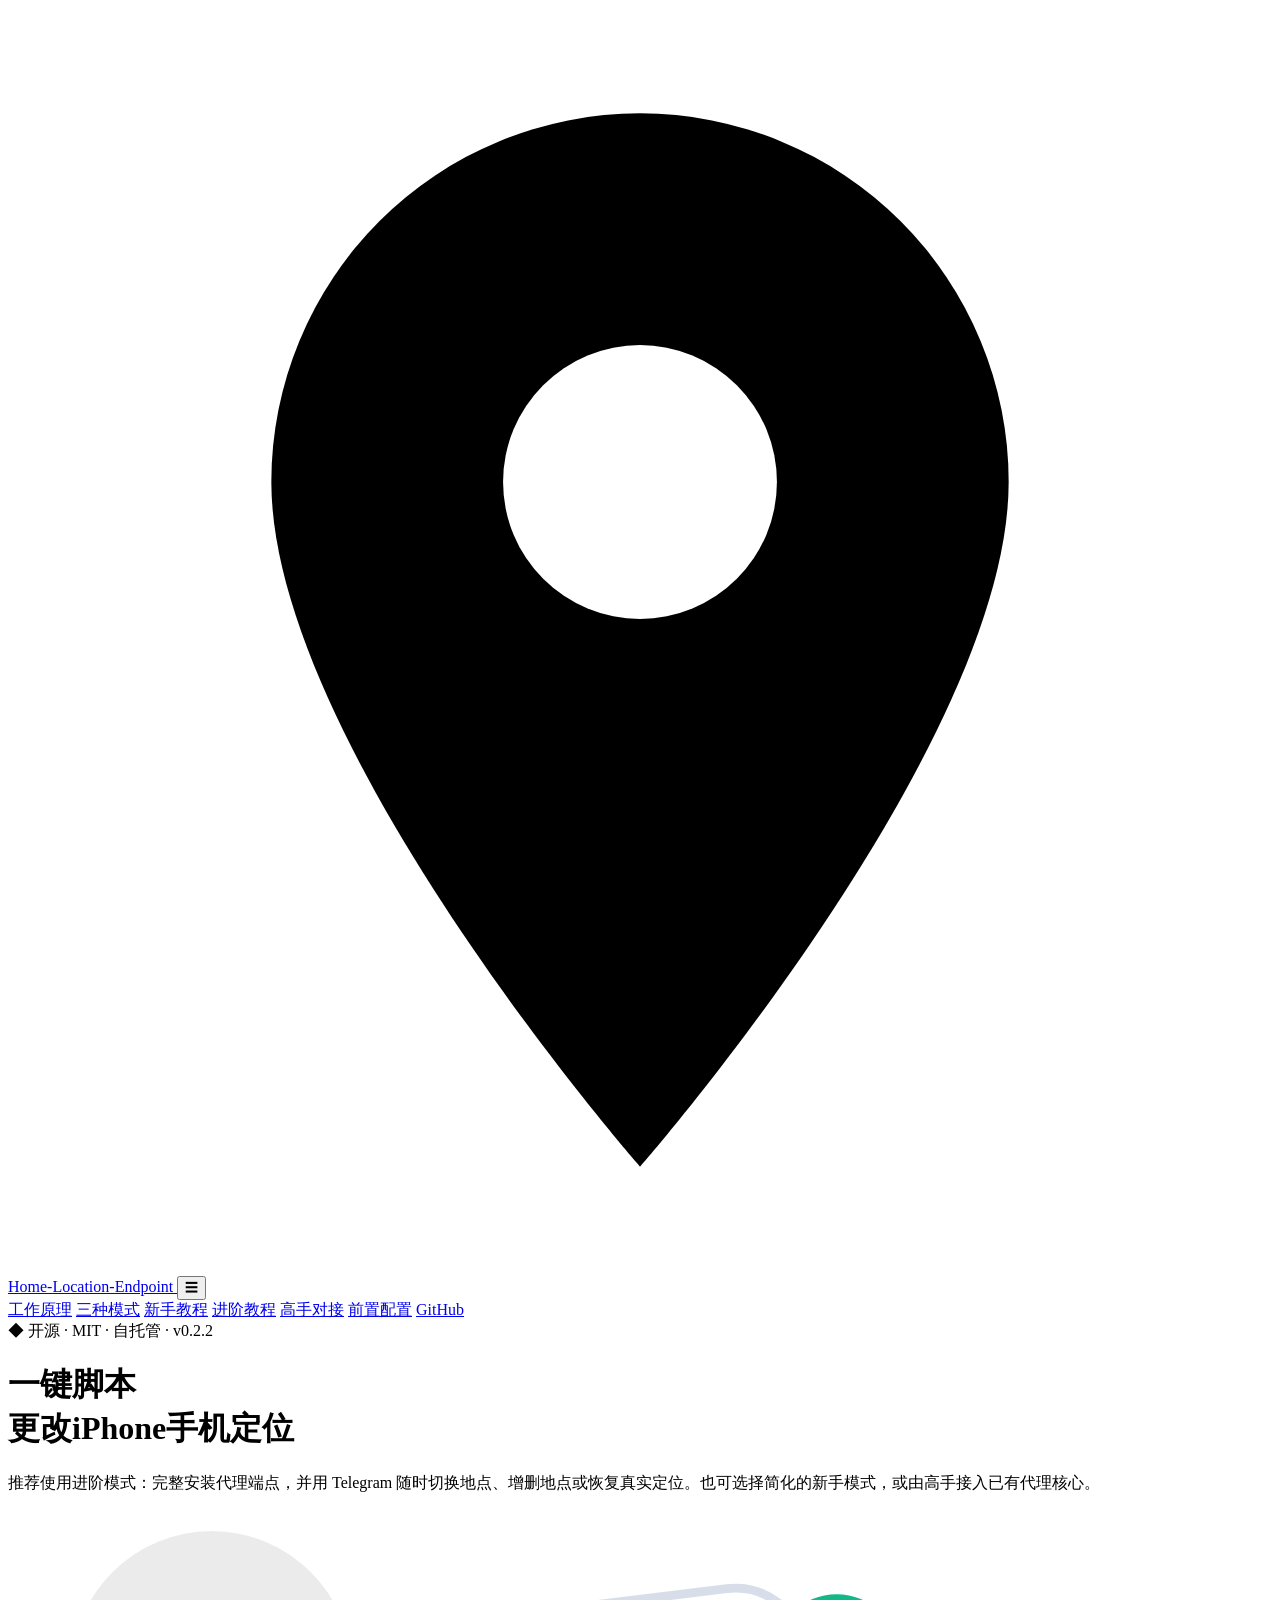
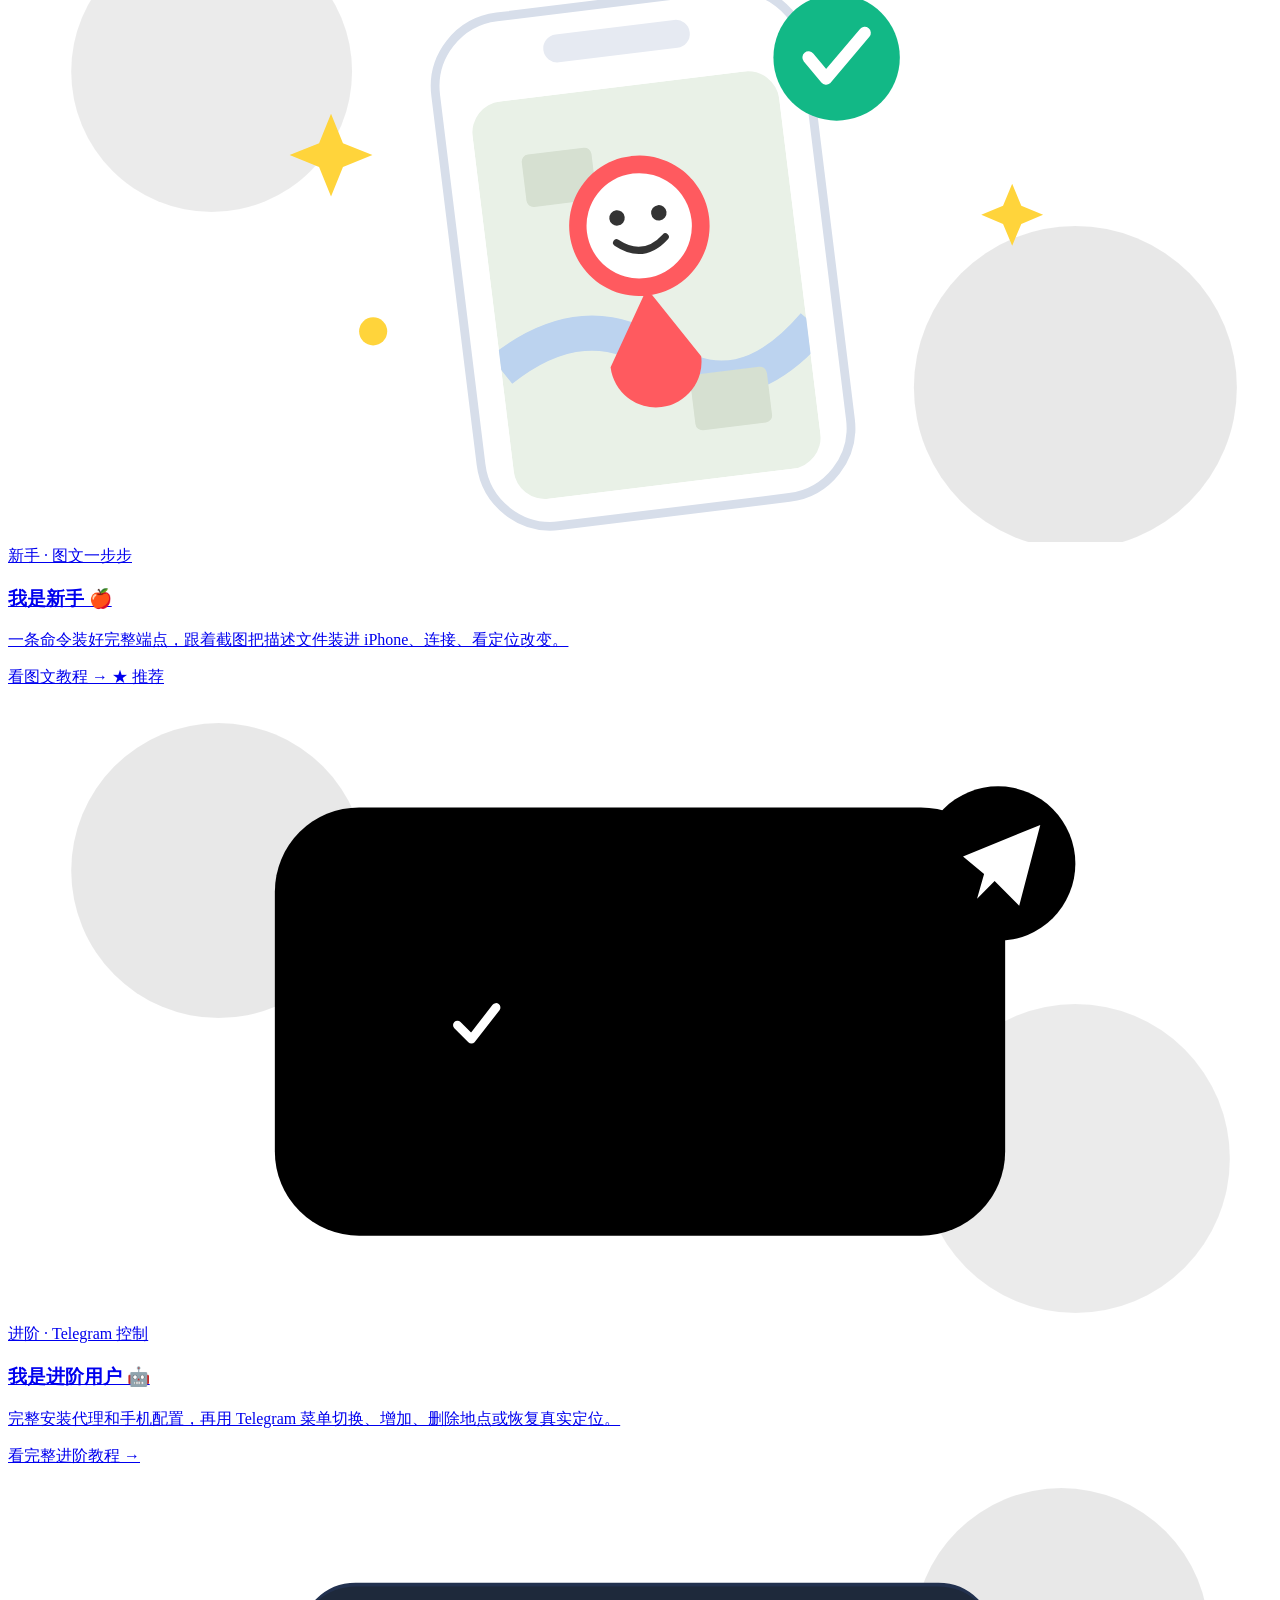
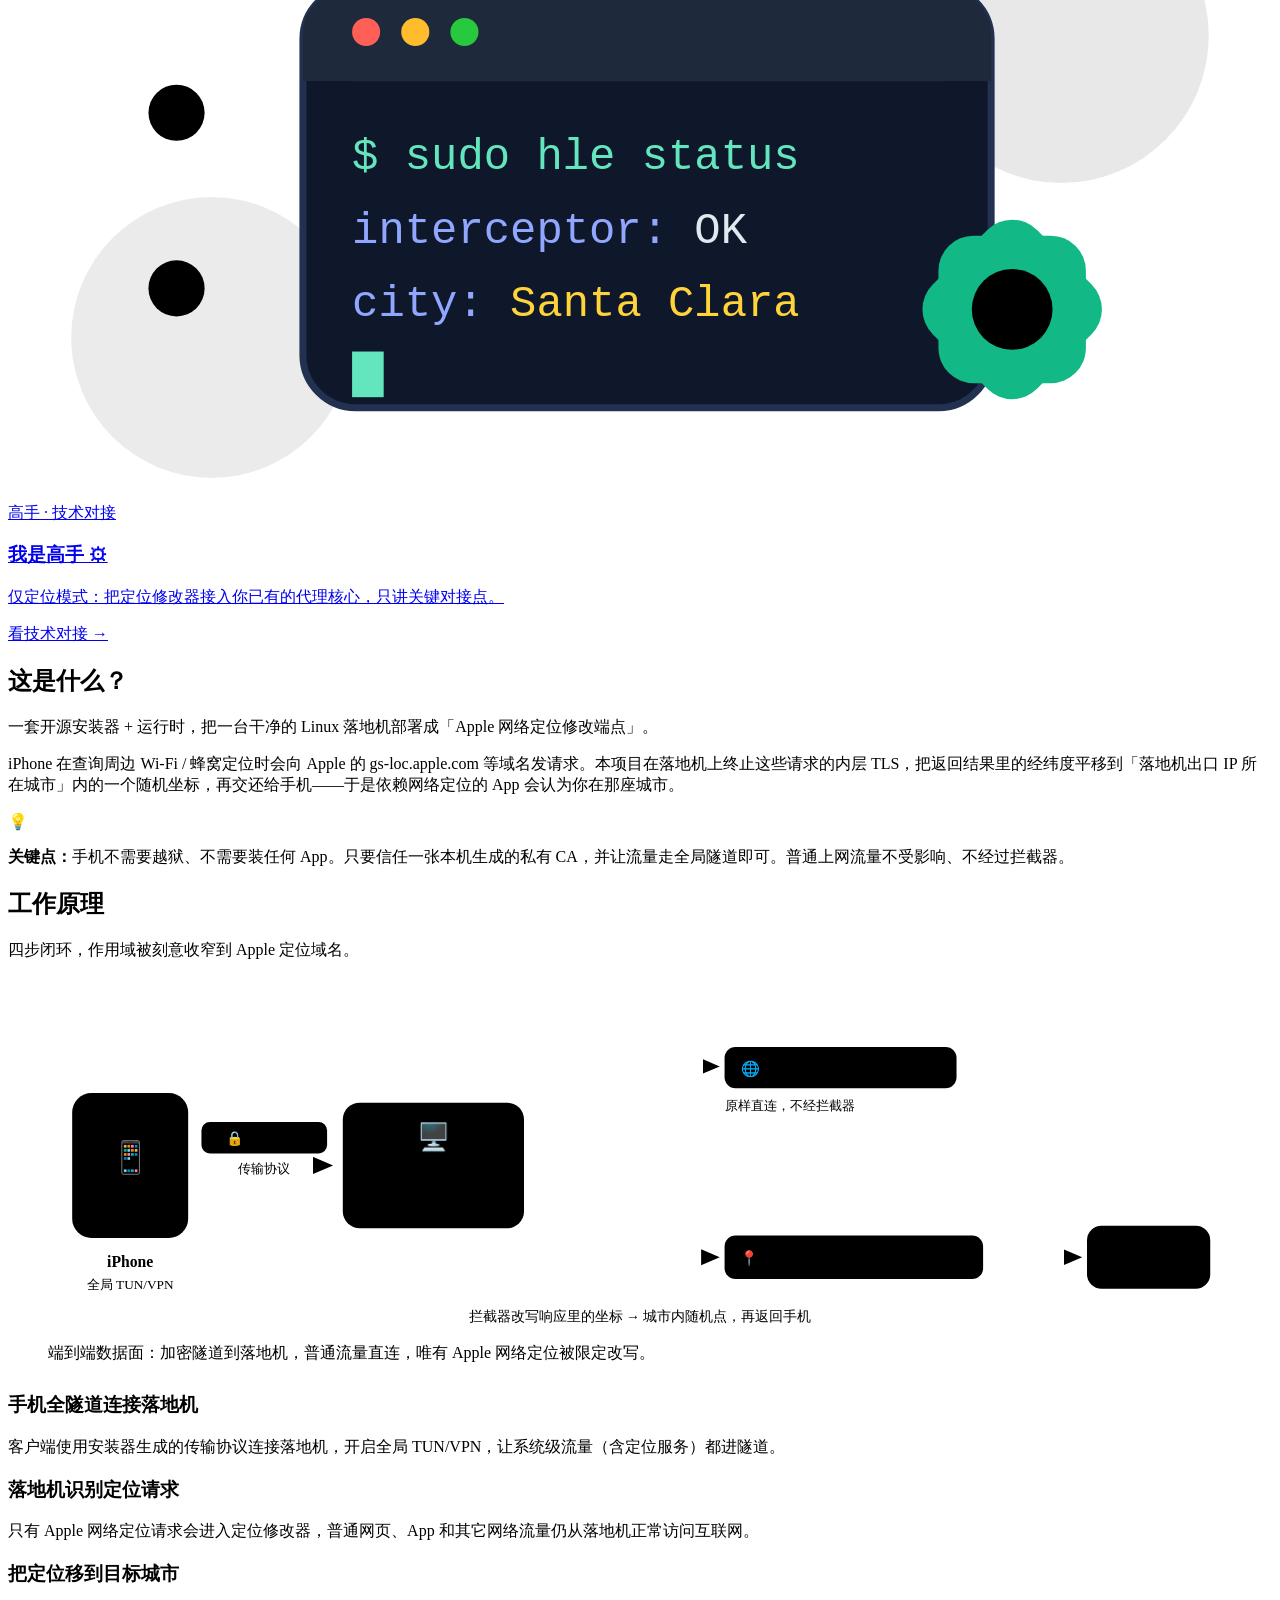
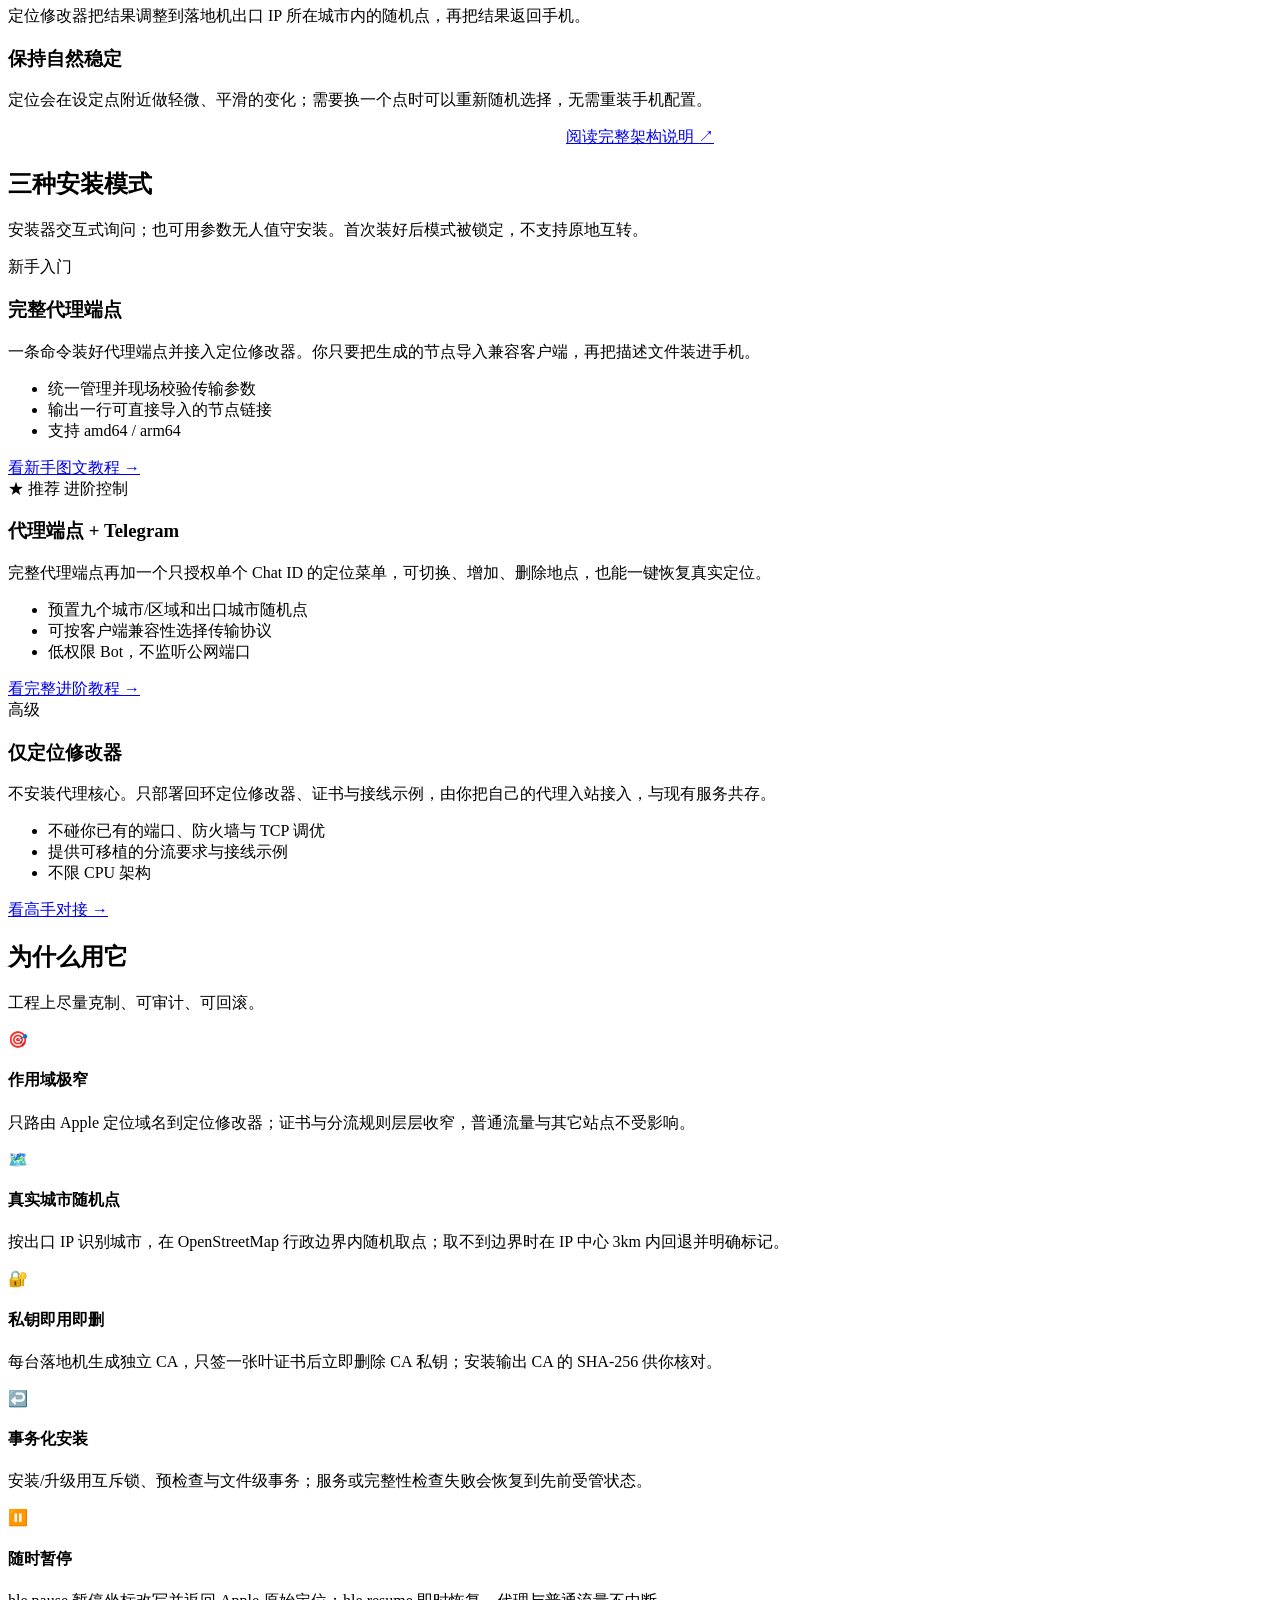
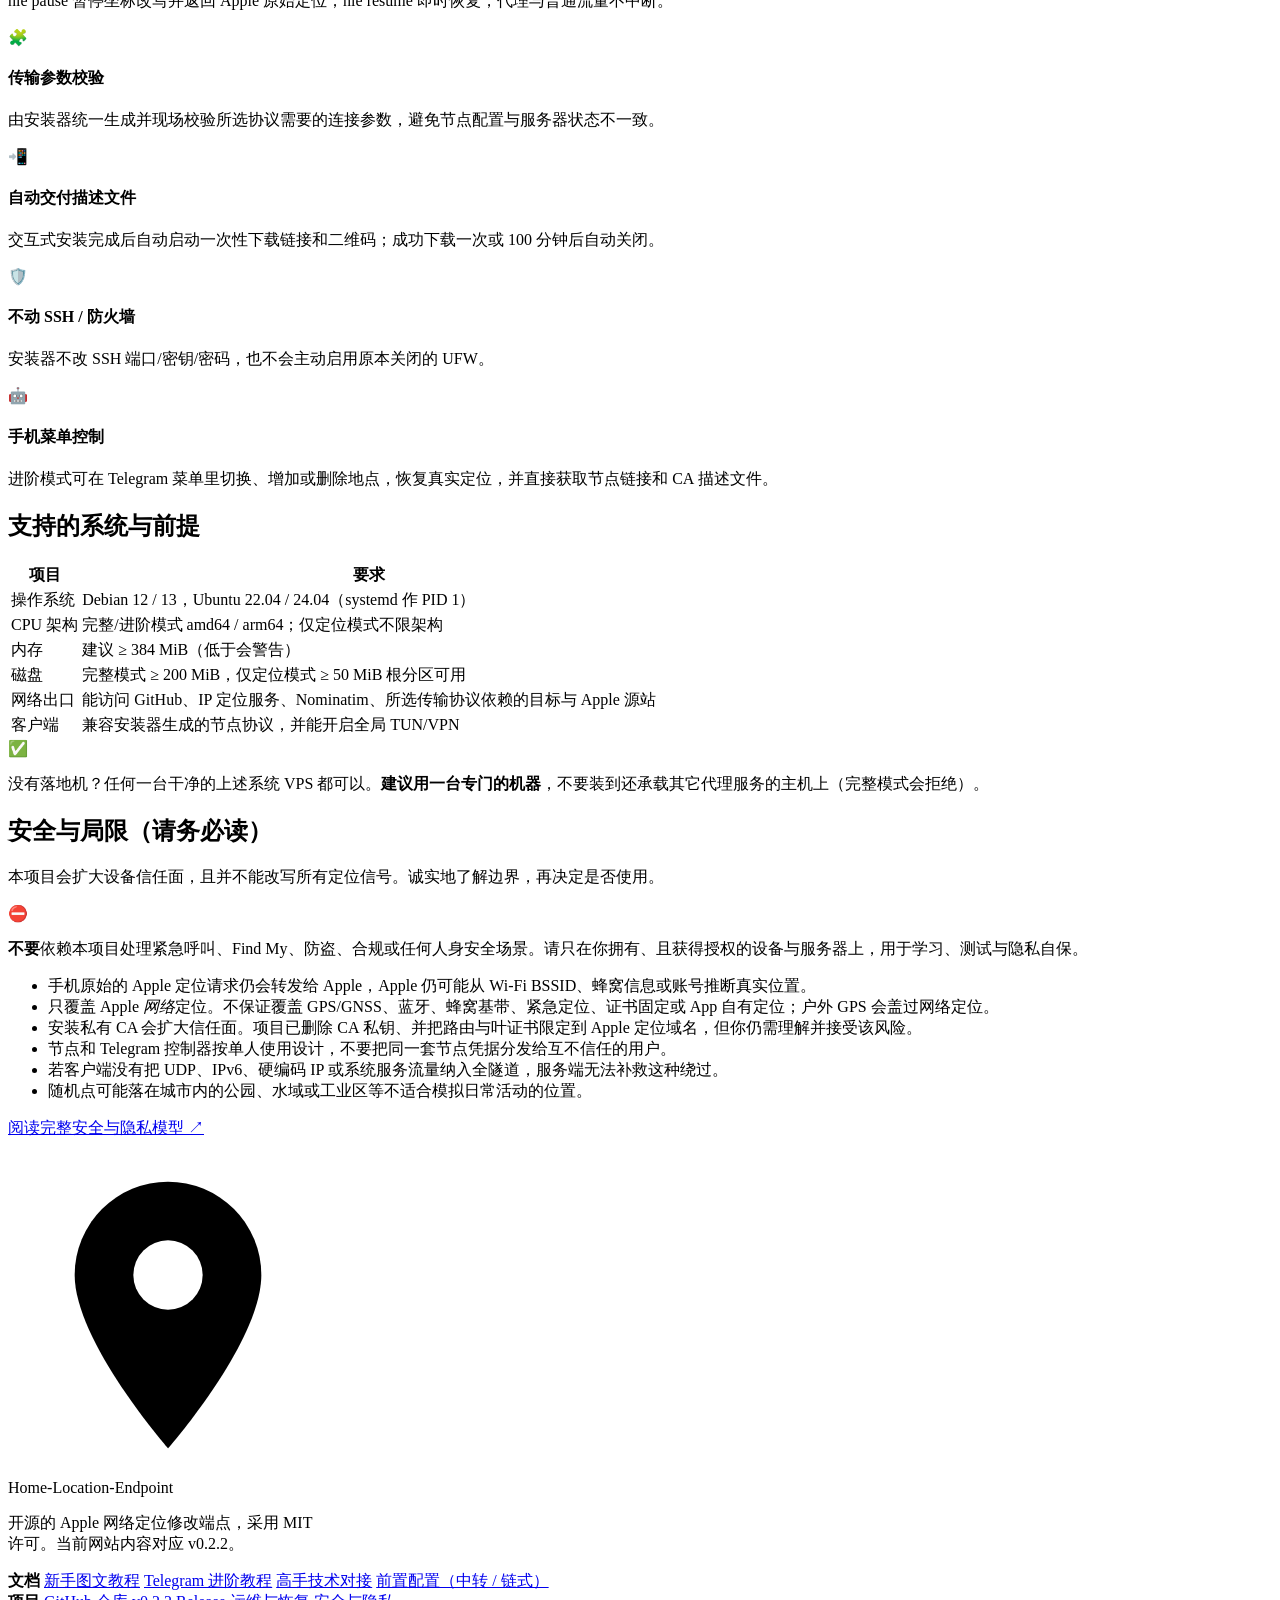
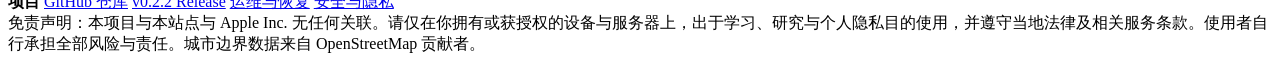
==== website/index.html @ aaada922 "docs: recommend advanced installation mode" ====
<!doctype html>
<html lang="zh-CN">
<head>
<meta charset="utf-8">
<meta name="viewport" content="width=device-width, initial-scale=1">
<title>Home-Location-Endpoint · Apple 网络定位修改端点</title>
<meta name="description" content="把一台 Linux 落地机部署为 Apple 网络定位修改端点。推荐使用带 Telegram 多地点控制的进阶模式，也提供新手完整安装和高手自定义对接。">
<link rel="preload" href="/assets/style.css?v=5" as="style">
<link rel="stylesheet" href="/assets/style.css?v=5">
<link rel="icon" href="data:image/svg+xml,%3Csvg xmlns='http://www.w3.org/2000/svg' viewBox='0 0 24 24'%3E%3Cpath fill='%233b5bdb' d='M12 2a7 7 0 0 0-7 7c0 5 7 13 7 13s7-8 7-13a7 7 0 0 0-7-7Z'/%3E%3Ccircle cx='12' cy='9' r='2.6' fill='white'/%3E%3C/svg%3E">
</head>
<body>

<nav class="nav">
  <div class="container nav-inner">
    <a class="brand" href="/">
      <svg class="pin" viewBox="0 0 24 24" aria-hidden="true"><path fill="var(--brand)" d="M12 2a7 7 0 0 0-7 7c0 5 7 13 7 13s7-8 7-13a7 7 0 0 0-7-7Z"/><circle cx="12" cy="9" r="2.6" fill="#fff"/></svg>
      Home-Location-Endpoint
    </a>
    <button class="nav-toggle" aria-label="菜单">☰</button>
    <div class="nav-links">
      <a href="/#how">工作原理</a>
      <a href="/#modes">三种模式</a>
      <a href="/beginner.html">新手教程</a>
      <a href="/telegram.html">进阶教程</a>
      <a href="/advanced.html">高手对接</a>
      <a href="/prerequisites.html">前置配置</a>
      <a class="cta" href="https://github.com/Loading886/Home-Location-Endpoint" target="_blank" rel="noopener">GitHub</a>
    </div>
  </div>
</nav>

<header class="hero">
  <div class="container">
    <span class="eyebrow">◆ 开源 · MIT · 自托管 · v0.2.2</span>
    <h1>一键脚本<br>更改iPhone手机定位</h1>
    <p class="lead">推荐使用进阶模式：完整安装代理端点，并用 Telegram 随时切换地点、增删地点或恢复真实定位。也可选择简化的新手模式，或由高手接入已有代理核心。</p>

    <div class="path-hero">
      <a class="path-big path-big-new" href="/beginner.html">
        <span class="illus">
          <svg viewBox="0 0 360 180" role="img" aria-label="新手插画">
            <circle cx="58" cy="46" r="40" fill="var(--brand)" opacity=".08"/>
            <circle cx="304" cy="136" r="46" fill="var(--accent)" opacity=".09"/>
            <g transform="rotate(-7 180 100)">
              <rect x="128" y="26" width="106" height="146" rx="20" fill="#ffffff" stroke="#d7deea" stroke-width="2.5"/>
              <rect x="160" y="33" width="42" height="8" rx="4" fill="#e6eaf2"/>
              <clipPath id="scrn"><rect x="137" y="50" width="88" height="114" rx="9"/></clipPath>
              <g clip-path="url(#scrn)">
                <rect x="137" y="50" width="88" height="114" fill="#e9f1e7"/>
                <path d="M137 126 q26 -16 46 2 t44 -4" stroke="#bcd3ef" stroke-width="10" fill="none"/>
                <rect x="150" y="66" width="20" height="15" rx="2" fill="#d6e0d1"/>
                <rect x="190" y="134" width="22" height="16" rx="2" fill="#d6e0d1"/>
              </g>
              <path d="M181 70 a20 20 0 1 0 .1 0 M181 108 l-13 21 a1 1 0 0 0 26 0 Z" fill="#ff5a5f"/>
              <circle cx="181" cy="90" r="15" fill="#fff"/>
              <circle cx="175" cy="87" r="2.2" fill="#333"/><circle cx="187" cy="87" r="2.2" fill="#333"/>
              <path d="M174 94 q7 6 14 0" stroke="#333" stroke-width="2" fill="none" stroke-linecap="round"/>
            </g>
            <g transform="translate(236,42)">
              <circle cx="0" cy="0" r="18" fill="#12b886"/>
              <path d="M-8 0 l5 6 l11 -13" stroke="#fff" stroke-width="3.5" fill="none" stroke-linecap="round" stroke-linejoin="round"/>
            </g>
            <g fill="#ffd43b">
              <path d="M92 58 l3.4 8.4 l8.4 3.4 l-8.4 3.4 l-3.4 8.4 l-3.4 -8.4 l-8.4 -3.4 l8.4 -3.4 Z"/>
              <path d="M286 78 l2.6 6.2 l6.2 2.6 l-6.2 2.6 l-2.6 6.2 l-2.6 -6.2 l-6.2 -2.6 l6.2 -2.6 Z"/>
              <circle cx="104" cy="120" r="4"/>
            </g>
          </svg>
        </span>
        <span class="ptag">新手 · 图文一步步</span>
        <h3>我是新手 🍎</h3>
        <p>一条命令装好完整端点，跟着截图把描述文件装进 iPhone、连接、看定位改变。</p>
        <span class="go">看图文教程 →</span>
      </a>

      <a class="path-big path-big-advanced path-recommended" href="/telegram.html">
        <span class="recommend-star" aria-label="推荐">★ 推荐</span>
        <span class="illus">
          <svg viewBox="0 0 360 180" role="img" aria-label="进阶模式插画">
            <circle cx="60" cy="52" r="42" fill="var(--warn)" opacity=".09"/>
            <circle cx="304" cy="134" r="44" fill="var(--brand)" opacity=".08"/>
            <rect x="76" y="34" width="208" height="122" rx="24" fill="var(--surface)" stroke="var(--warn)" stroke-width="2"/>
            <path d="M112 72 h136 a12 12 0 0 1 12 12 v24 a12 12 0 0 1 -12 12 h-70 l-22 18 v-18 h-44 a12 12 0 0 1 -12 -12 v-24 a12 12 0 0 1 12 -12Z" fill="var(--warn-bg)" stroke="var(--warn)" stroke-width="2"/>
            <circle cx="132" cy="96" r="11" fill="var(--warn)"/>
            <path d="M128 96 l4 4 l7 -9" fill="none" stroke="#fff" stroke-width="2.5" stroke-linecap="round" stroke-linejoin="round"/>
            <rect x="154" y="87" width="72" height="7" rx="3.5" fill="var(--warn)" opacity=".78"/>
            <rect x="154" y="102" width="52" height="6" rx="3" fill="var(--text-mut)" opacity=".45"/>
            <g transform="translate(282,50)">
              <circle r="22" fill="var(--brand)"/>
              <path d="M-10 -2 L12 -11 L6 12 L-1 5 L-6 10 L-4 3Z" fill="#fff"/>
            </g>
          </svg>
        </span>
        <span class="ptag">进阶 · Telegram 控制</span>
        <h3>我是进阶用户 🤖</h3>
        <p>完整安装代理和手机配置，再用 Telegram 菜单切换、增加、删除地点或恢复真实定位。</p>
        <span class="go">看完整进阶教程 →</span>
      </a>

      <a class="path-big path-big-pro" href="/advanced.html">
        <span class="illus">
          <svg viewBox="0 0 360 180" role="img" aria-label="高手插画">
            <circle cx="300" cy="48" r="42" fill="var(--accent)" opacity=".09"/>
            <circle cx="58" cy="134" r="40" fill="var(--brand)" opacity=".08"/>
            <g>
              <line x1="52" y1="70" x2="86" y2="86" stroke="var(--brand)" stroke-width="2.4"/>
              <line x1="52" y1="120" x2="86" y2="104" stroke="var(--brand)" stroke-width="2.4"/>
              <circle cx="48" cy="70" r="8" fill="var(--brand)"/><circle cx="48" cy="120" r="8" fill="var(--brand)"/>
            </g>
            <rect x="84" y="34" width="196" height="120" rx="15" fill="#0f172a" stroke="#22314f" stroke-width="2"/>
            <rect x="84" y="34" width="196" height="27" rx="15" fill="#1e293b"/>
            <rect x="84" y="48" width="196" height="13" fill="#1e293b"/>
            <circle cx="102" cy="47" r="4" fill="#ff5f56"/><circle cx="116" cy="47" r="4" fill="#ffbd2e"/><circle cx="130" cy="47" r="4" fill="#27c93f"/>
            <g font-family="monospace" font-size="12.5">
              <text x="98" y="86" fill="#63e6be">$ sudo hle status</text>
              <text x="98" y="107" fill="#91a7ff">interceptor: <tspan fill="#e2e8f0">OK</tspan></text>
              <text x="98" y="128" fill="#91a7ff">city: <tspan fill="#ffd43b">Santa Clara</tspan></text>
            </g>
            <rect x="98" y="138" width="9" height="13" fill="#63e6be"/>
            <g transform="translate(286,126)">
              <rect x="-21" y="-21" width="42" height="42" rx="10" fill="#12b886"/>
              <rect x="-21" y="-21" width="42" height="42" rx="10" fill="#12b886" transform="rotate(45)"/>
              <circle cx="0" cy="0" r="11.5" fill="var(--surface)"/>
            </g>
          </svg>
        </span>
        <span class="ptag">高手 · 技术对接</span>
        <h3>我是高手 ⚙</h3>
        <p>仅定位模式：把定位修改器接入你已有的代理核心，只讲关键对接点。</p>
        <span class="go">看技术对接 →</span>
      </a>
    </div>
  </div>
</header>

<!-- intro -->
<section id="intro">
  <div class="container narrow">
    <h2>这是什么？</h2>
    <p class="sec-sub">一套开源安装器 + 运行时，把一台干净的 Linux 落地机部署成「Apple 网络定位修改端点」。</p>
    <p>iPhone 在查询周边 Wi-Fi / 蜂窝定位时会向 Apple 的 <span class="code-inline">gs-loc.apple.com</span> 等域名发请求。本项目在落地机上终止这些请求的内层 TLS，把返回结果里的经纬度平移到「落地机出口 IP 所在城市」内的一个随机坐标，再交还给手机——于是依赖网络定位的 App 会认为你在那座城市。</p>
    <div class="callout callout-note"><span class="ico">💡</span>
      <p><strong>关键点：</strong>手机不需要越狱、不需要装任何 App。只要信任一张本机生成的私有 CA，并让流量走全局隧道即可。普通上网流量不受影响、不经过拦截器。</p>
    </div>
  </div>
</section>

<!-- how it works -->
<section id="how" class="alt anchor">
  <div class="container narrow">
    <h2>工作原理</h2>
    <p class="sec-sub">四步闭环，作用域被刻意收窄到 Apple 定位域名。</p>
    <figure class="figure" style="margin-bottom:28px">
      <svg viewBox="0 0 980 300" role="img" aria-label="架构示意图">
        <defs>
          <marker id="ah" markerWidth="10" markerHeight="10" refX="7" refY="3" orient="auto"><path d="M0,0 L7,3 L0,6 Z" fill="var(--text-mut)"/></marker>
          <marker id="ahb" markerWidth="10" markerHeight="10" refX="7" refY="3" orient="auto"><path d="M0,0 L7,3 L0,6 Z" fill="var(--brand)"/></marker>
        </defs>
        <g>
          <rect x="20" y="96" width="96" height="120" rx="16" fill="var(--surface-2)" stroke="var(--border-strong)"/>
          <rect x="30" y="110" width="76" height="78" rx="6" fill="var(--brand)" opacity=".12"/>
          <text x="68" y="158" text-anchor="middle" font-size="26">📱</text>
          <text x="68" y="240" text-anchor="middle" font-size="13" fill="var(--text-soft)" font-weight="700">iPhone</text>
          <text x="68" y="258" text-anchor="middle" font-size="11" fill="var(--text-mut)">全局 TUN/VPN</text>
        </g>
        <line x1="122" y1="156" x2="236" y2="156" stroke="var(--brand)" stroke-width="2.4" marker-end="url(#ahb)"/>
        <g transform="translate(179,120)">
          <rect x="-52" y="0" width="104" height="26" rx="7" fill="var(--note-bg)" stroke="var(--brand)"/>
          <text x="0" y="17" text-anchor="middle" font-size="11.5" fill="var(--brand)" font-weight="800">🔒 加密隧道</text>
          <text x="0" y="42" text-anchor="middle" font-size="10.5" fill="var(--text-mut)">传输协议</text>
        </g>
        <g>
          <rect x="244" y="104" width="150" height="104" rx="14" fill="var(--surface)" stroke="var(--brand)" stroke-width="1.6"/>
          <text x="319" y="140" text-anchor="middle" font-size="22">🖥️</text>
          <text x="319" y="166" text-anchor="middle" font-size="13.5" fill="var(--text)" font-weight="800">落地机</text>
          <text x="319" y="185" text-anchor="middle" font-size="11" fill="var(--text-mut)">流量分流 · 定位修改器</text>
          <text x="319" y="201" text-anchor="middle" font-size="11" fill="var(--text-mut)">出口 IP = 目标城市</text>
        </g>
        <path d="M394 134 C 468 134, 468 74, 556 74" fill="none" stroke="var(--text-mut)" stroke-width="2" marker-end="url(#ah)"/>
        <g transform="translate(560,58)">
          <rect x="0" y="0" width="192" height="34" rx="9" fill="var(--surface-2)" stroke="var(--border)"/>
          <text x="14" y="22" font-size="12.5" fill="var(--text-soft)" font-weight="700">🌐 普通流量 → 互联网</text>
        </g>
        <text x="560" y="110" font-size="11" fill="var(--text-mut)">原样直连，不经拦截器</text>
        <path d="M394 178 C 468 178, 468 232, 556 232" fill="none" stroke="var(--accent)" stroke-width="2.2" marker-end="url(#ah)"/>
        <g transform="translate(560,214)">
          <rect x="0" y="0" width="214" height="36" rx="9" fill="var(--tip-bg)" stroke="var(--accent)"/>
          <text x="13" y="23" font-size="12" fill="var(--accent)" font-weight="800">📍 Apple 定位 → 回环拦截器</text>
        </g>
        <line x1="774" y1="232" x2="856" y2="232" stroke="var(--accent)" stroke-width="2.2" marker-end="url(#ah)"/>
        <g transform="translate(860,206)">
          <rect x="0" y="0" width="102" height="52" rx="12" fill="var(--surface)" stroke="var(--border-strong)"/>
          <text x="51" y="24" text-anchor="middle" font-size="14" fill="var(--text)" font-weight="700">Apple</text>
          <text x="51" y="42" text-anchor="middle" font-size="10.5" fill="var(--text-mut)">gs-loc 源站</text>
        </g>
        <text x="490" y="285" text-anchor="middle" font-size="11.5" fill="var(--text-mut)">拦截器改写响应里的坐标 → 城市内随机点，再返回手机</text>
      </svg>
      <figcaption>端到端数据面：加密隧道到落地机，普通流量直连，唯有 Apple 网络定位被限定改写。</figcaption>
    </figure>
    <div class="steps">
      <div class="step"><h3>手机全隧道连接落地机</h3><div class="step-body"><p>客户端使用安装器生成的传输协议连接落地机，开启全局 TUN/VPN，让系统级流量（含定位服务）都进隧道。</p></div></div>
      <div class="step"><h3>落地机识别定位请求</h3><div class="step-body"><p>只有 Apple 网络定位请求会进入定位修改器，普通网页、App 和其它网络流量仍从落地机正常访问互联网。</p></div></div>
      <div class="step"><h3>把定位移到目标城市</h3><div class="step-body"><p>定位修改器把结果调整到落地机出口 IP 所在城市内的随机点，再把结果返回手机。</p></div></div>
      <div class="step"><h3>保持自然稳定</h3><div class="step-body"><p>定位会在设定点附近做轻微、平滑的变化；需要换一个点时可以重新随机选择，无需重装手机配置。</p></div></div>
    </div>
    <p style="text-align:center"><a class="btn btn-ghost" href="https://github.com/Loading886/Home-Location-Endpoint/blob/main/docs/ARCHITECTURE.md" target="_blank" rel="noopener">阅读完整架构说明 ↗</a></p>
  </div>
</section>

<!-- modes -->
<section id="modes" class="anchor">
  <div class="container">
    <h2>三种安装模式</h2>
    <p class="sec-sub">安装器交互式询问；也可用参数无人值守安装。首次装好后模式被锁定，不支持原地互转。</p>
    <div class="grid grid-3">
      <div class="card path-card">
        <span class="tag tag-new">新手入门</span>
        <h3>完整代理端点</h3>
        <p style="color:var(--text-soft)">一条命令装好代理端点并接入定位修改器。你只要把生成的节点导入兼容客户端，再把描述文件装进手机。</p>
        <ul class="lead-list">
          <li>统一管理并现场校验传输参数</li>
          <li>输出一行可直接导入的节点链接</li>
          <li>支持 amd64 / arm64</li>
        </ul>
        <a class="btn btn-primary" href="/beginner.html">看新手图文教程 →</a>
      </div>
      <div class="card path-card path-card-recommended">
        <span class="recommend-star recommend-star-card" aria-label="推荐">★ 推荐</span>
        <span class="tag tag-recommended">进阶控制</span>
        <h3>代理端点 + Telegram</h3>
        <p style="color:var(--text-soft)">完整代理端点再加一个只授权单个 Chat ID 的定位菜单，可切换、增加、删除地点，也能一键恢复真实定位。</p>
        <ul class="lead-list">
          <li>预置九个城市/区域和出口城市随机点</li>
          <li>可按客户端兼容性选择传输协议</li>
          <li>低权限 Bot，不监听公网端口</li>
        </ul>
        <a class="btn btn-primary" href="/telegram.html">看完整进阶教程 →</a>
      </div>
      <div class="card path-card">
        <span class="tag tag-pro">高级</span>
        <h3>仅定位修改器</h3>
        <p style="color:var(--text-soft)">不安装代理核心。只部署回环定位修改器、证书与接线示例，由你把自己的代理入站接入，与现有服务共存。</p>
        <ul class="lead-list">
          <li>不碰你已有的端口、防火墙与 TCP 调优</li>
          <li>提供可移植的分流要求与接线示例</li>
          <li>不限 CPU 架构</li>
        </ul>
        <a class="btn btn-ghost" href="/advanced.html">看高手对接 →</a>
      </div>
    </div>
  </div>
</section>

<!-- features -->
<section class="alt">
  <div class="container">
    <h2>为什么用它</h2>
    <p class="sec-sub">工程上尽量克制、可审计、可回滚。</p>
    <div class="grid grid-3">
      <div class="card"><div class="ic">🎯</div><h4>作用域极窄</h4><p style="color:var(--text-soft)">只路由 Apple 定位域名到定位修改器；证书与分流规则层层收窄，普通流量与其它站点不受影响。</p></div>
      <div class="card"><div class="ic">🗺️</div><h4>真实城市随机点</h4><p style="color:var(--text-soft)">按出口 IP 识别城市，在 OpenStreetMap 行政边界内随机取点；取不到边界时在 IP 中心 3km 内回退并明确标记。</p></div>
      <div class="card"><div class="ic">🔐</div><h4>私钥即用即删</h4><p style="color:var(--text-soft)">每台落地机生成独立 CA，只签一张叶证书后立即删除 CA 私钥；安装输出 CA 的 SHA-256 供你核对。</p></div>
      <div class="card"><div class="ic">↩️</div><h4>事务化安装</h4><p style="color:var(--text-soft)">安装/升级用互斥锁、预检查与文件级事务；服务或完整性检查失败会恢复到先前受管状态。</p></div>
      <div class="card"><div class="ic">⏸️</div><h4>随时暂停</h4><p style="color:var(--text-soft)"><span class="code-inline">hle pause</span> 暂停坐标改写并返回 Apple 原始定位；<span class="code-inline">hle resume</span> 即时恢复，代理与普通流量不中断。</p></div>
      <div class="card"><div class="ic">🧩</div><h4>传输参数校验</h4><p style="color:var(--text-soft)">由安装器统一生成并现场校验所选协议需要的连接参数，避免节点配置与服务器状态不一致。</p></div>
      <div class="card"><div class="ic">📲</div><h4>自动交付描述文件</h4><p style="color:var(--text-soft)">交互式安装完成后自动启动一次性下载链接和二维码；成功下载一次或 100 分钟后自动关闭。</p></div>
      <div class="card"><div class="ic">🛡️</div><h4>不动 SSH / 防火墙</h4><p style="color:var(--text-soft)">安装器不改 SSH 端口/密钥/密码，也不会主动启用原本关闭的 UFW。</p></div>
      <div class="card"><div class="ic">🤖</div><h4>手机菜单控制</h4><p style="color:var(--text-soft)">进阶模式可在 Telegram 菜单里切换、增加或删除地点，恢复真实定位，并直接获取节点链接和 CA 描述文件。</p></div>
    </div>
  </div>
</section>

<!-- requirements -->
<section id="req" class="anchor">
  <div class="container narrow">
    <h2>支持的系统与前提</h2>
    <div class="table-wrap">
      <table>
        <tr><th>项目</th><th>要求</th></tr>
        <tr><td>操作系统</td><td>Debian 12 / 13，Ubuntu 22.04 / 24.04（systemd 作 PID 1）</td></tr>
        <tr><td>CPU 架构</td><td>完整/进阶模式 amd64 / arm64；仅定位模式不限架构</td></tr>
        <tr><td>内存</td><td>建议 ≥ 384 MiB（低于会警告）</td></tr>
        <tr><td>磁盘</td><td>完整模式 ≥ 200 MiB，仅定位模式 ≥ 50 MiB 根分区可用</td></tr>
        <tr><td>网络出口</td><td>能访问 GitHub、IP 定位服务、Nominatim、所选传输协议依赖的目标与 Apple 源站</td></tr>
        <tr><td>客户端</td><td>兼容安装器生成的节点协议，并能开启全局 TUN/VPN</td></tr>
      </table>
    </div>
    <div class="callout callout-tip"><span class="ico">✅</span>
      <p>没有落地机？任何一台干净的上述系统 VPS 都可以。<strong>建议用一台专门的机器</strong>，不要装到还承载其它代理服务的主机上（完整模式会拒绝）。</p>
    </div>
  </div>
</section>

<!-- security -->
<section id="security" class="alt anchor">
  <div class="container narrow">
    <h2>安全与局限（请务必读）</h2>
    <p class="sec-sub">本项目会扩大设备信任面，且并不能改写所有定位信号。诚实地了解边界，再决定是否使用。</p>
    <div class="callout callout-danger"><span class="ico">⛔</span>
      <p><strong>不要</strong>依赖本项目处理紧急呼叫、Find My、防盗、合规或任何人身安全场景。请只在你拥有、且获得授权的设备与服务器上，用于学习、测试与隐私自保。</p>
    </div>
    <ul>
      <li>手机原始的 Apple 定位请求仍会转发给 Apple，Apple 仍可能从 Wi-Fi BSSID、蜂窝信息或账号推断真实位置。</li>
      <li>只覆盖 Apple <em>网络</em>定位。不保证覆盖 GPS/GNSS、蓝牙、蜂窝基带、紧急定位、证书固定或 App 自有定位；户外 GPS 会盖过网络定位。</li>
      <li>安装私有 CA 会扩大信任面。项目已删除 CA 私钥、并把路由与叶证书限定到 Apple 定位域名，但你仍需理解并接受该风险。</li>
      <li>节点和 Telegram 控制器按单人使用设计，不要把同一套节点凭据分发给互不信任的用户。</li>
      <li>若客户端没有把 UDP、IPv6、硬编码 IP 或系统服务流量纳入全隧道，服务端无法补救这种绕过。</li>
      <li>随机点可能落在城市内的公园、水域或工业区等不适合模拟日常活动的位置。</li>
    </ul>
    <p><a href="https://github.com/Loading886/Home-Location-Endpoint/blob/main/docs/SECURITY-AND-PRIVACY.md" target="_blank" rel="noopener">阅读完整安全与隐私模型 ↗</a></p>
  </div>
</section>

<footer>
  <div class="container">
    <div class="foot-grid">
      <div style="max-width:320px">
        <div class="brand" style="margin-bottom:8px">
          <svg class="pin" viewBox="0 0 24 24" aria-hidden="true"><path fill="var(--brand)" d="M12 2a7 7 0 0 0-7 7c0 5 7 13 7 13s7-8 7-13a7 7 0 0 0-7-7Z"/><circle cx="12" cy="9" r="2.6" fill="#fff"/></svg>
          Home-Location-Endpoint
        </div>
        <p>开源的 Apple 网络定位修改端点，采用 MIT 许可。当前网站内容对应 v0.2.2。</p>
      </div>
      <div class="foot-links">
        <strong style="color:var(--text-soft)">文档</strong>
        <a href="/beginner.html">新手图文教程</a>
        <a href="/telegram.html">Telegram 进阶教程</a>
        <a href="/advanced.html">高手技术对接</a>
        <a href="/prerequisites.html">前置配置（中转 / 链式）</a>
      </div>
      <div class="foot-links">
        <strong style="color:var(--text-soft)">项目</strong>
        <a href="https://github.com/Loading886/Home-Location-Endpoint" target="_blank" rel="noopener">GitHub 仓库</a>
        <a href="https://github.com/Loading886/Home-Location-Endpoint/releases/tag/v0.2.2" target="_blank" rel="noopener">v0.2.2 Release</a>
        <a href="https://github.com/Loading886/Home-Location-Endpoint/blob/main/docs/OPERATIONS.md" target="_blank" rel="noopener">运维与恢复</a>
        <a href="https://github.com/Loading886/Home-Location-Endpoint/blob/main/docs/SECURITY-AND-PRIVACY.md" target="_blank" rel="noopener">安全与隐私</a>
      </div>
    </div>
    <div class="disclaimer">
      免责声明：本项目与本站点与 Apple Inc. 无任何关联。请仅在你拥有或获授权的设备与服务器上，出于学习、研究与个人隐私目的使用，并遵守当地法律及相关服务条款。使用者自行承担全部风险与责任。城市边界数据来自 OpenStreetMap 贡献者。
    </div>
  </div>
</footer>

<script src="/assets/site.js?v=4" defer></script>
</body>
</html>
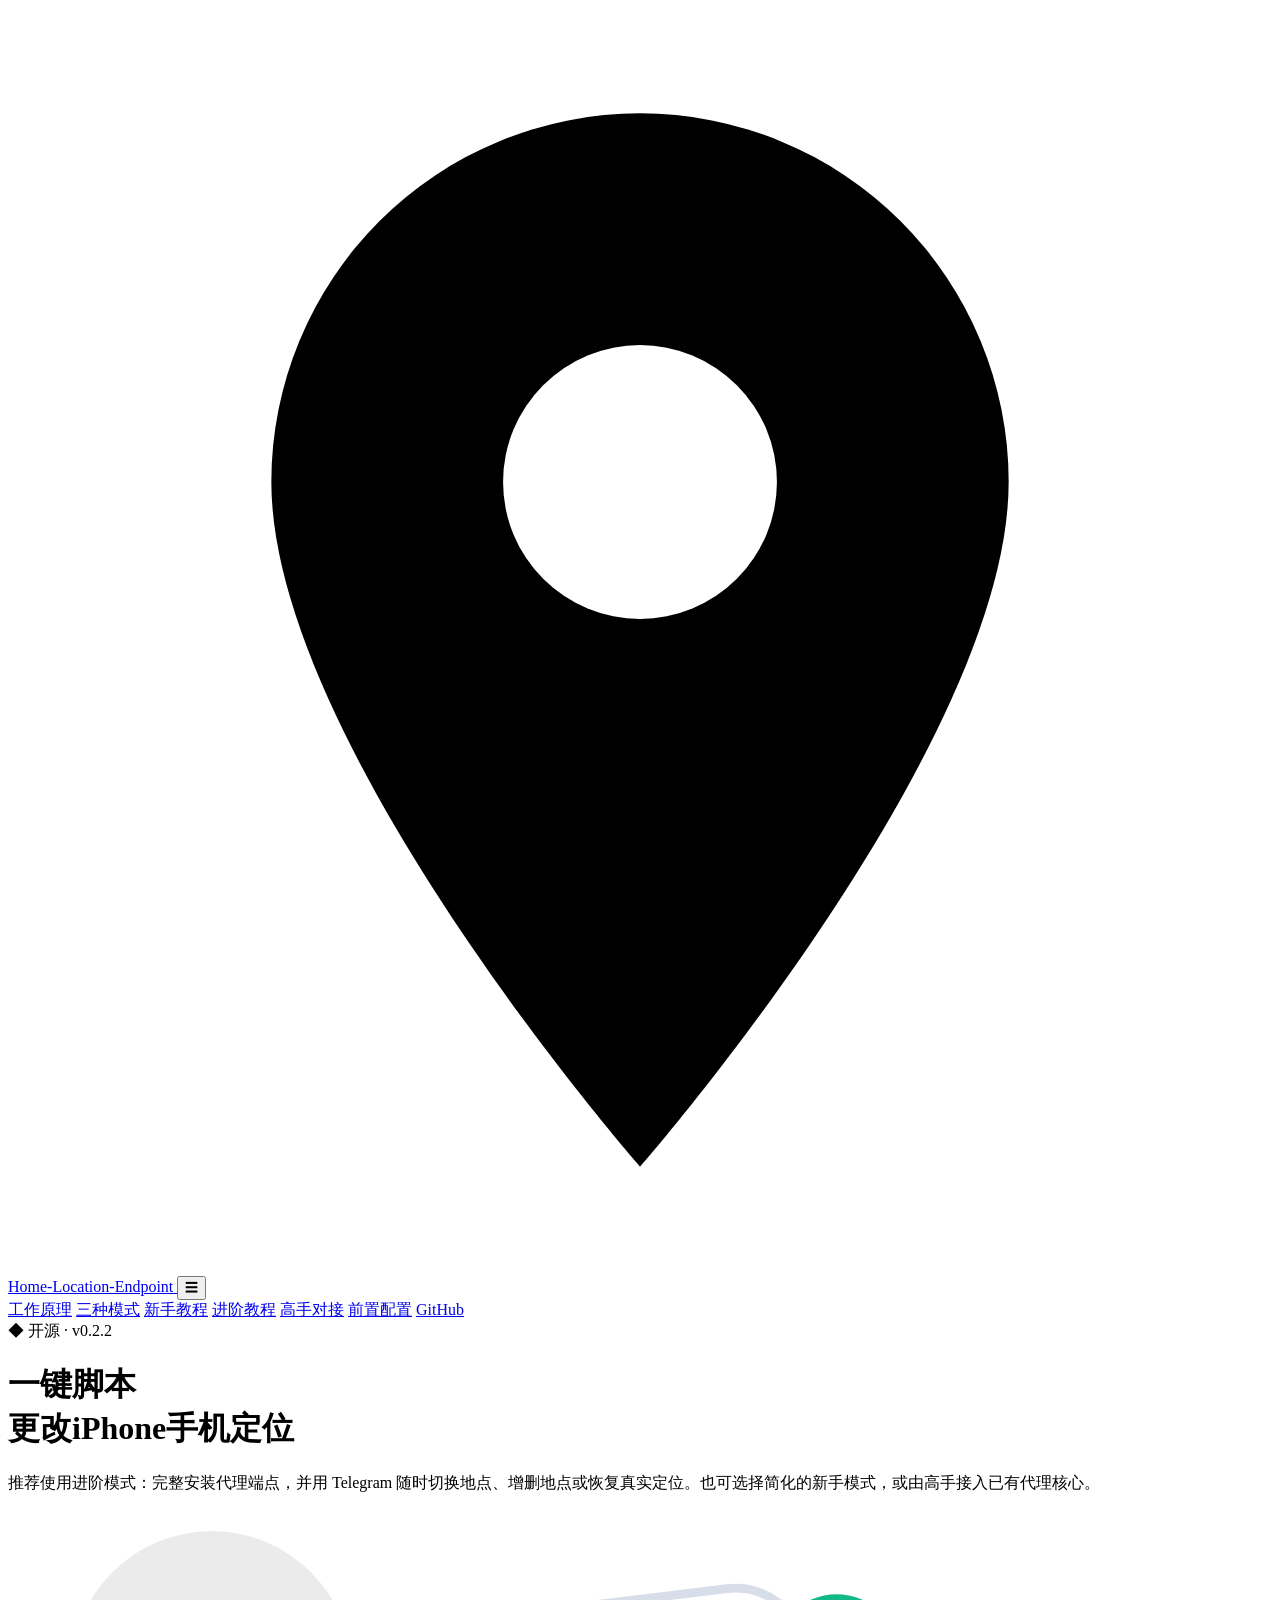
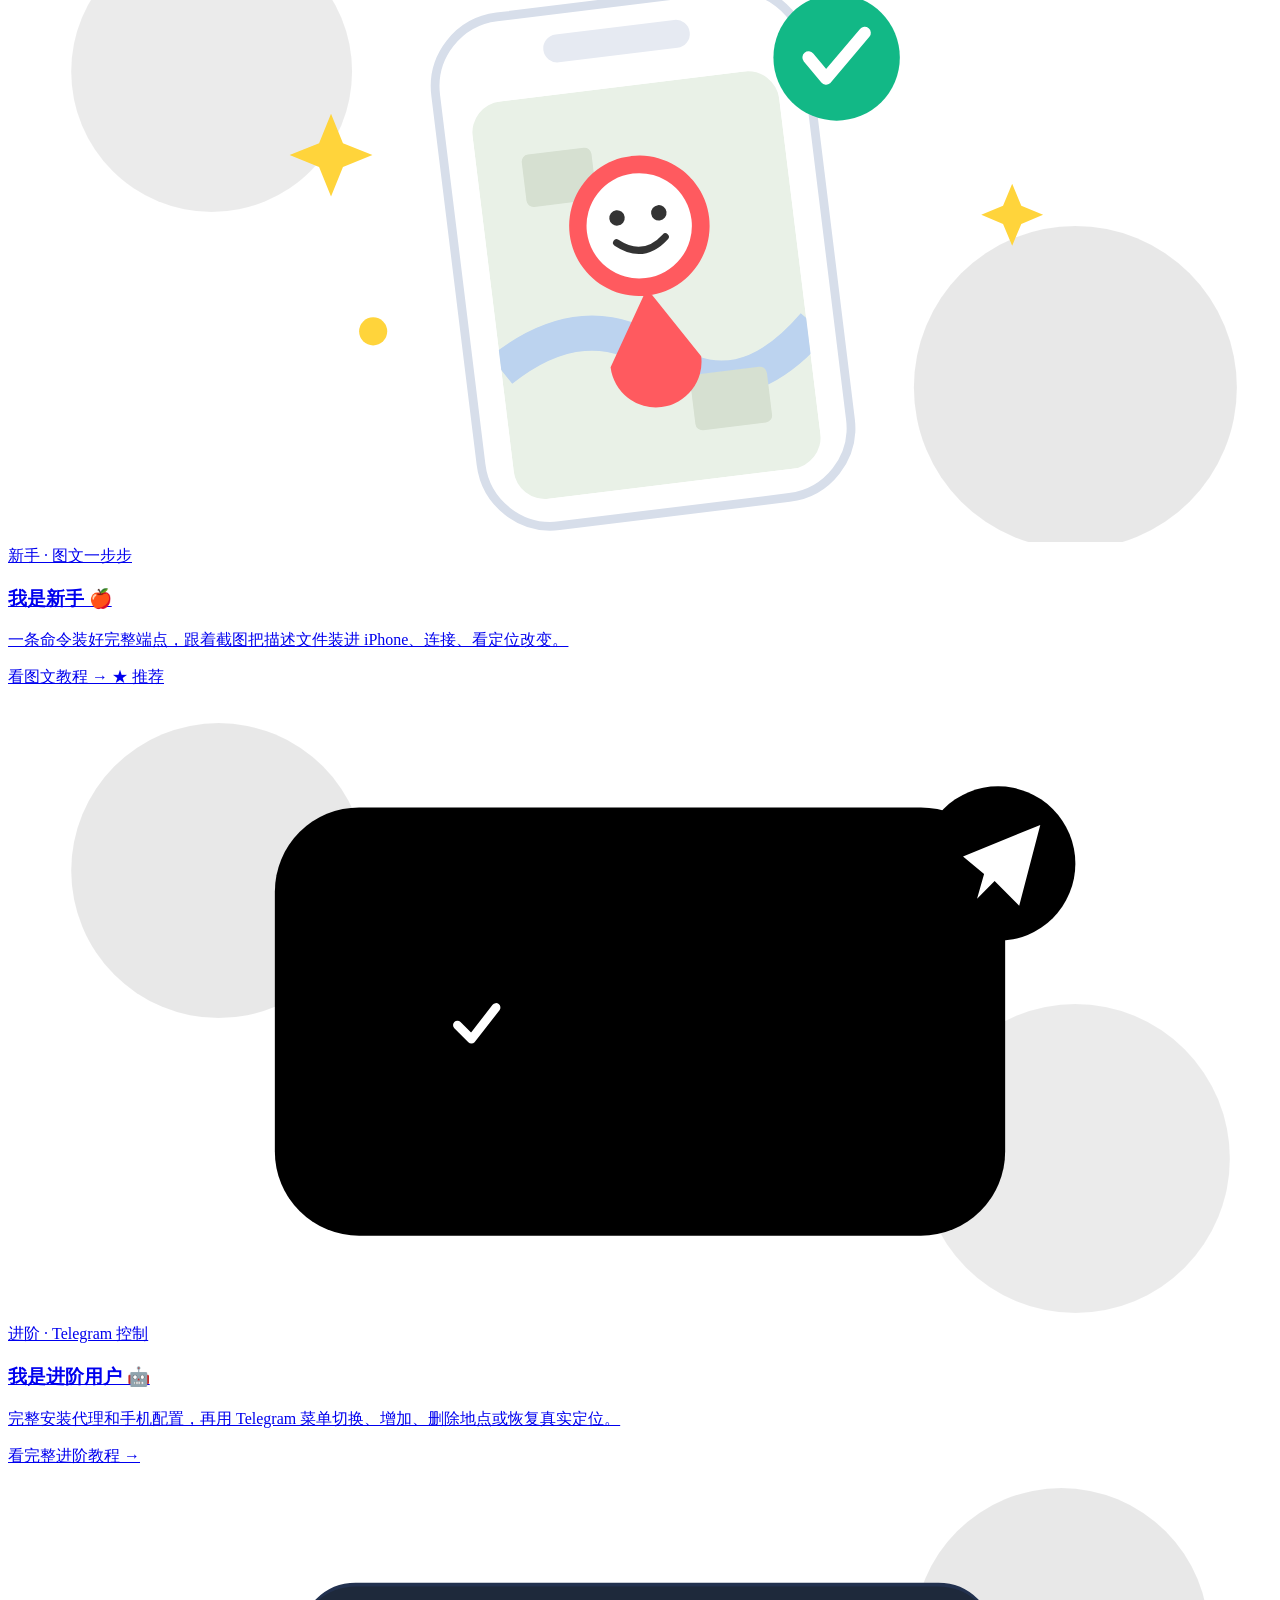
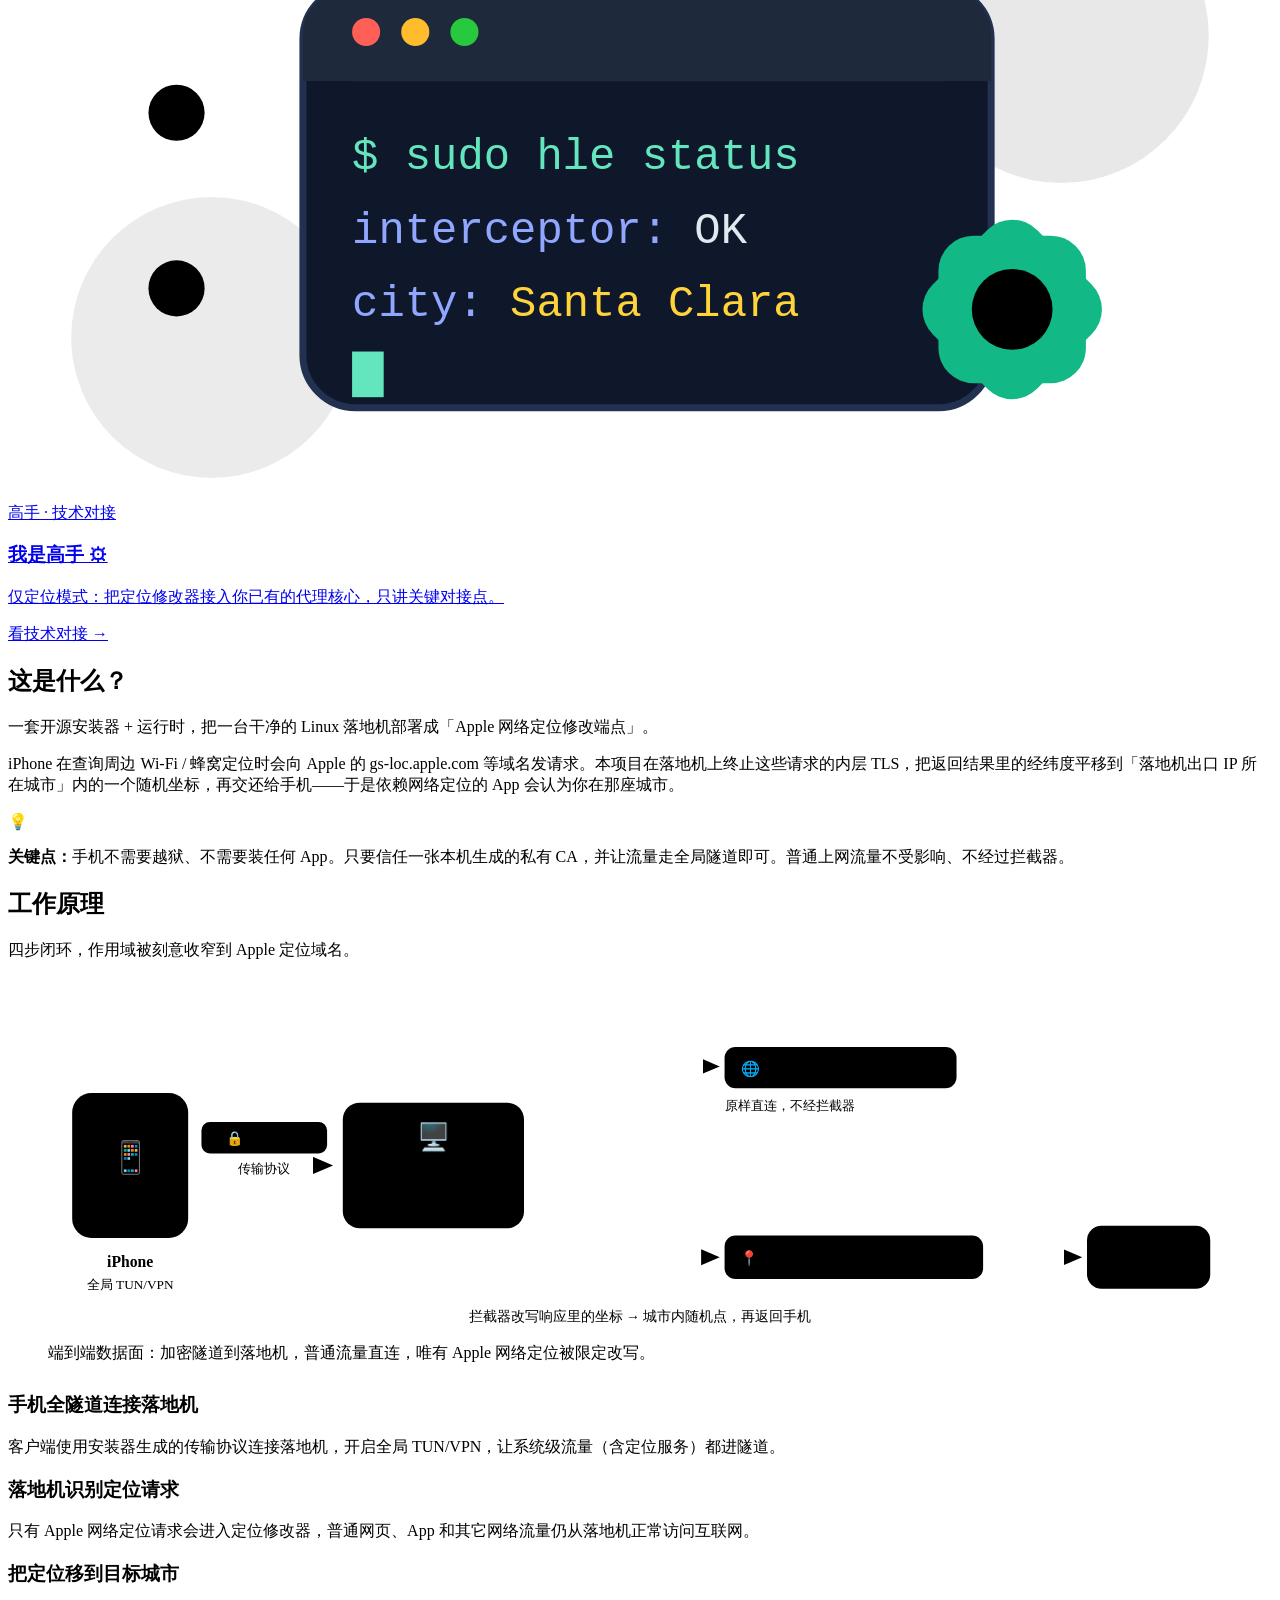
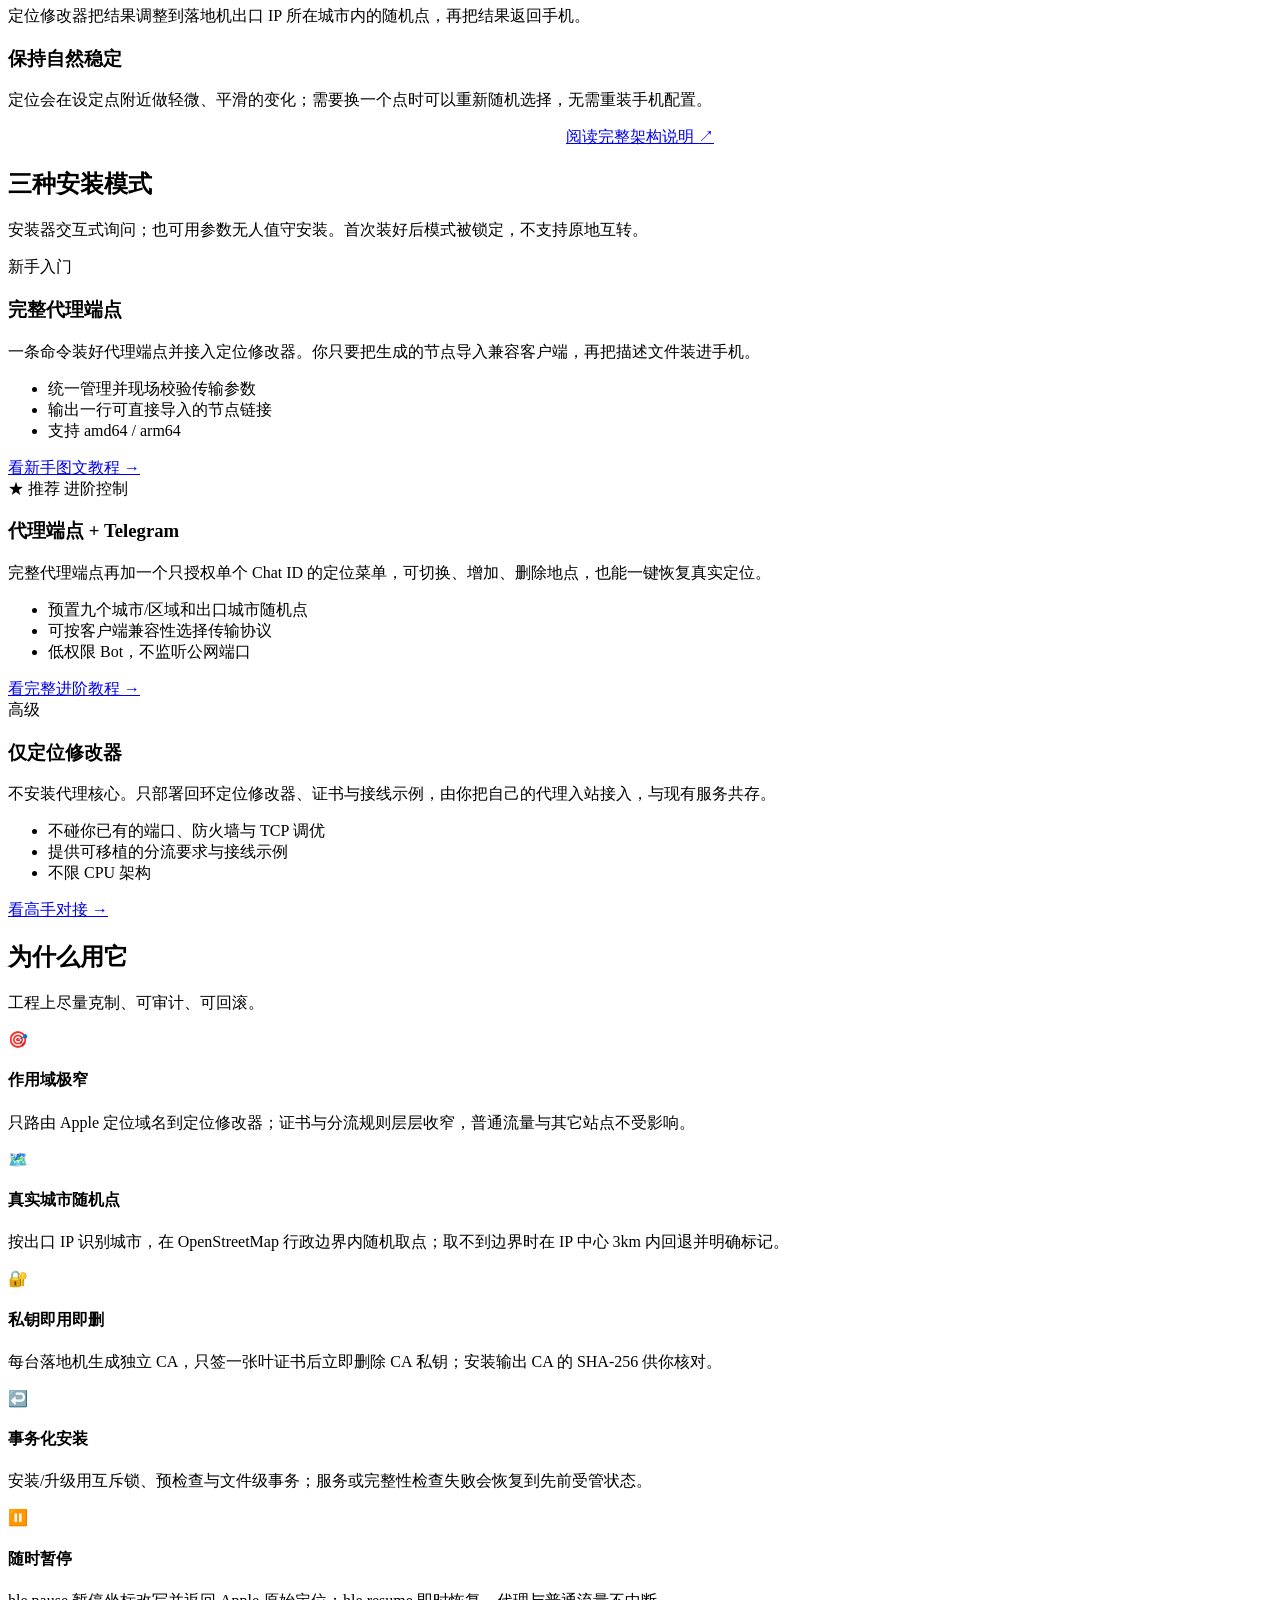
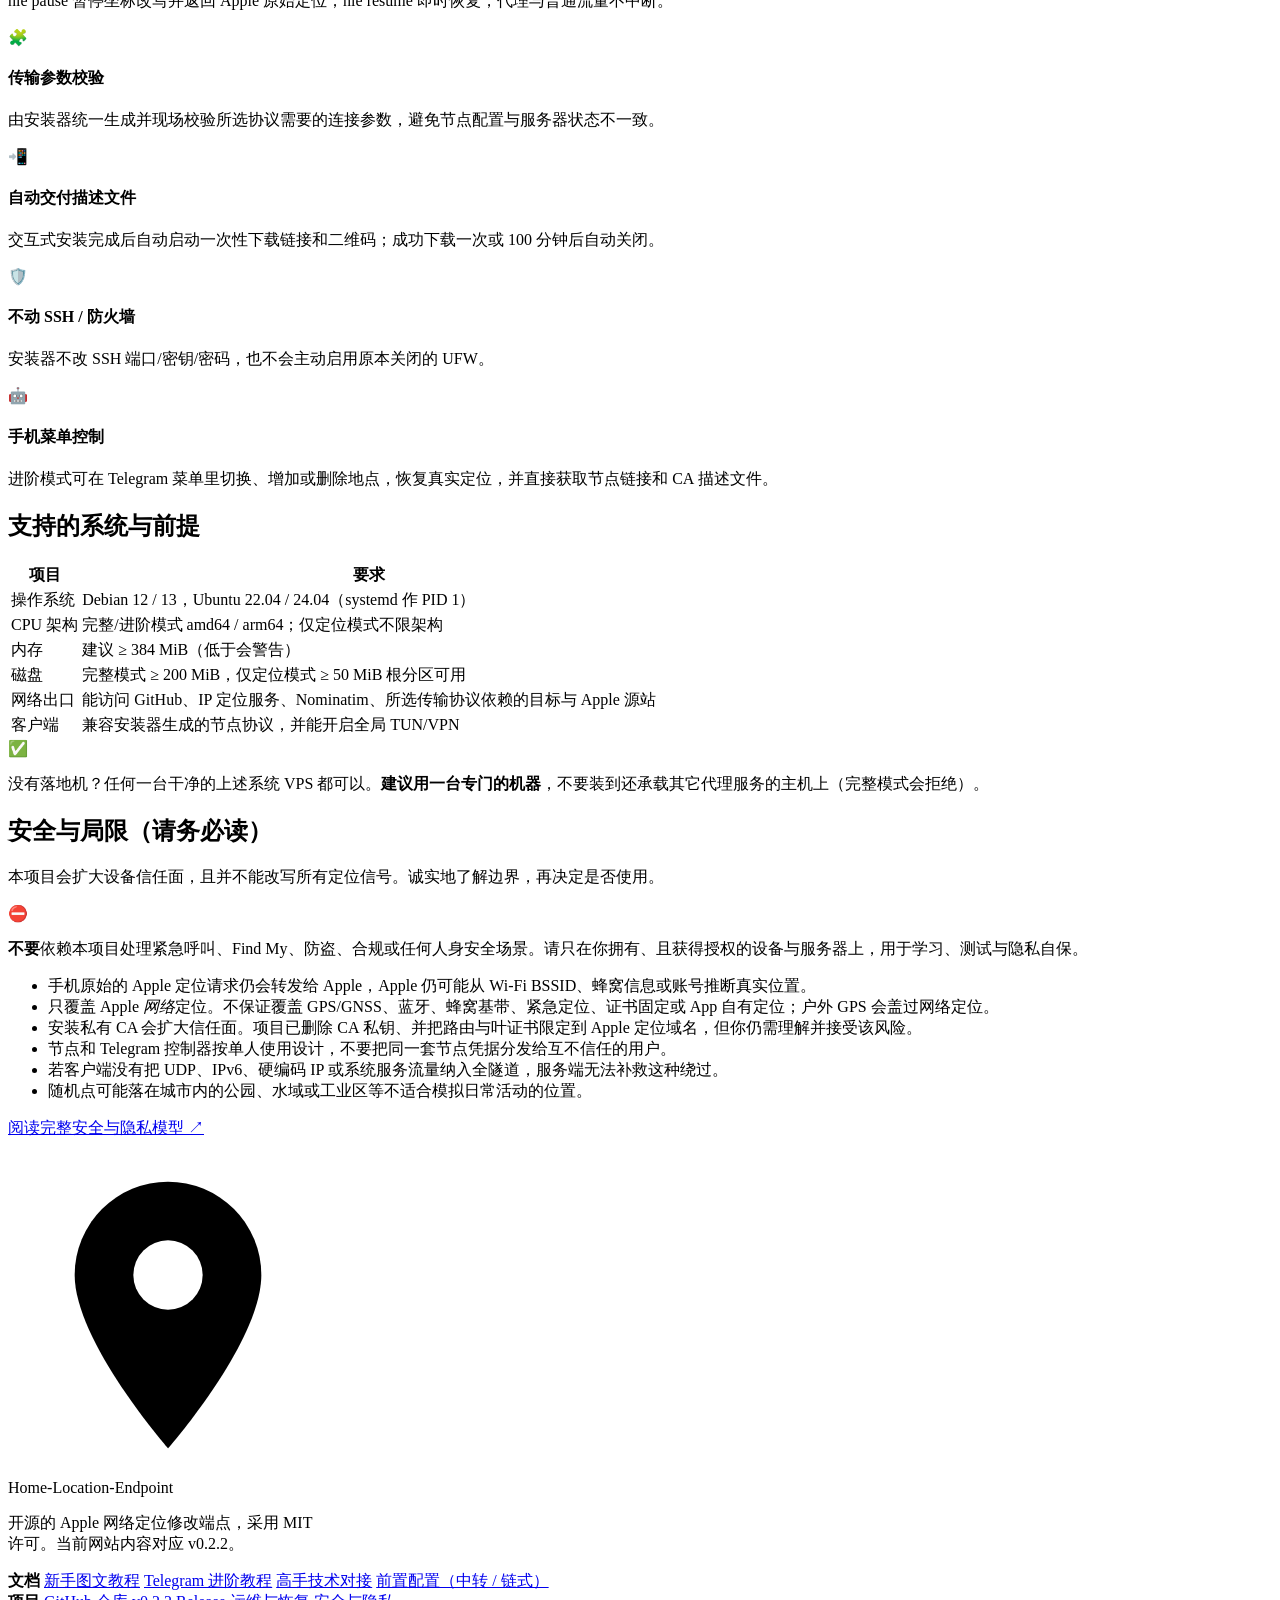
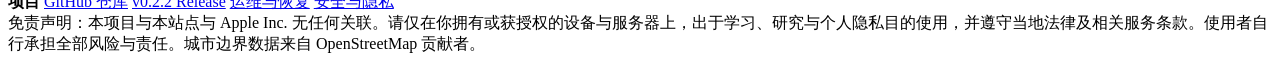
==== commit d033c373: "docs: simplify homepage badge" ====
--- a/website/index.html
+++ b/website/index.html
@@ -32,7 +32,7 @@
 
 <header class="hero">
   <div class="container">
-    <span class="eyebrow">◆ 开源 · MIT · 自托管 · v0.2.2</span>
+    <span class="eyebrow">◆ 开源 · v0.2.2</span>
     <h1>一键脚本<br>更改iPhone手机定位</h1>
     <p class="lead">推荐使用进阶模式：完整安装代理端点，并用 Telegram 随时切换地点、增删地点或恢复真实定位。也可选择简化的新手模式，或由高手接入已有代理核心。</p>
 
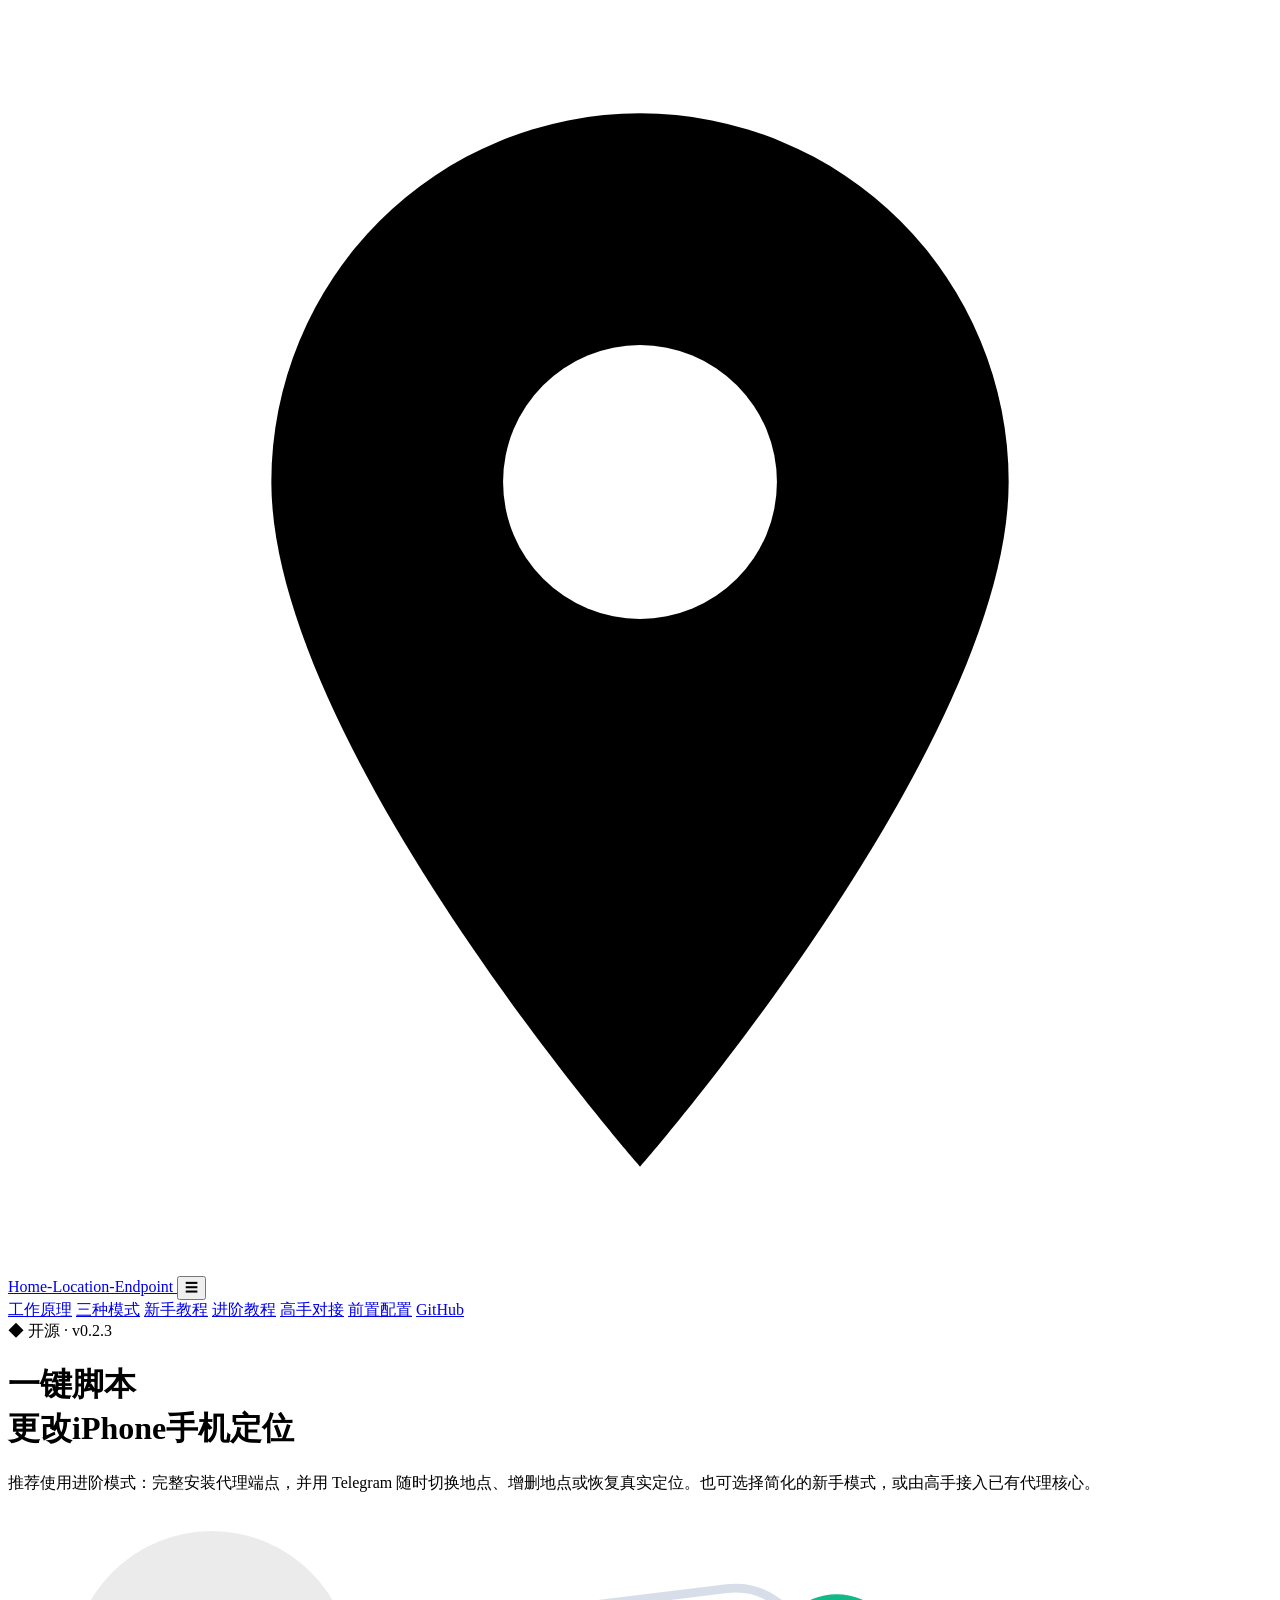
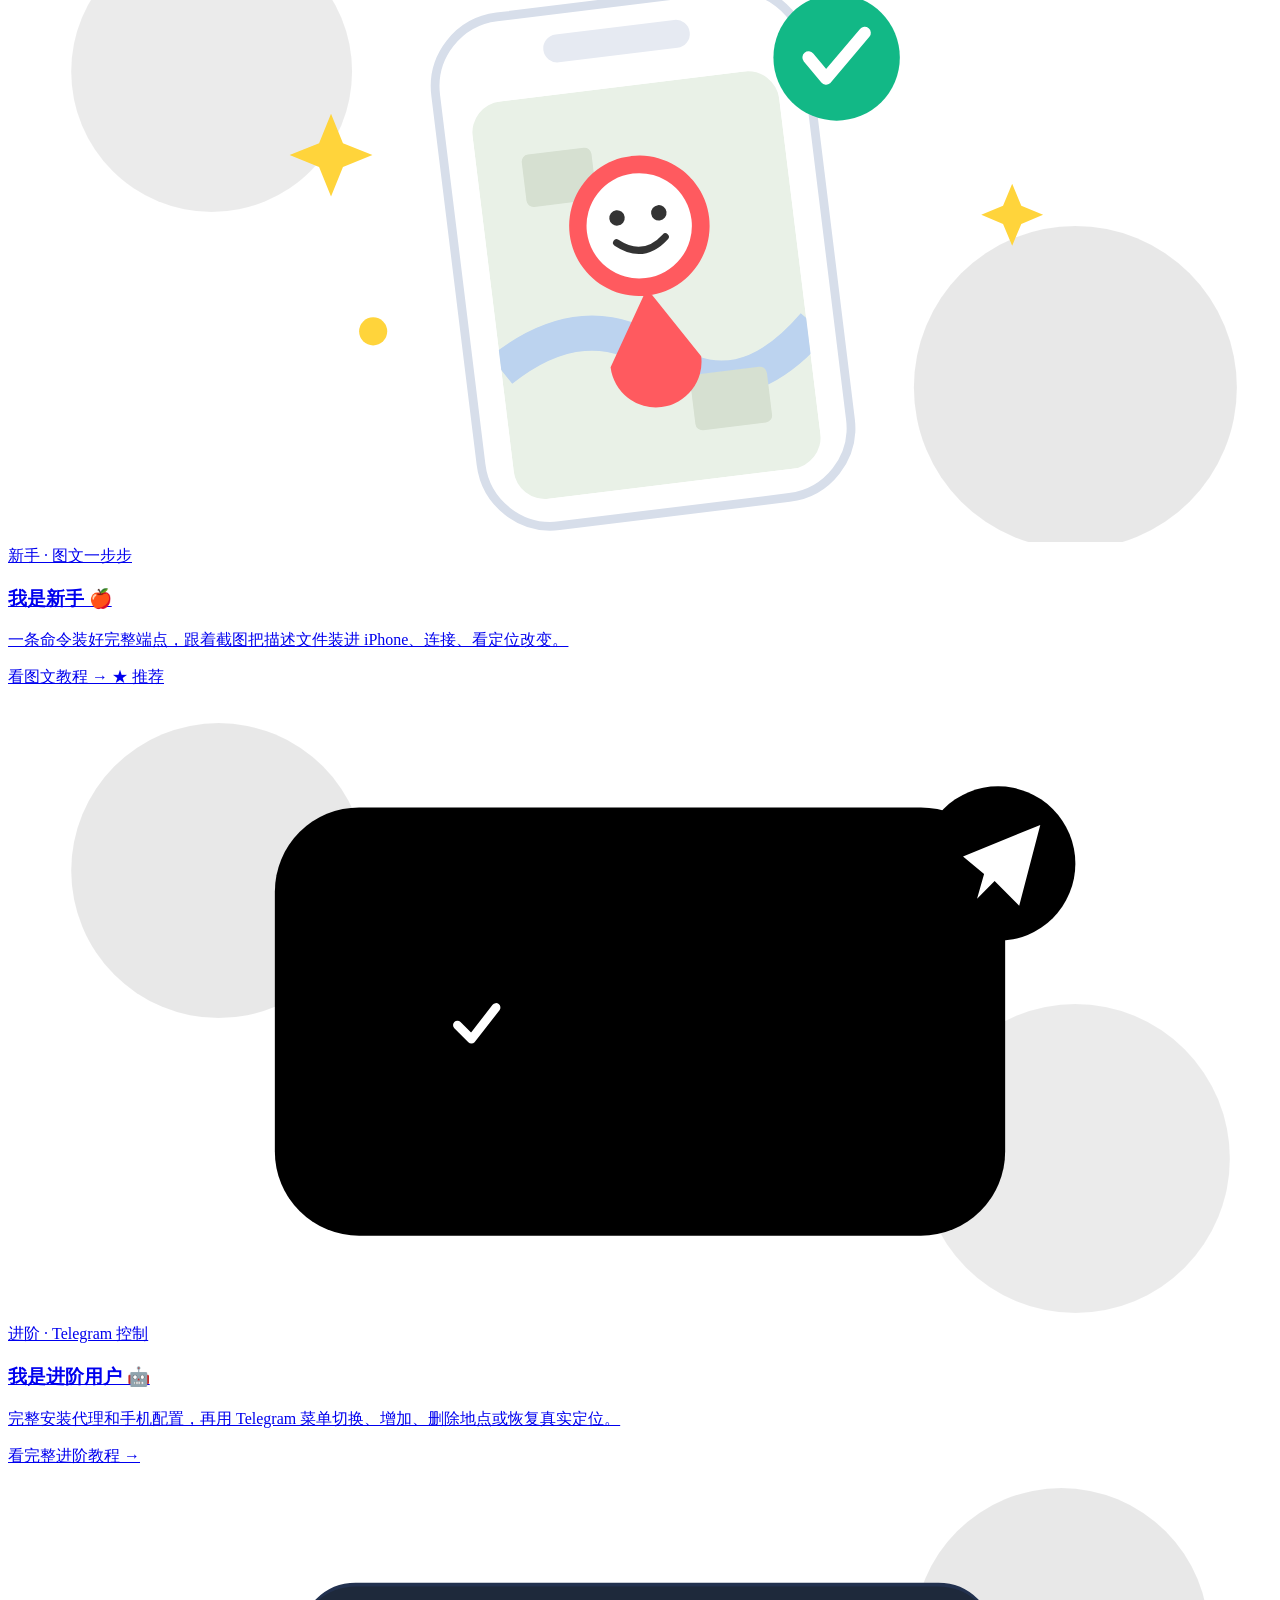
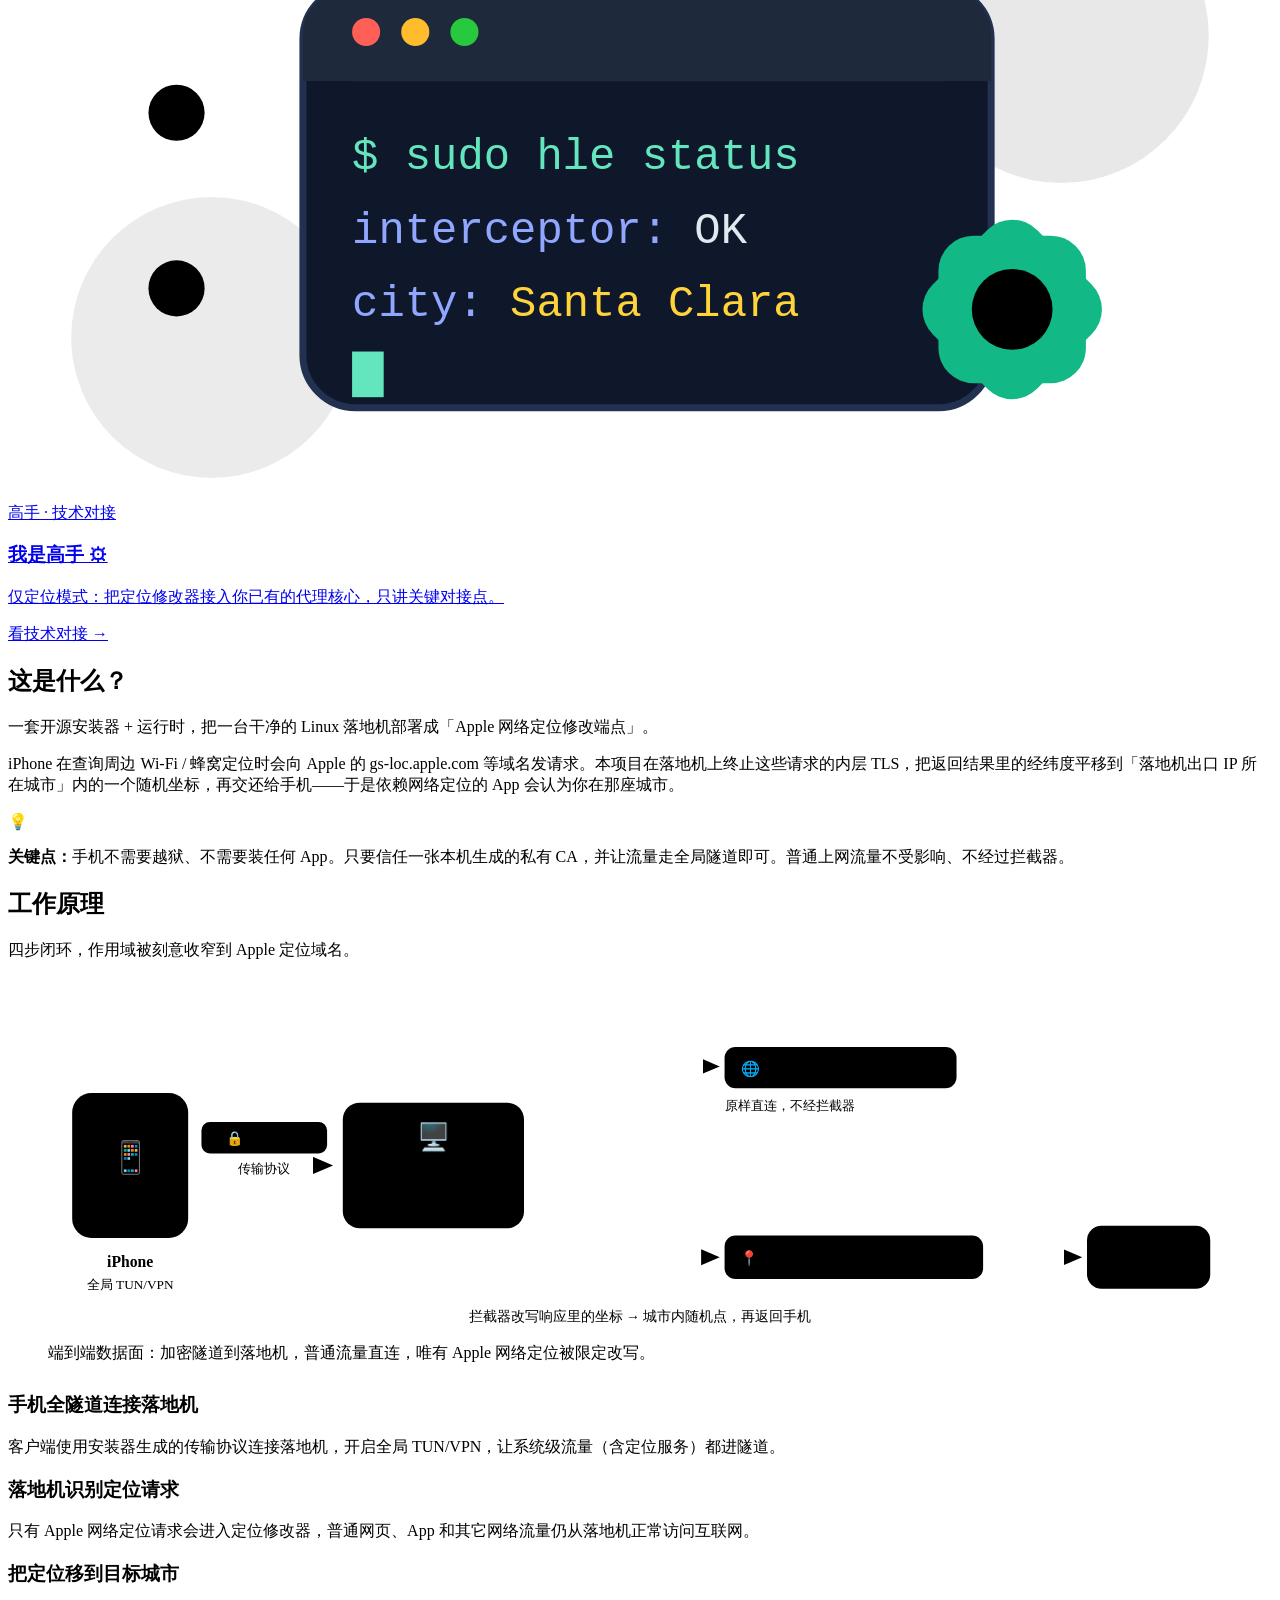
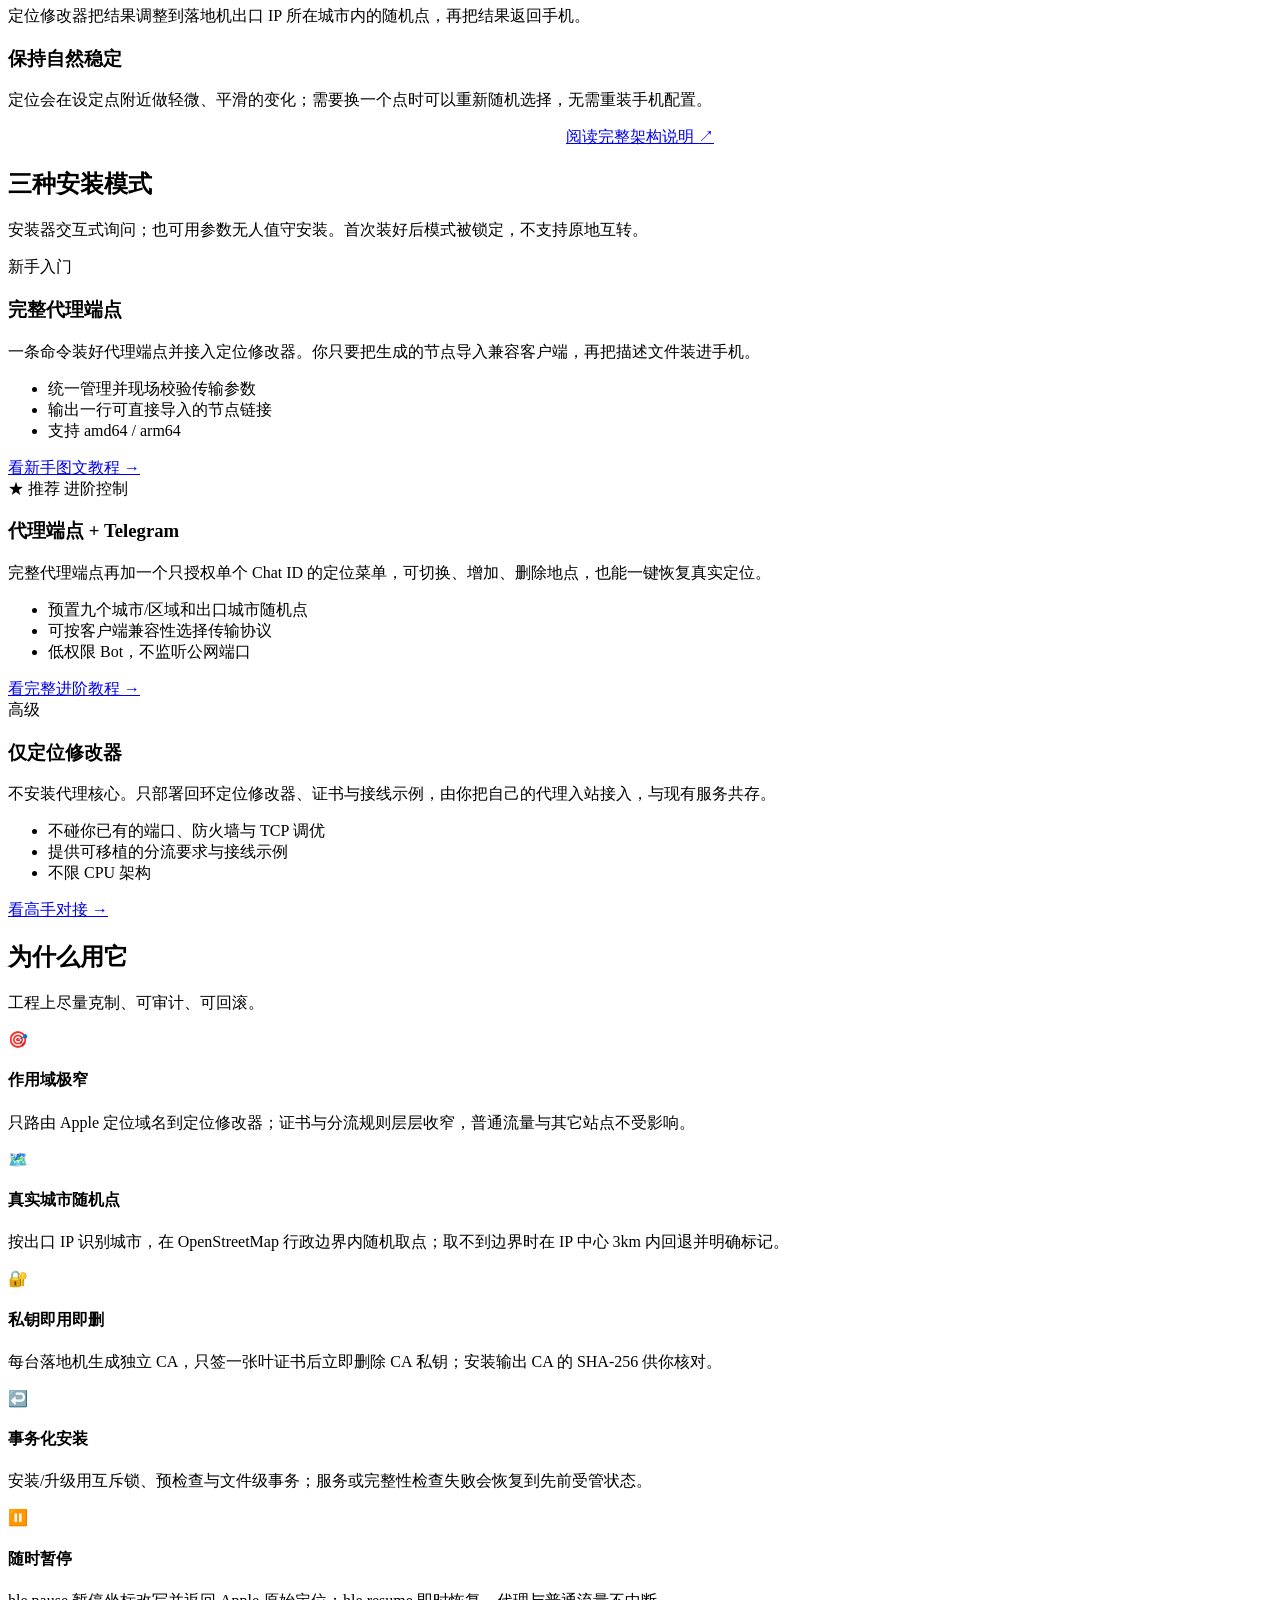
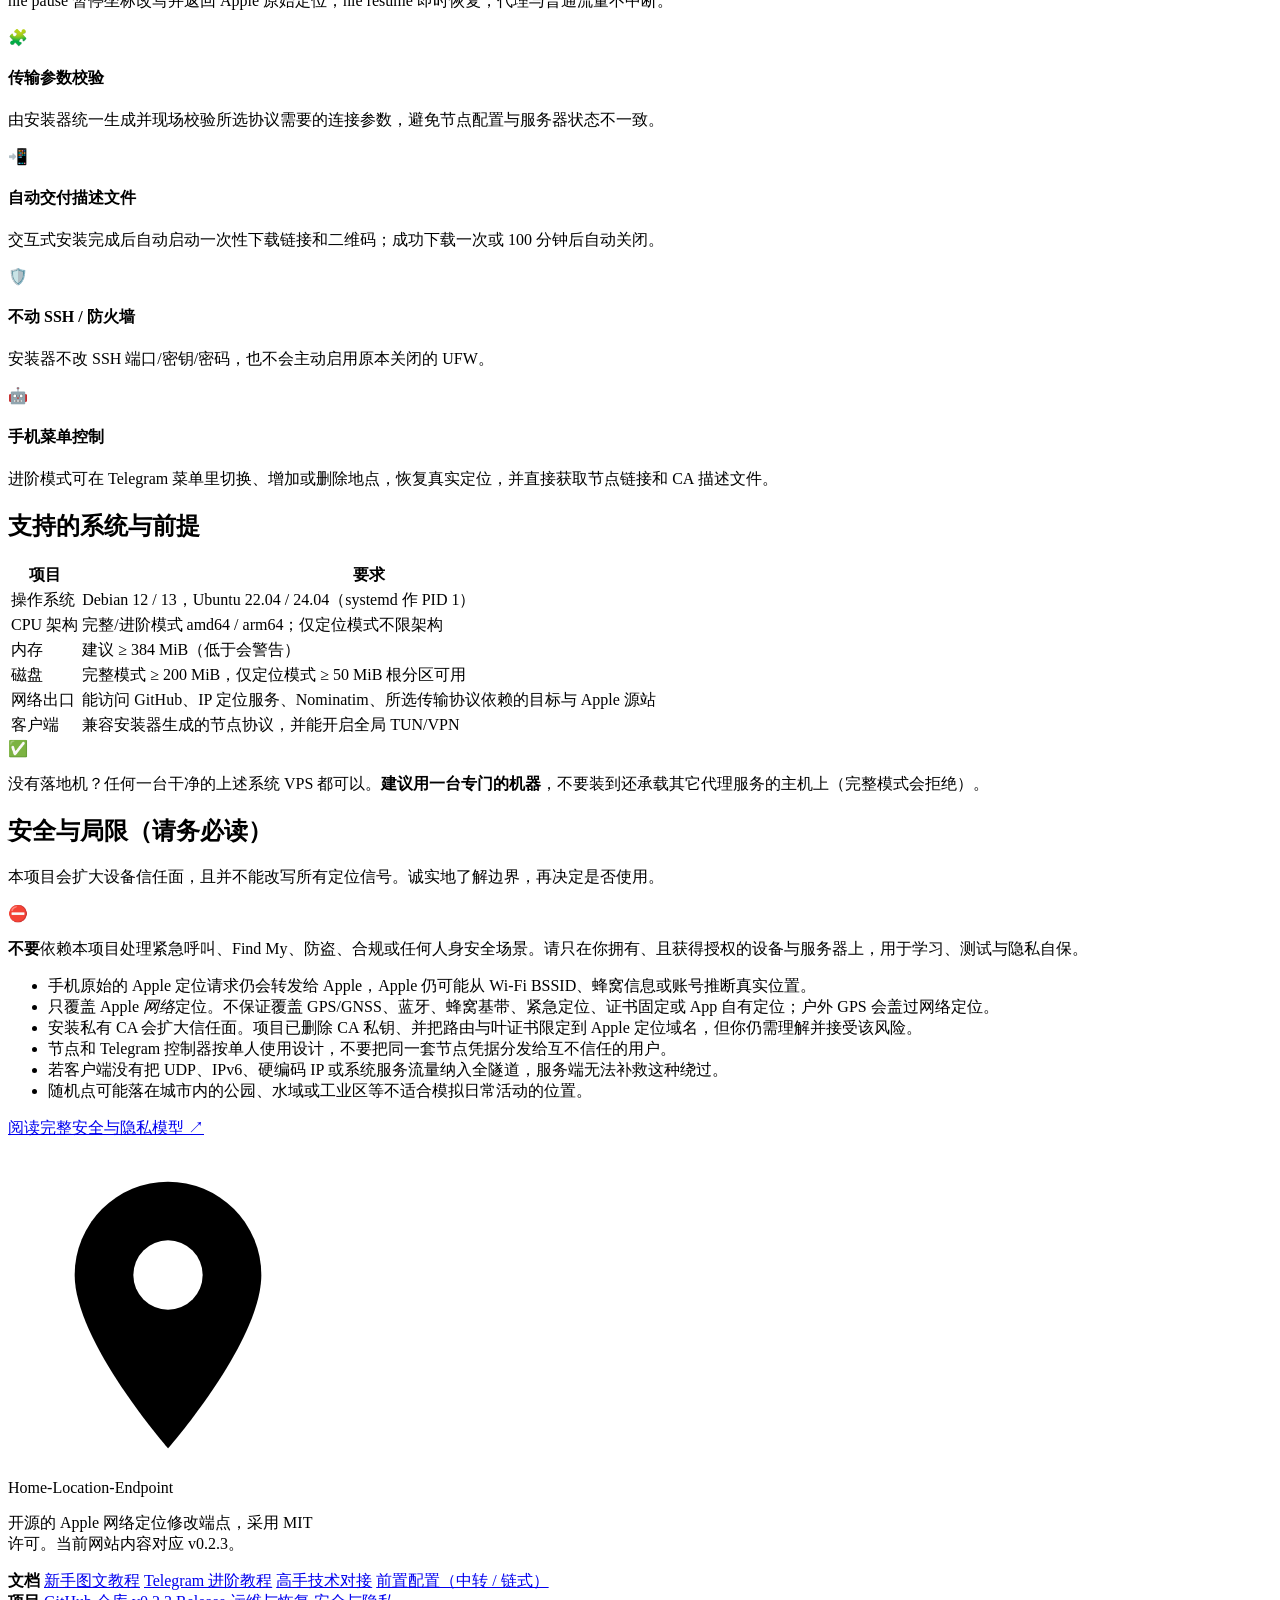
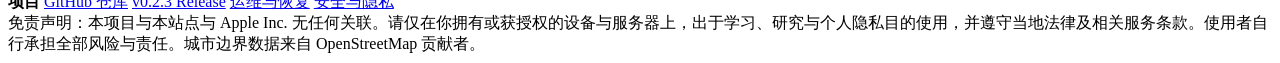
==== commit e992d15c: "release: harden v0.2.3 installation and authorization" ====
--- a/website/index.html
+++ b/website/index.html
@@ -32,7 +32,7 @@
 
 <header class="hero">
   <div class="container">
-    <span class="eyebrow">◆ 开源 · v0.2.2</span>
+    <span class="eyebrow">◆ 开源 · v0.2.3</span>
     <h1>一键脚本<br>更改iPhone手机定位</h1>
     <p class="lead">推荐使用进阶模式：完整安装代理端点，并用 Telegram 随时切换地点、增删地点或恢复真实定位。也可选择简化的新手模式，或由高手接入已有代理核心。</p>
 
@@ -320,7 +320,7 @@
           <svg class="pin" viewBox="0 0 24 24" aria-hidden="true"><path fill="var(--brand)" d="M12 2a7 7 0 0 0-7 7c0 5 7 13 7 13s7-8 7-13a7 7 0 0 0-7-7Z"/><circle cx="12" cy="9" r="2.6" fill="#fff"/></svg>
           Home-Location-Endpoint
         </div>
-        <p>开源的 Apple 网络定位修改端点，采用 MIT 许可。当前网站内容对应 v0.2.2。</p>
+        <p>开源的 Apple 网络定位修改端点，采用 MIT 许可。当前网站内容对应 v0.2.3。</p>
       </div>
       <div class="foot-links">
         <strong style="color:var(--text-soft)">文档</strong>
@@ -332,7 +332,7 @@
       <div class="foot-links">
         <strong style="color:var(--text-soft)">项目</strong>
         <a href="https://github.com/Loading886/Home-Location-Endpoint" target="_blank" rel="noopener">GitHub 仓库</a>
-        <a href="https://github.com/Loading886/Home-Location-Endpoint/releases/tag/v0.2.2" target="_blank" rel="noopener">v0.2.2 Release</a>
+        <a href="https://github.com/Loading886/Home-Location-Endpoint/releases/tag/v0.2.3" target="_blank" rel="noopener">v0.2.3 Release</a>
         <a href="https://github.com/Loading886/Home-Location-Endpoint/blob/main/docs/OPERATIONS.md" target="_blank" rel="noopener">运维与恢复</a>
         <a href="https://github.com/Loading886/Home-Location-Endpoint/blob/main/docs/SECURITY-AND-PRIVACY.md" target="_blank" rel="noopener">安全与隐私</a>
       </div>
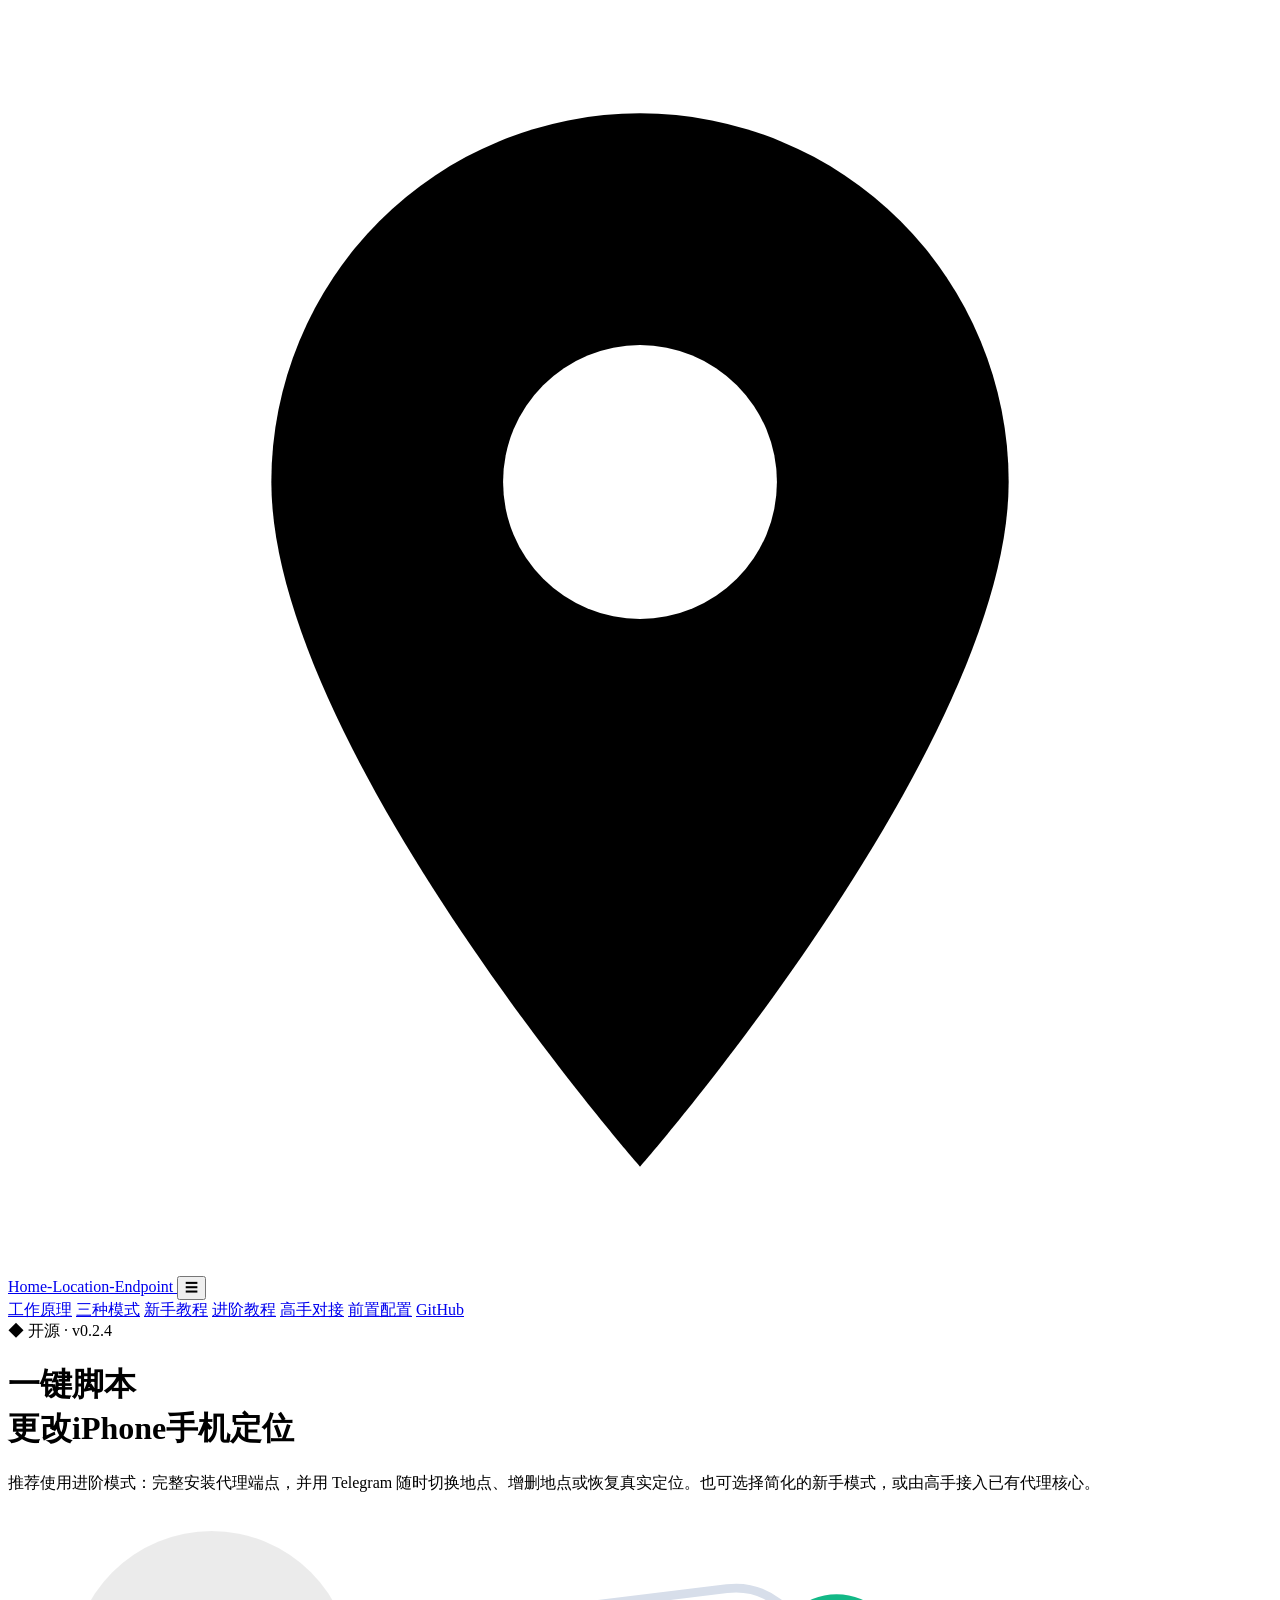
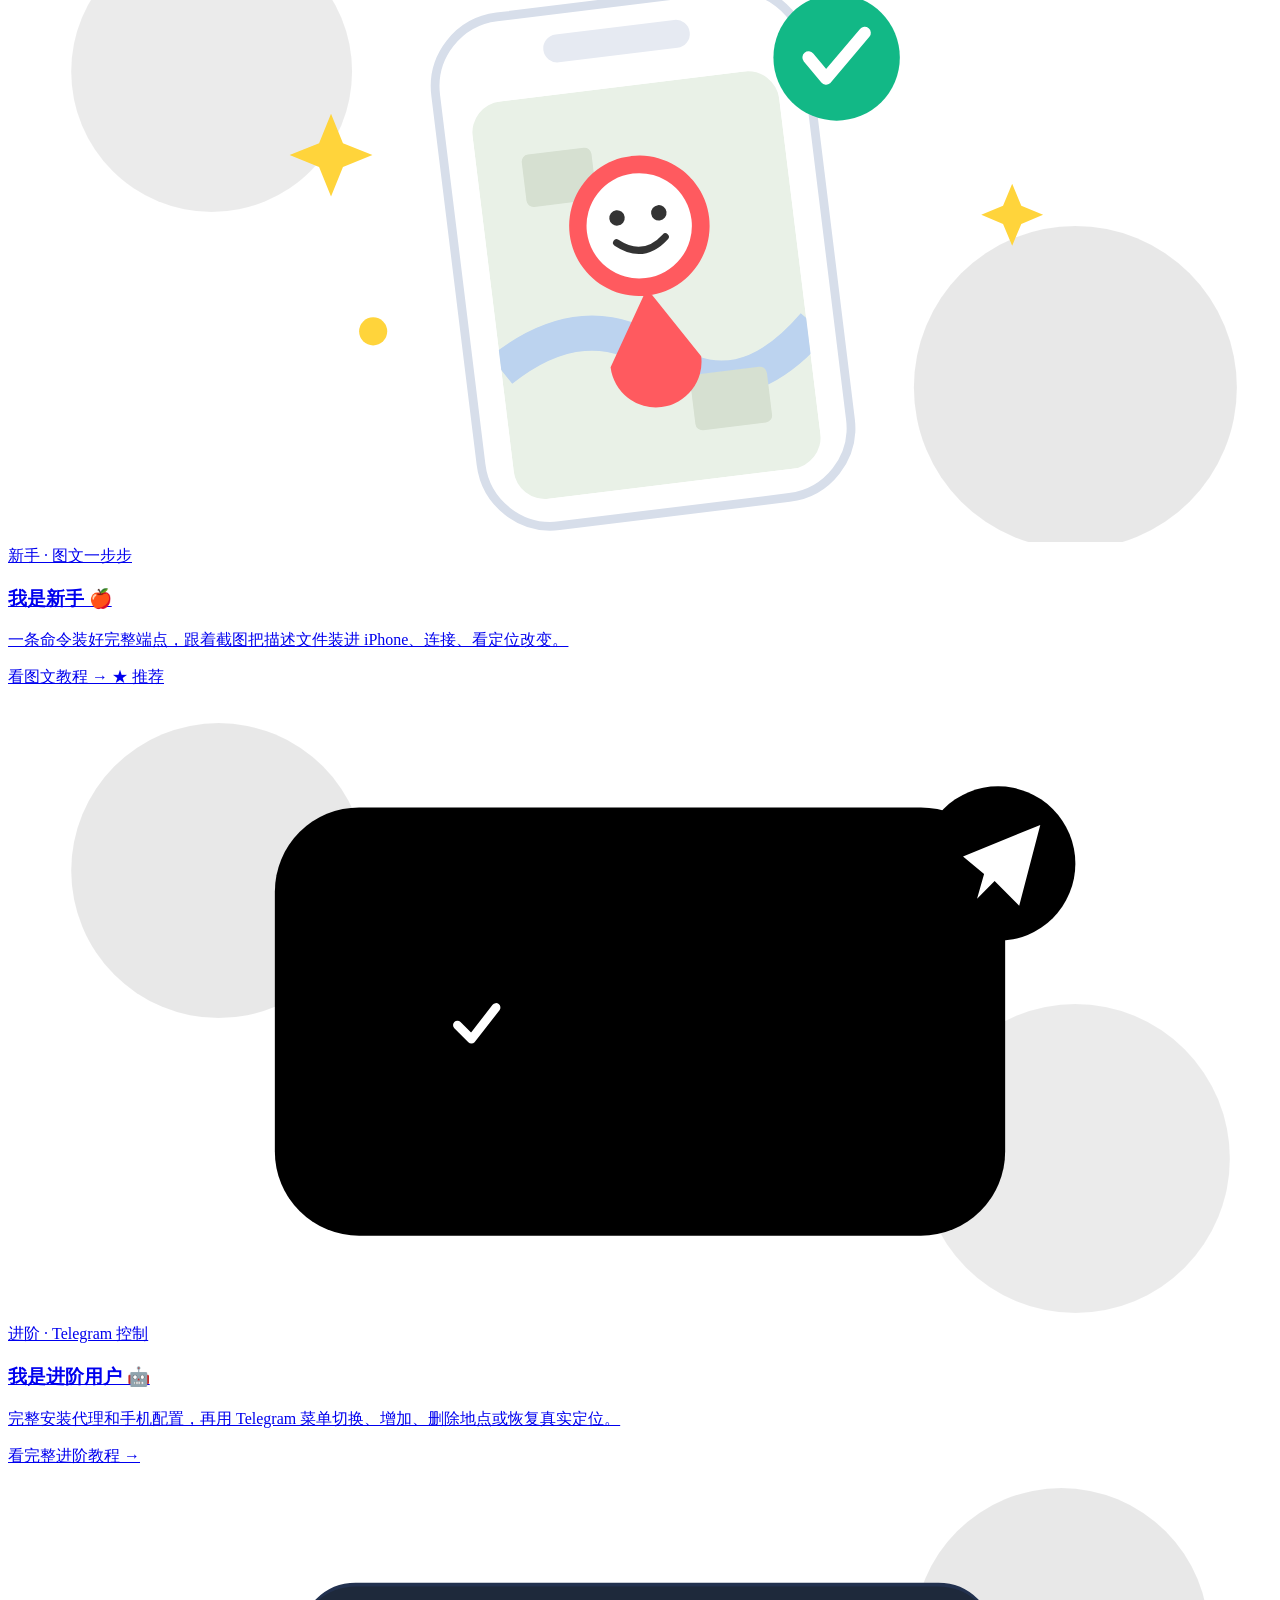
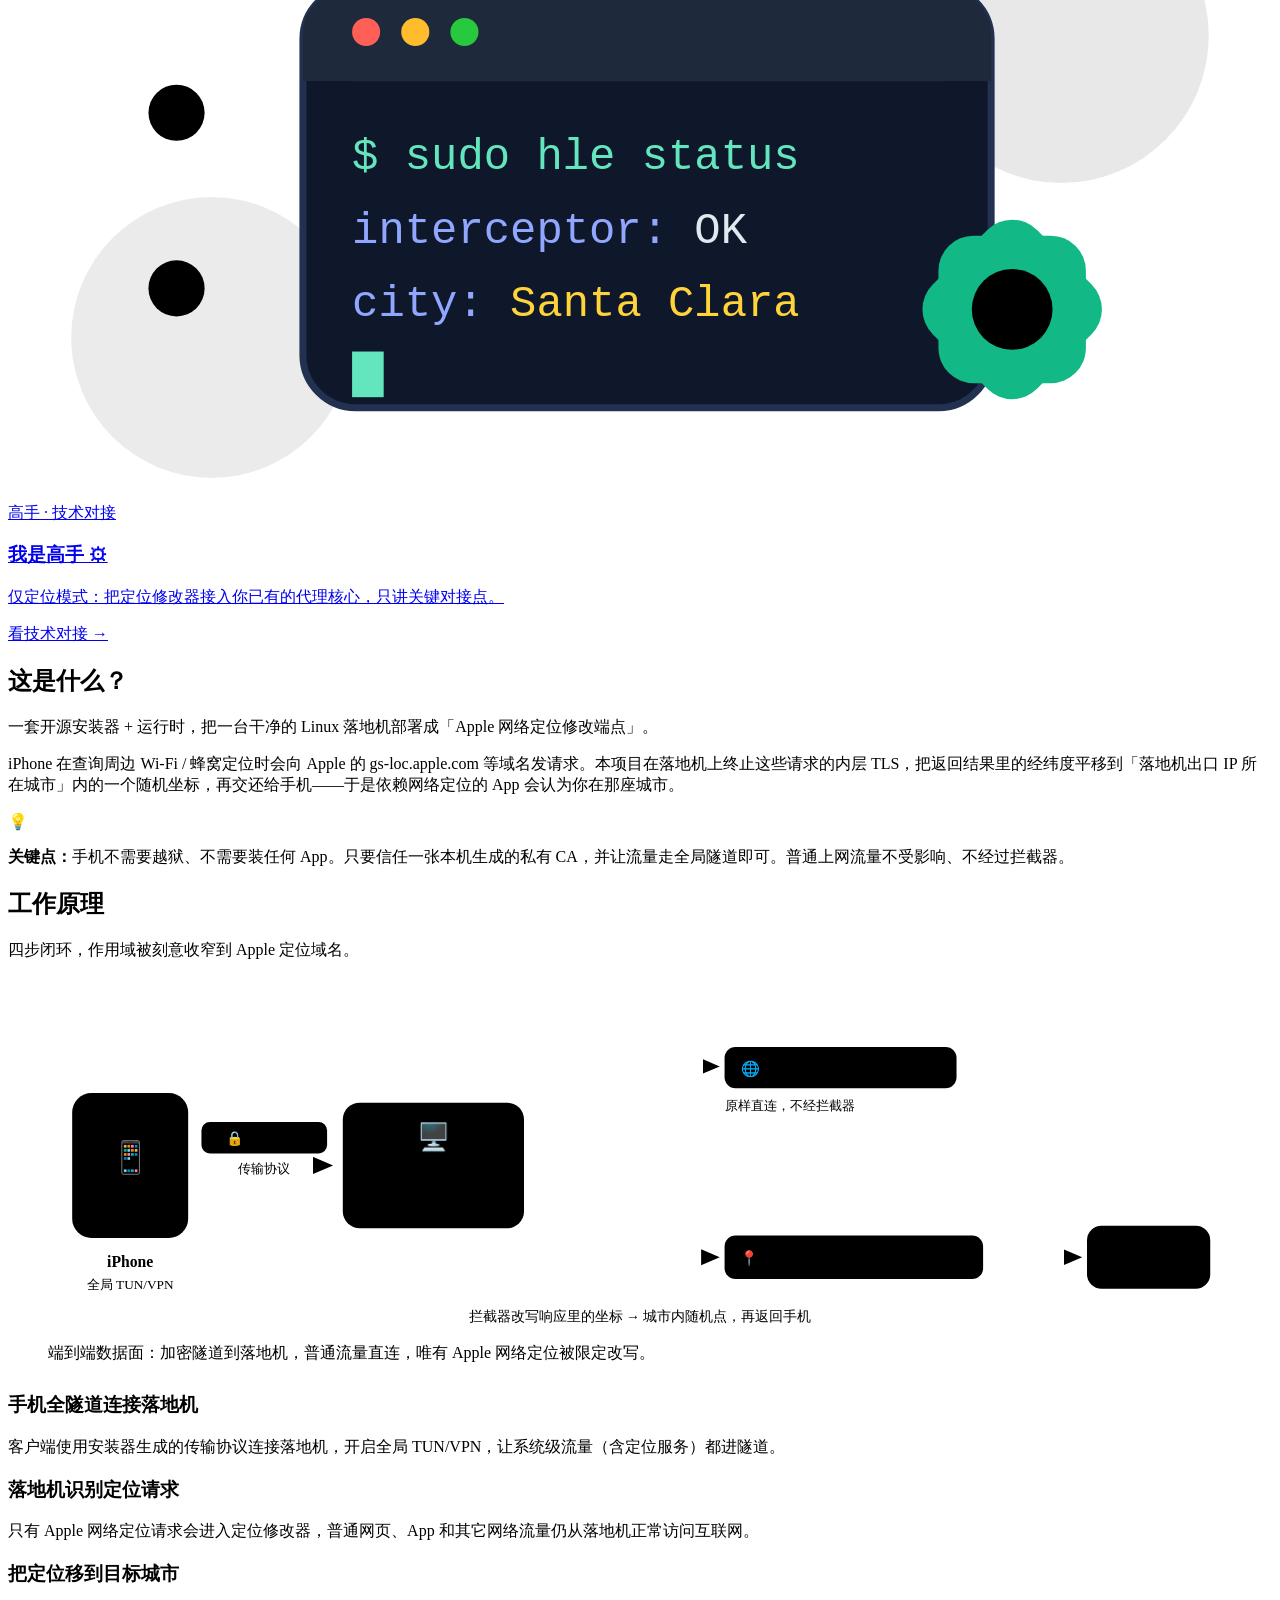
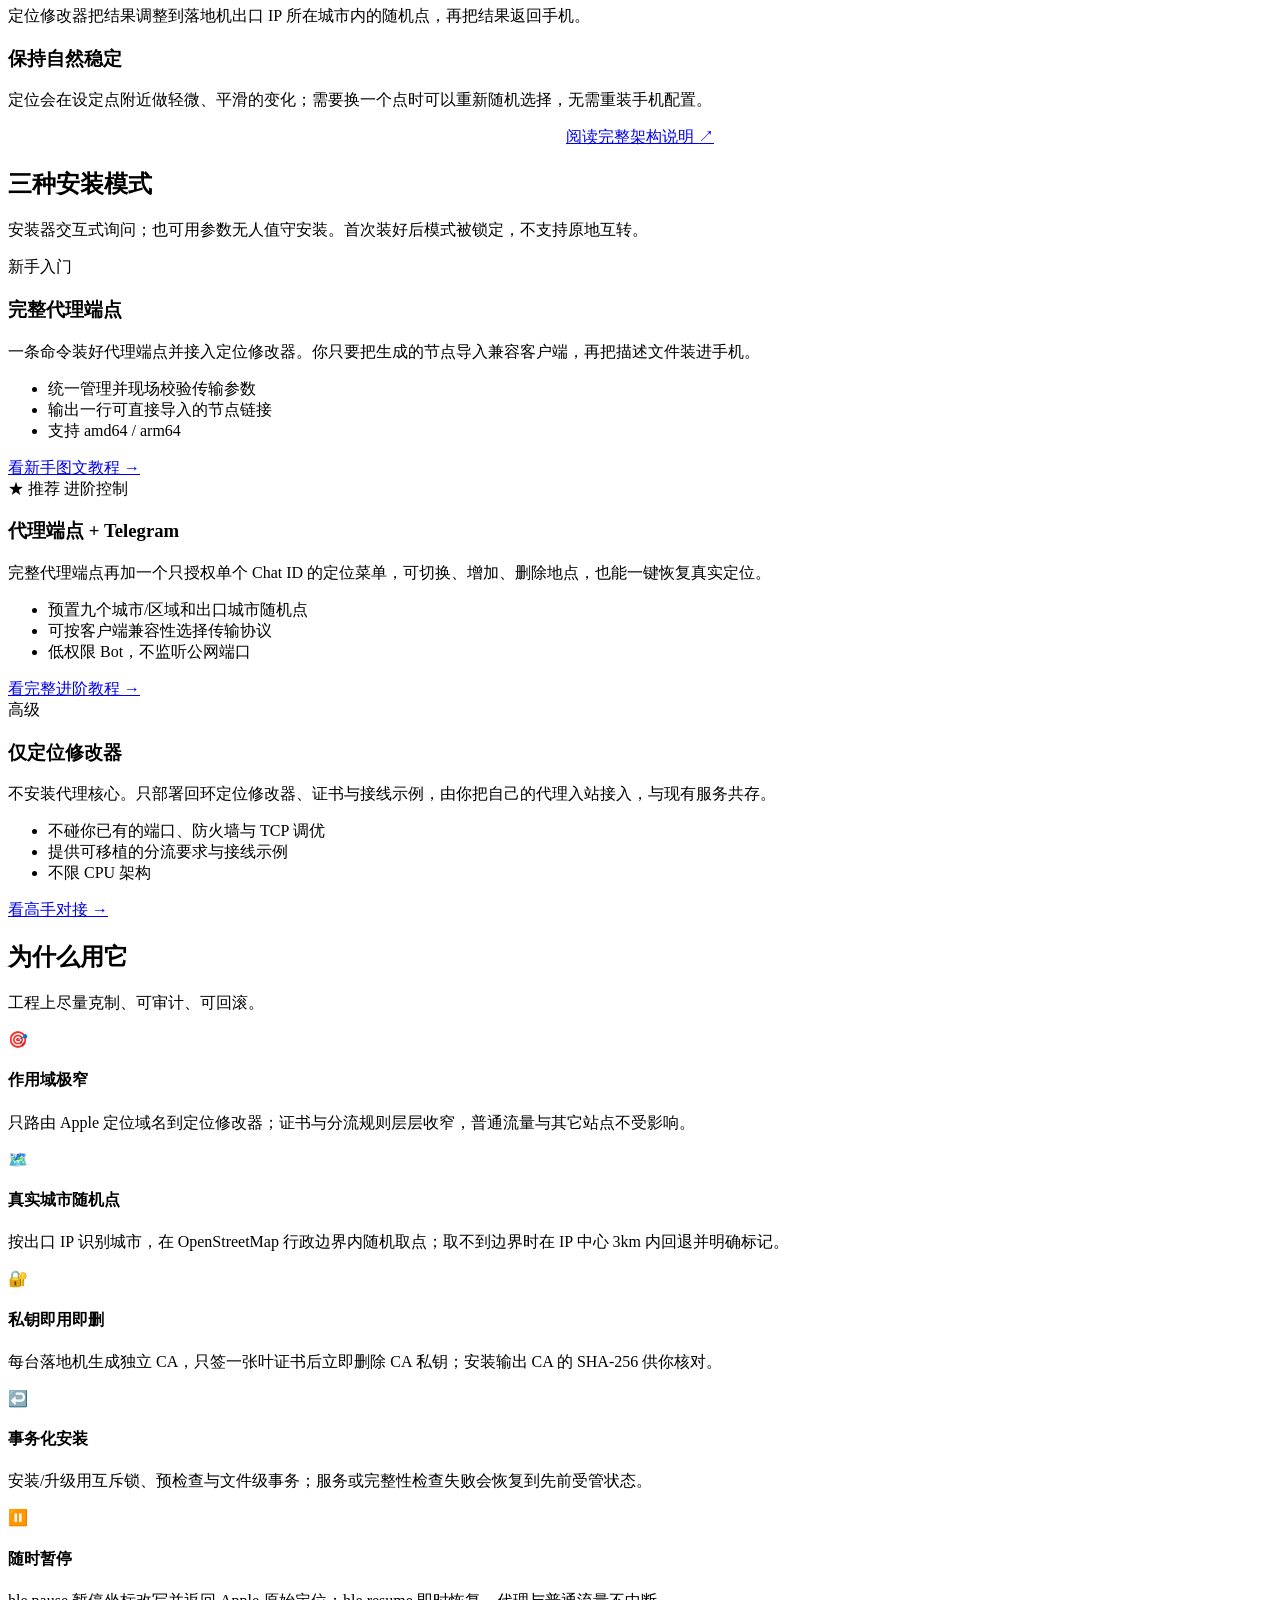
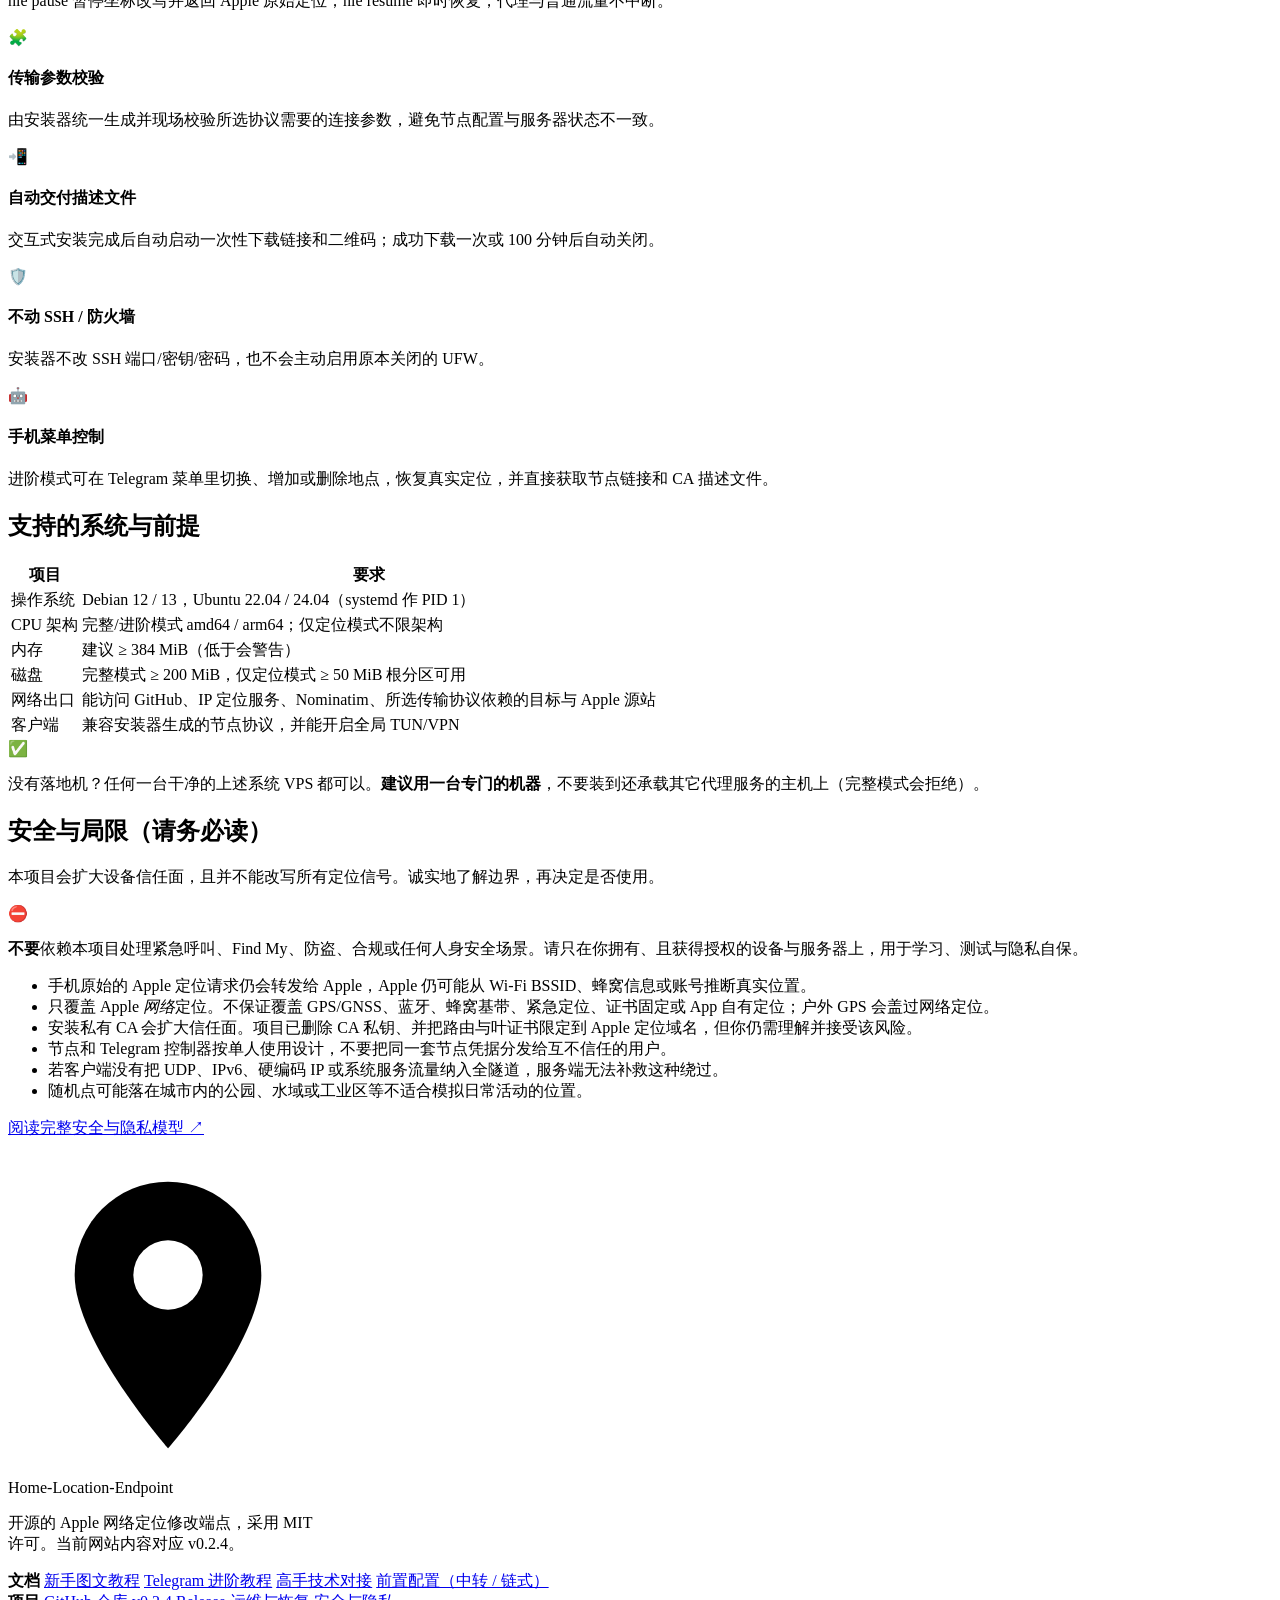
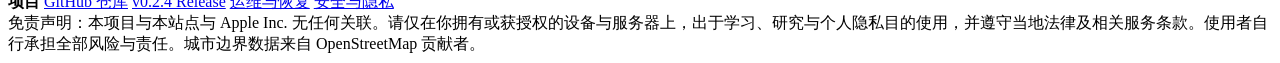
==== commit 0a9fb763: "fix: bound Apple location response geometry" ====
--- a/website/index.html
+++ b/website/index.html
@@ -32,7 +32,7 @@
 
 <header class="hero">
   <div class="container">
-    <span class="eyebrow">◆ 开源 · v0.2.3</span>
+    <span class="eyebrow">◆ 开源 · v0.2.4</span>
     <h1>一键脚本<br>更改iPhone手机定位</h1>
     <p class="lead">推荐使用进阶模式：完整安装代理端点，并用 Telegram 随时切换地点、增删地点或恢复真实定位。也可选择简化的新手模式，或由高手接入已有代理核心。</p>
 
@@ -320,7 +320,7 @@
           <svg class="pin" viewBox="0 0 24 24" aria-hidden="true"><path fill="var(--brand)" d="M12 2a7 7 0 0 0-7 7c0 5 7 13 7 13s7-8 7-13a7 7 0 0 0-7-7Z"/><circle cx="12" cy="9" r="2.6" fill="#fff"/></svg>
           Home-Location-Endpoint
         </div>
-        <p>开源的 Apple 网络定位修改端点，采用 MIT 许可。当前网站内容对应 v0.2.3。</p>
+        <p>开源的 Apple 网络定位修改端点，采用 MIT 许可。当前网站内容对应 v0.2.4。</p>
       </div>
       <div class="foot-links">
         <strong style="color:var(--text-soft)">文档</strong>
@@ -332,7 +332,7 @@
       <div class="foot-links">
         <strong style="color:var(--text-soft)">项目</strong>
         <a href="https://github.com/Loading886/Home-Location-Endpoint" target="_blank" rel="noopener">GitHub 仓库</a>
-        <a href="https://github.com/Loading886/Home-Location-Endpoint/releases/tag/v0.2.3" target="_blank" rel="noopener">v0.2.3 Release</a>
+        <a href="https://github.com/Loading886/Home-Location-Endpoint/releases/tag/v0.2.4" target="_blank" rel="noopener">v0.2.4 Release</a>
         <a href="https://github.com/Loading886/Home-Location-Endpoint/blob/main/docs/OPERATIONS.md" target="_blank" rel="noopener">运维与恢复</a>
         <a href="https://github.com/Loading886/Home-Location-Endpoint/blob/main/docs/SECURITY-AND-PRIVACY.md" target="_blank" rel="noopener">安全与隐私</a>
       </div>
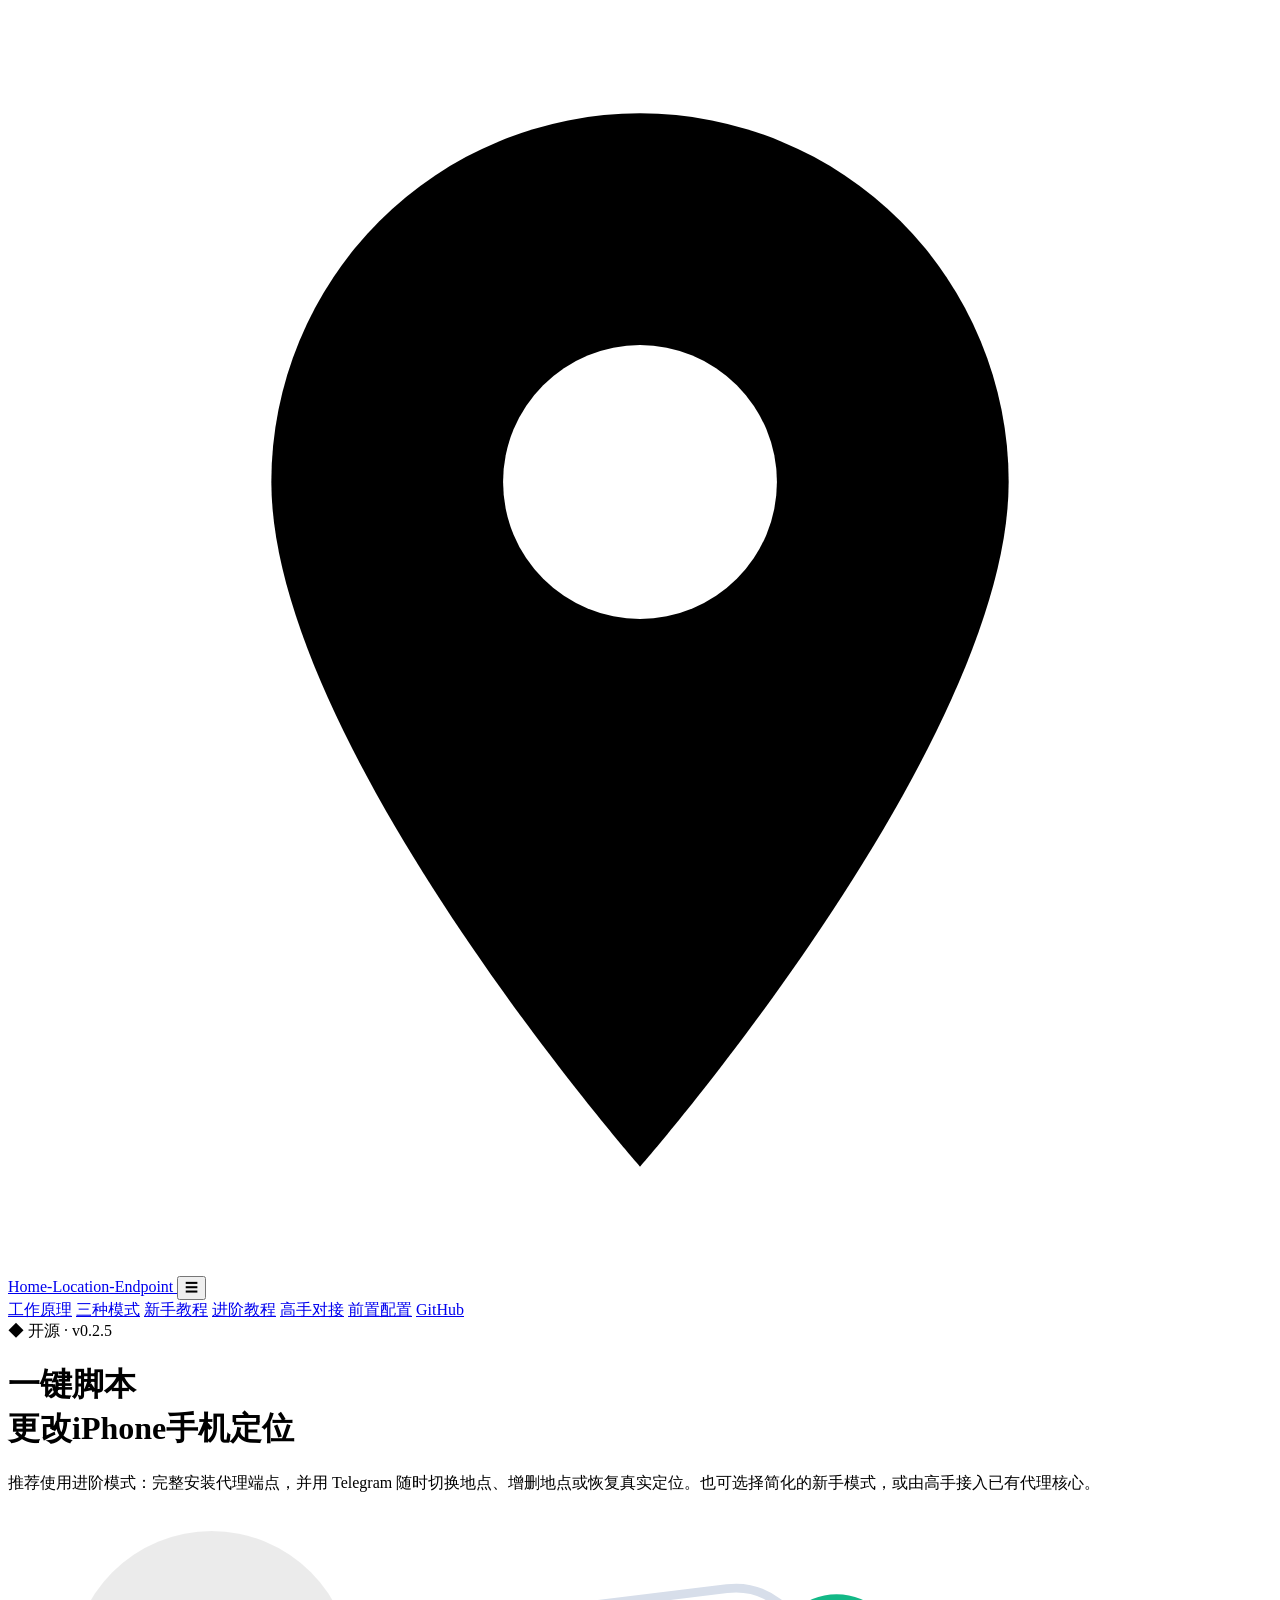
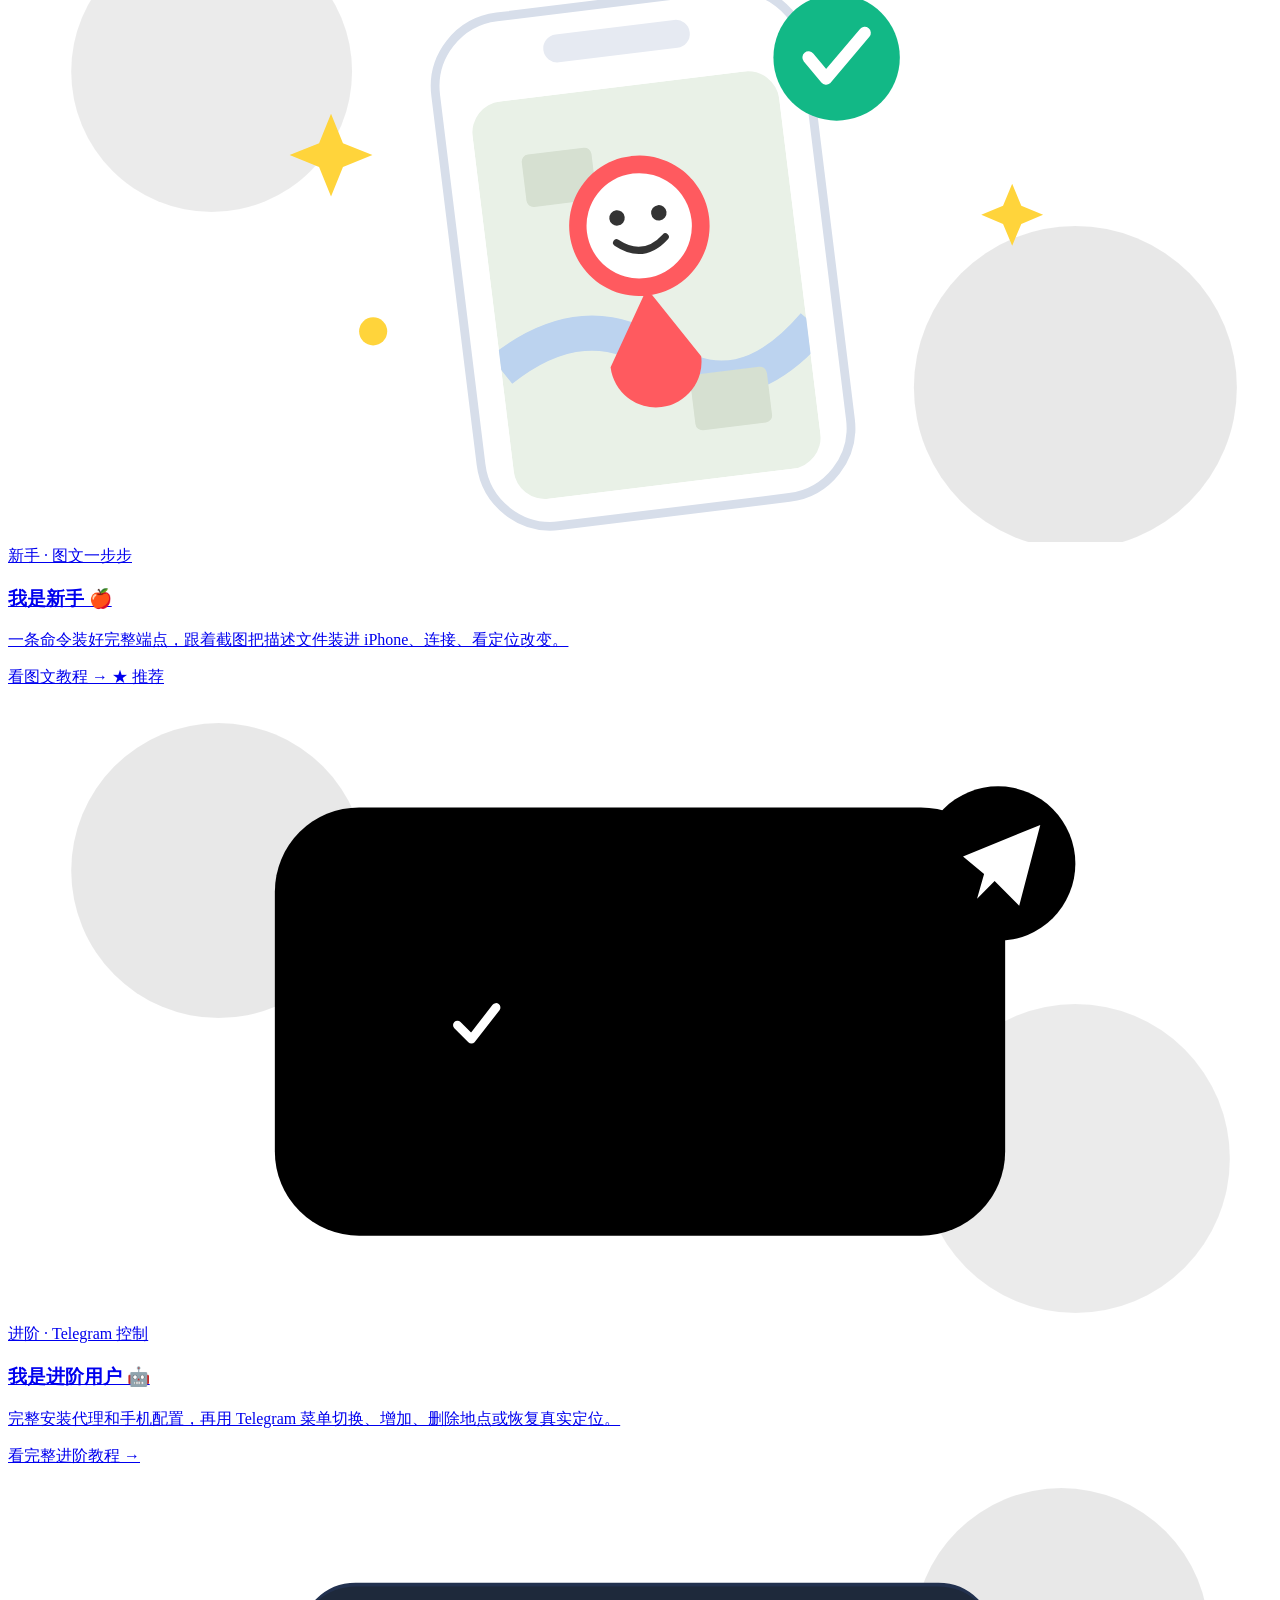
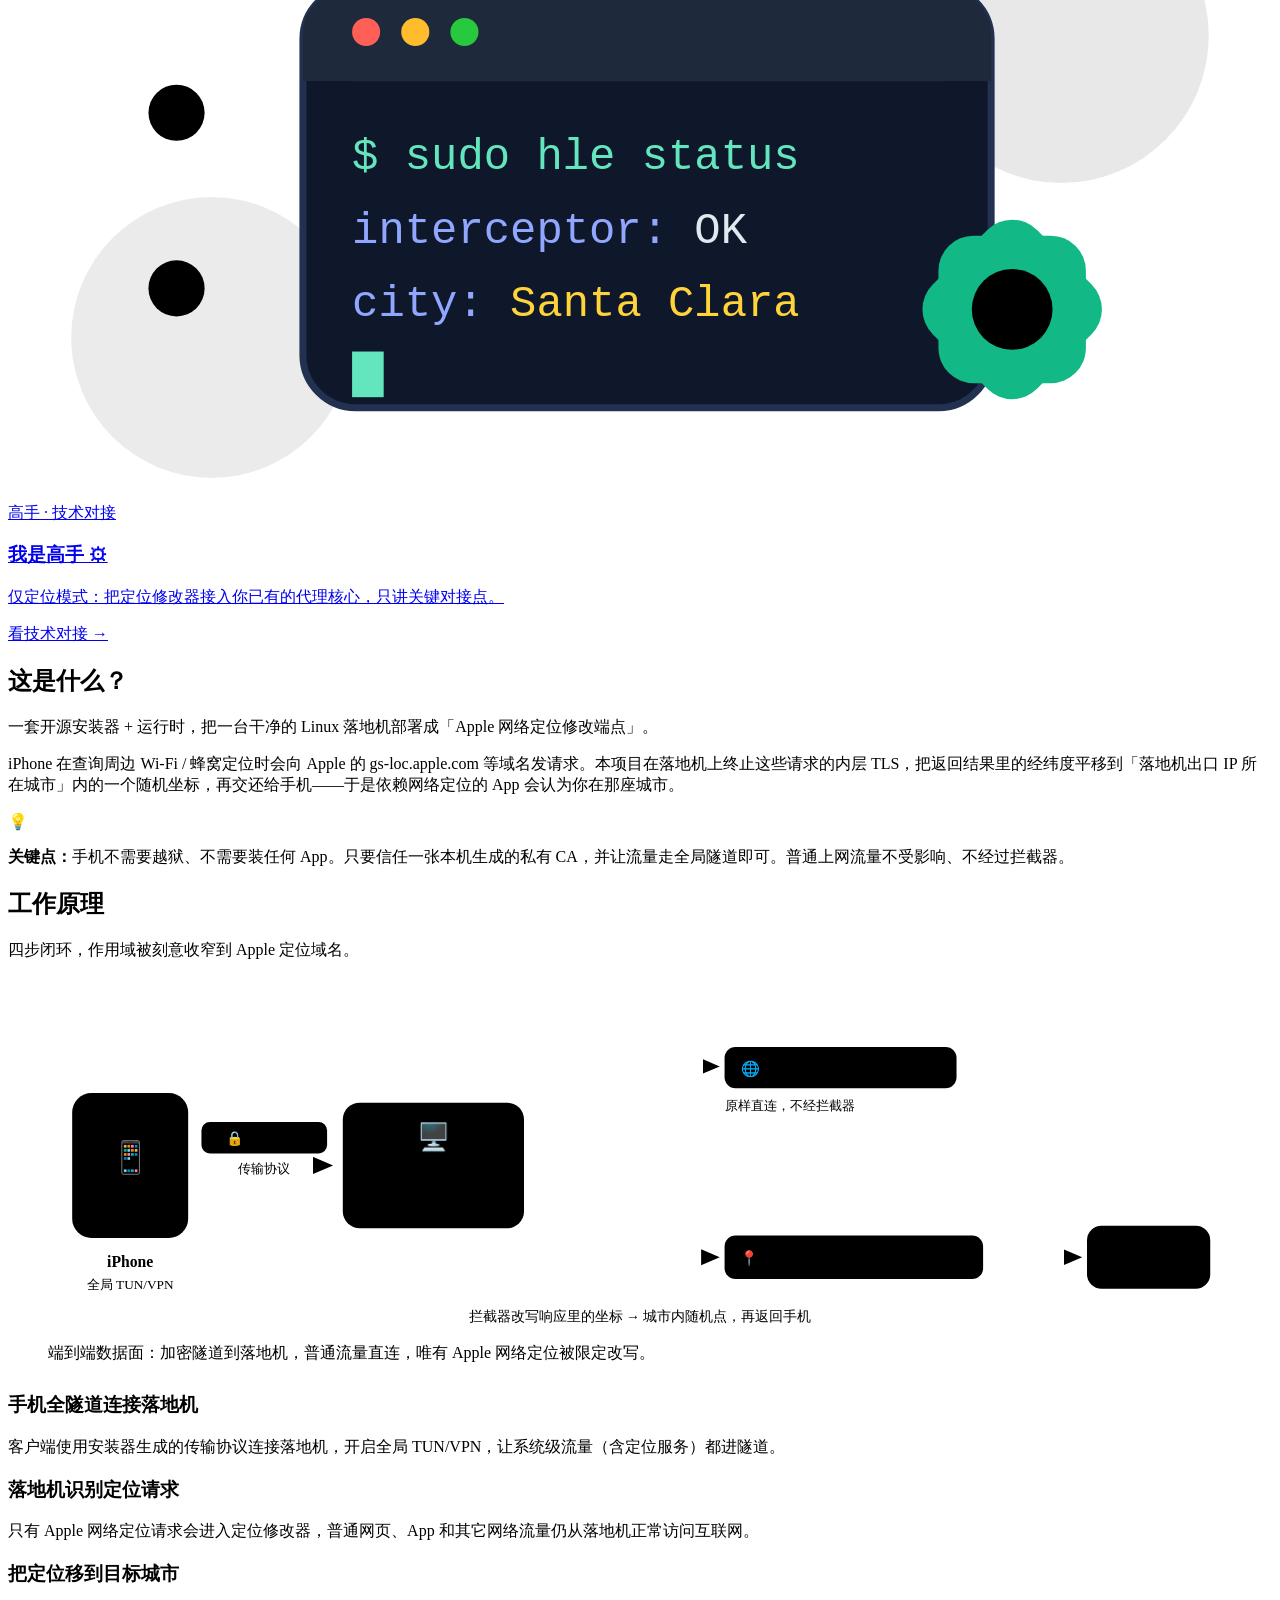
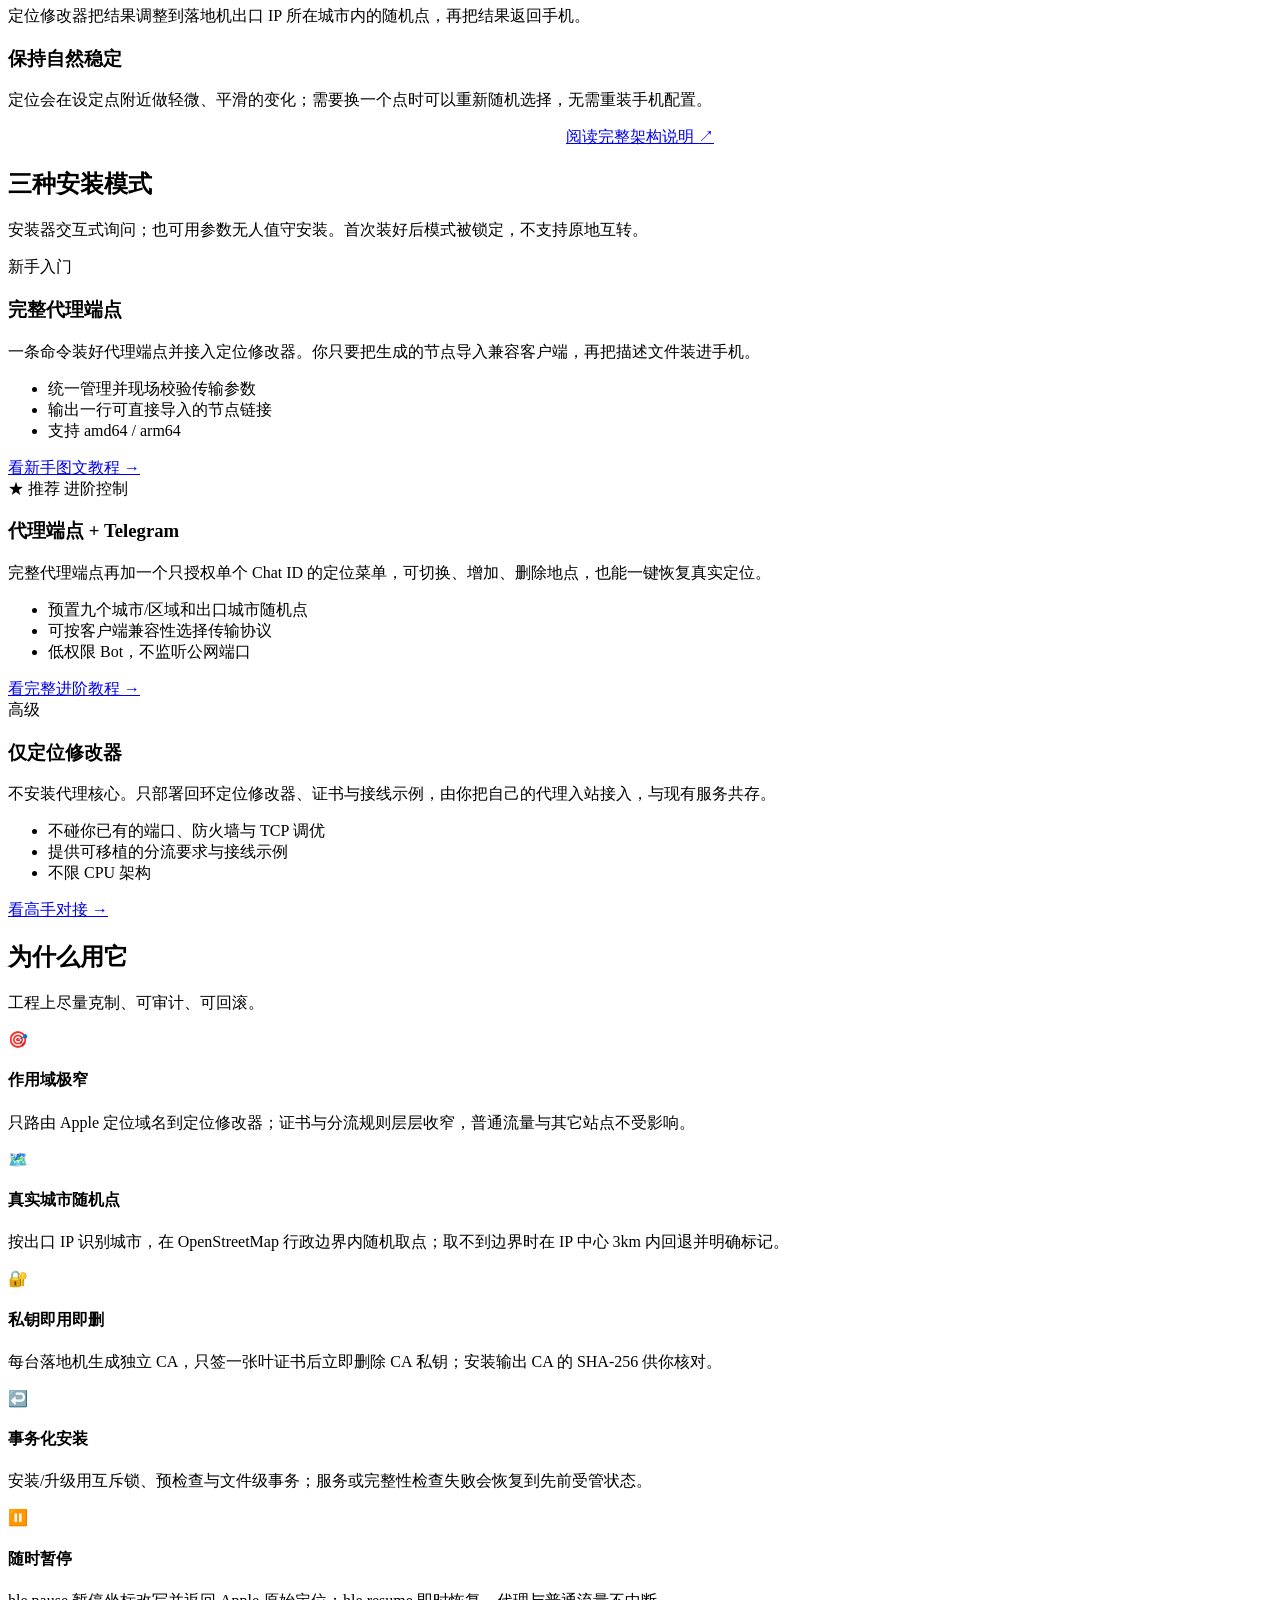
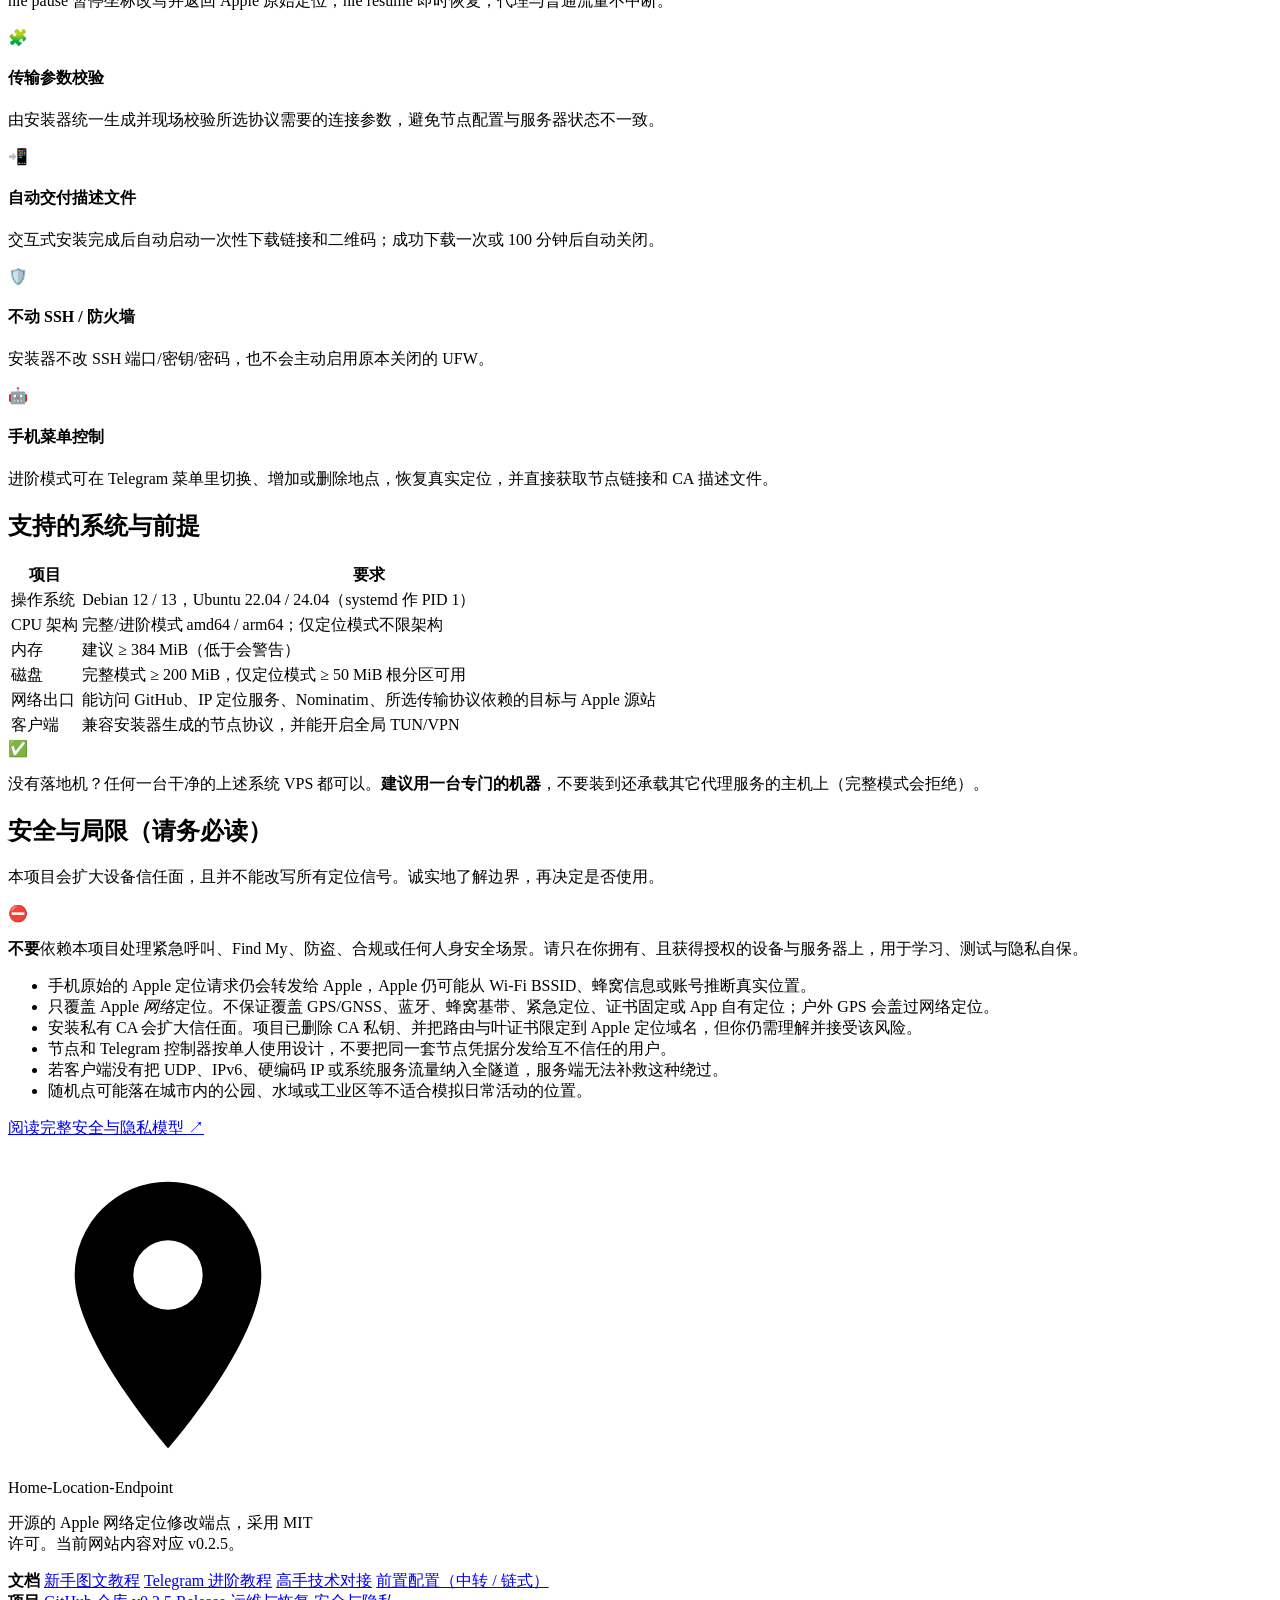
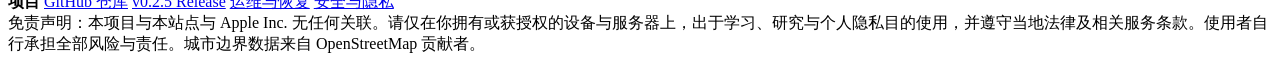
==== commit 71cfbb01: "fix: preserve location cache convergence" ====
--- a/website/index.html
+++ b/website/index.html
@@ -32,7 +32,7 @@
 
 <header class="hero">
   <div class="container">
-    <span class="eyebrow">◆ 开源 · v0.2.4</span>
+    <span class="eyebrow">◆ 开源 · v0.2.5</span>
     <h1>一键脚本<br>更改iPhone手机定位</h1>
     <p class="lead">推荐使用进阶模式：完整安装代理端点，并用 Telegram 随时切换地点、增删地点或恢复真实定位。也可选择简化的新手模式，或由高手接入已有代理核心。</p>
 
@@ -320,7 +320,7 @@
           <svg class="pin" viewBox="0 0 24 24" aria-hidden="true"><path fill="var(--brand)" d="M12 2a7 7 0 0 0-7 7c0 5 7 13 7 13s7-8 7-13a7 7 0 0 0-7-7Z"/><circle cx="12" cy="9" r="2.6" fill="#fff"/></svg>
           Home-Location-Endpoint
         </div>
-        <p>开源的 Apple 网络定位修改端点，采用 MIT 许可。当前网站内容对应 v0.2.4。</p>
+        <p>开源的 Apple 网络定位修改端点，采用 MIT 许可。当前网站内容对应 v0.2.5。</p>
       </div>
       <div class="foot-links">
         <strong style="color:var(--text-soft)">文档</strong>
@@ -332,7 +332,7 @@
       <div class="foot-links">
         <strong style="color:var(--text-soft)">项目</strong>
         <a href="https://github.com/Loading886/Home-Location-Endpoint" target="_blank" rel="noopener">GitHub 仓库</a>
-        <a href="https://github.com/Loading886/Home-Location-Endpoint/releases/tag/v0.2.4" target="_blank" rel="noopener">v0.2.4 Release</a>
+        <a href="https://github.com/Loading886/Home-Location-Endpoint/releases/tag/v0.2.5" target="_blank" rel="noopener">v0.2.5 Release</a>
         <a href="https://github.com/Loading886/Home-Location-Endpoint/blob/main/docs/OPERATIONS.md" target="_blank" rel="noopener">运维与恢复</a>
         <a href="https://github.com/Loading886/Home-Location-Endpoint/blob/main/docs/SECURITY-AND-PRIVACY.md" target="_blank" rel="noopener">安全与隐私</a>
       </div>
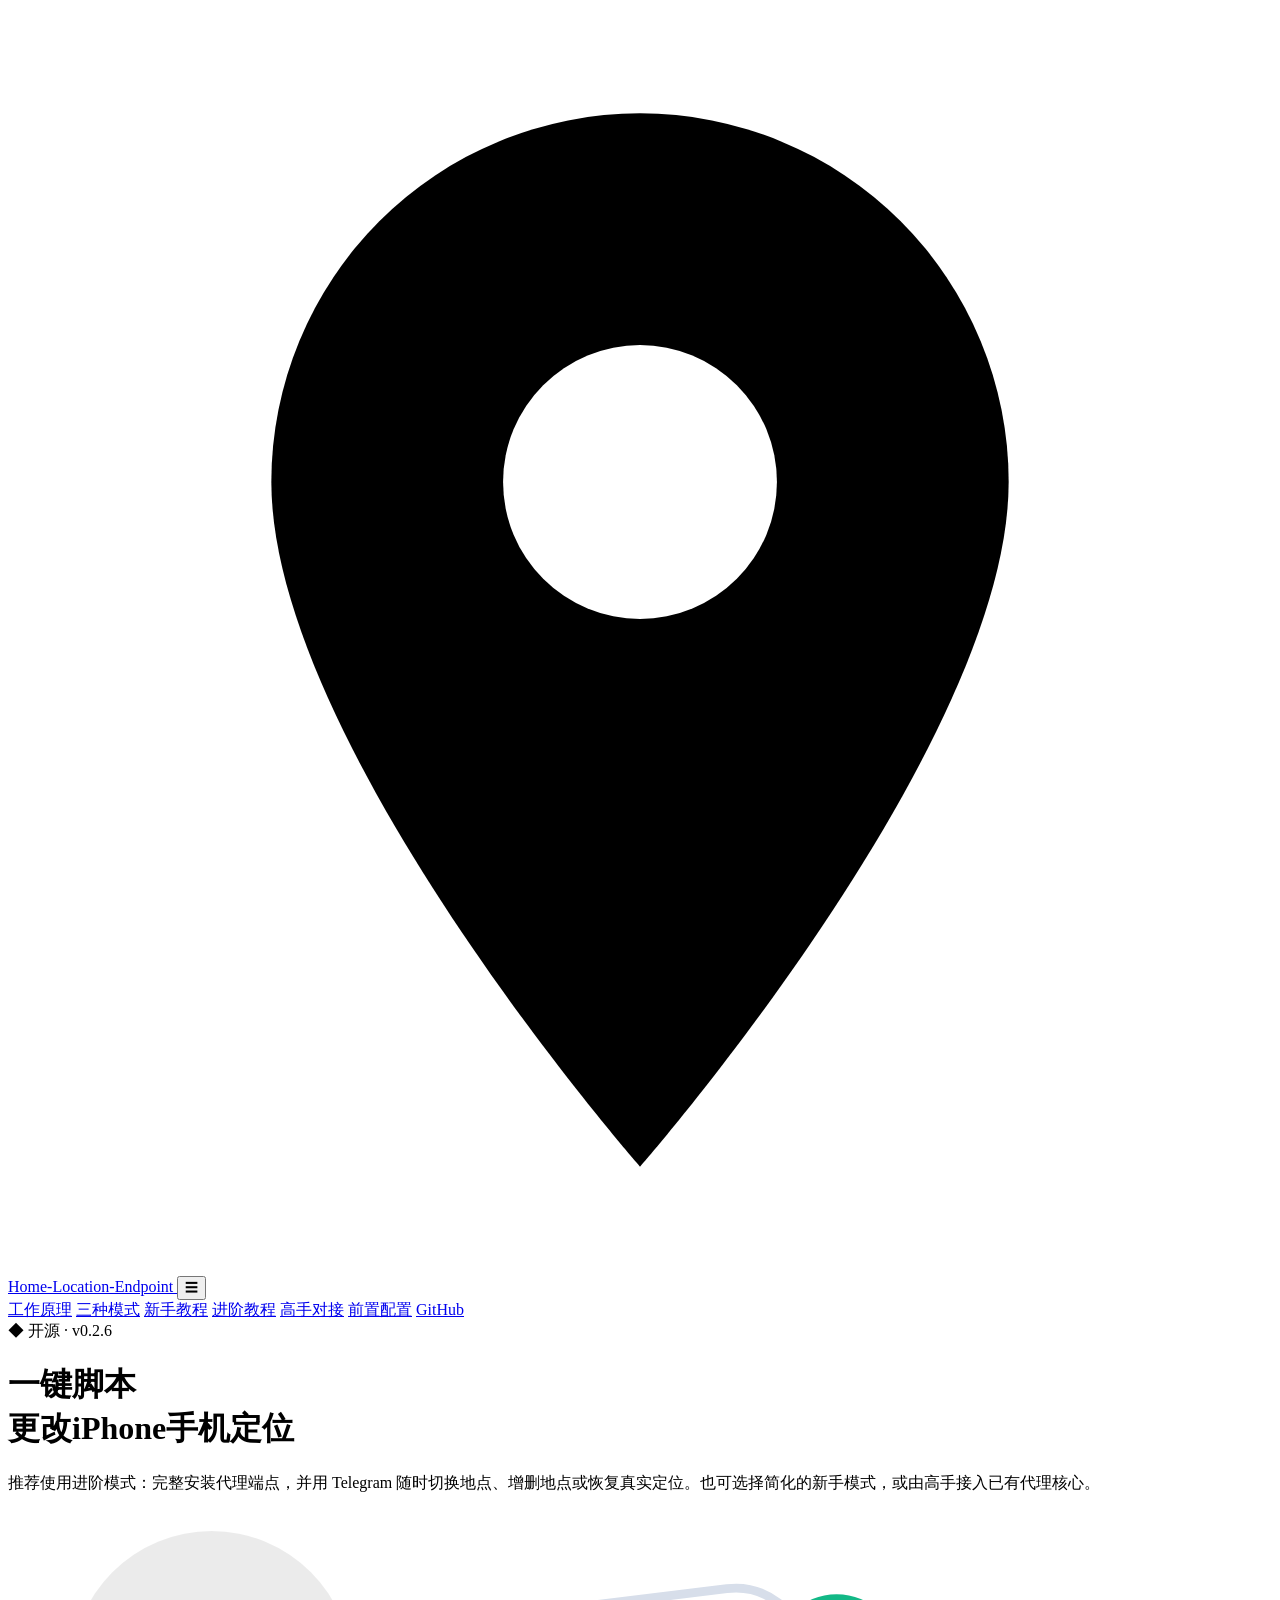
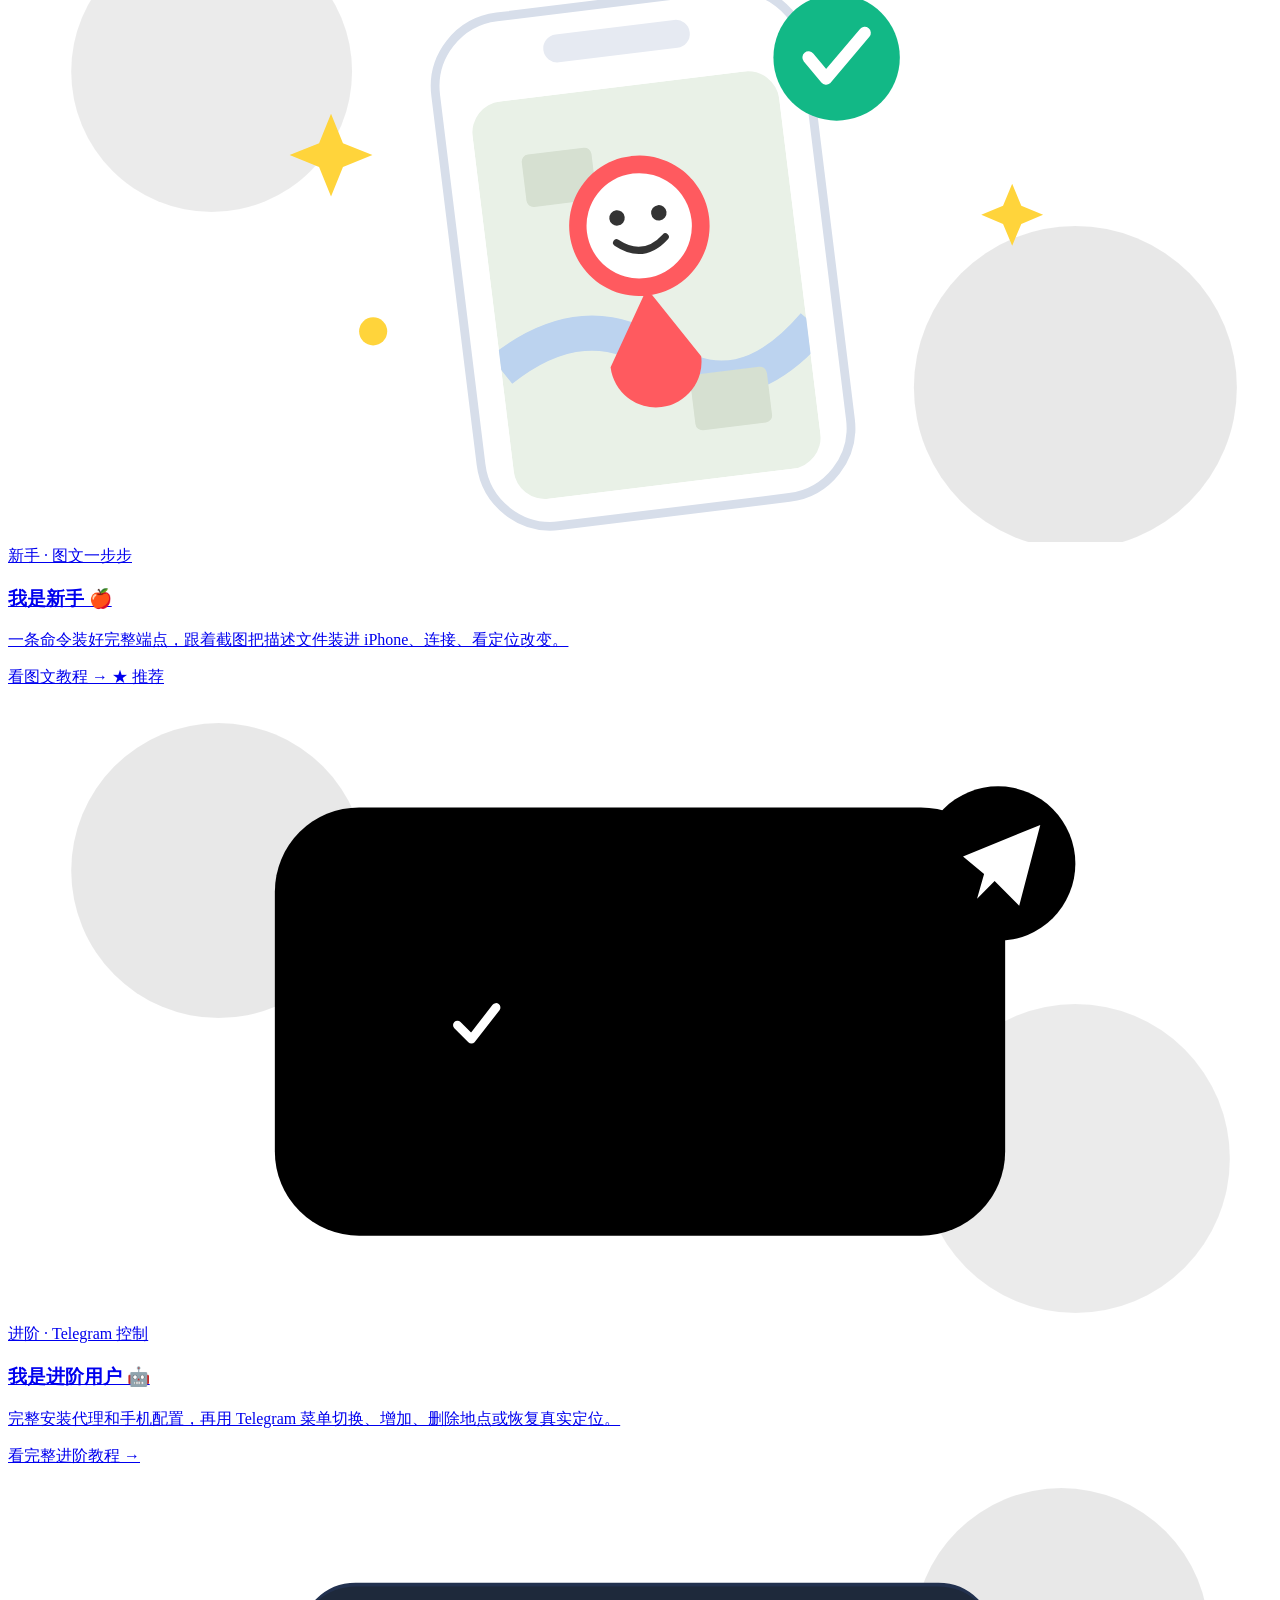
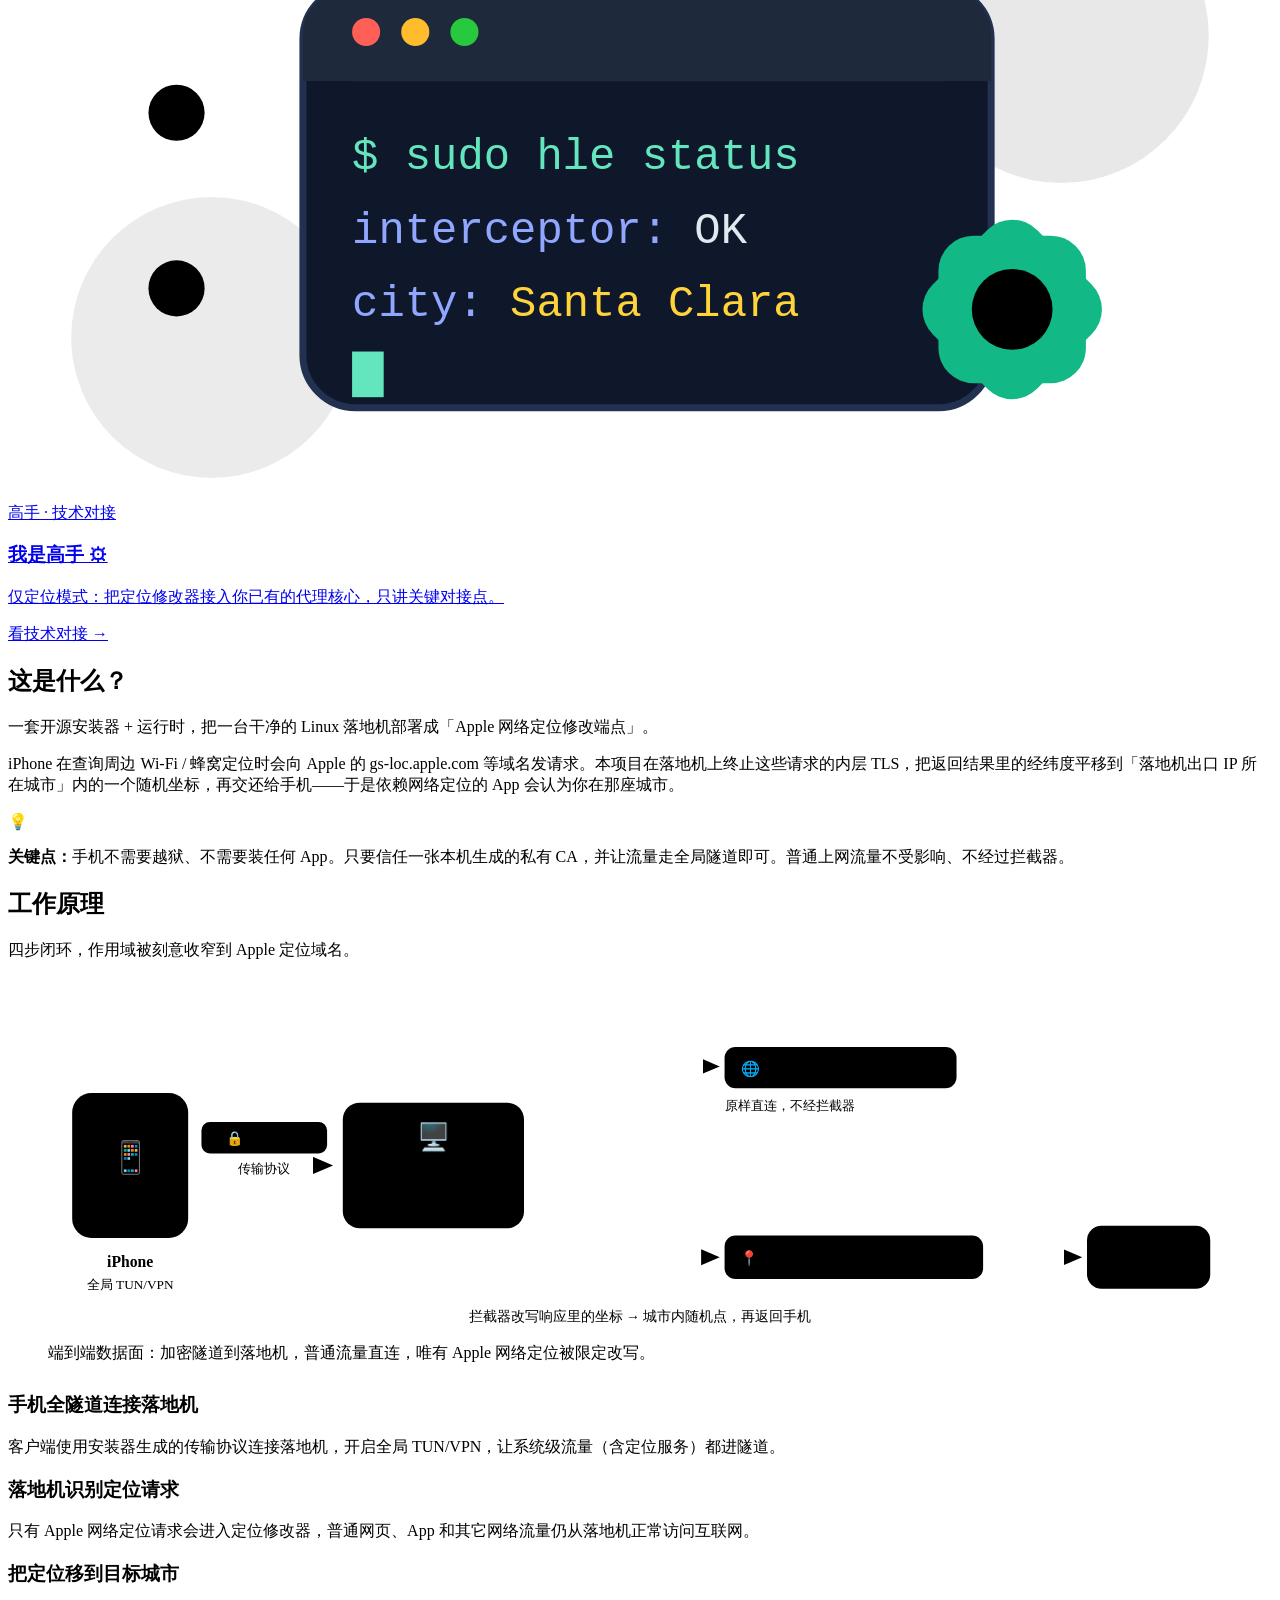
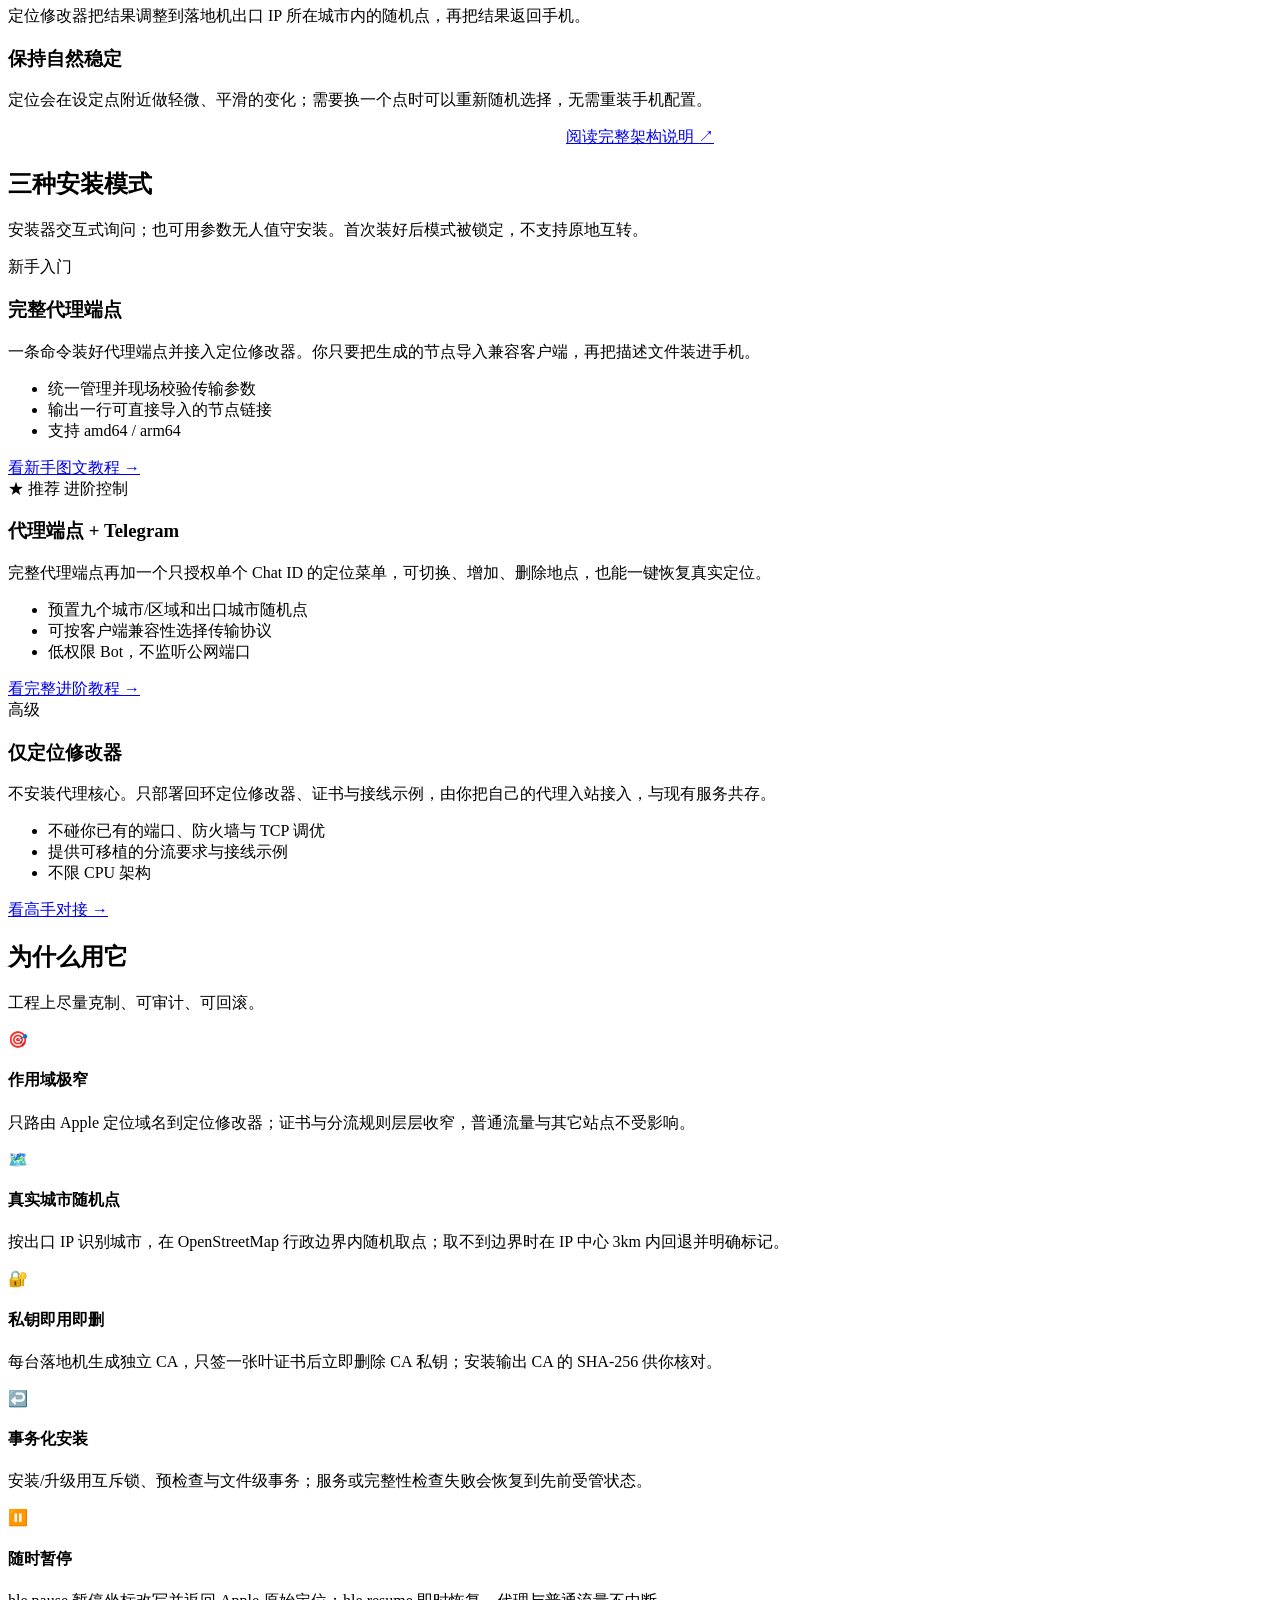
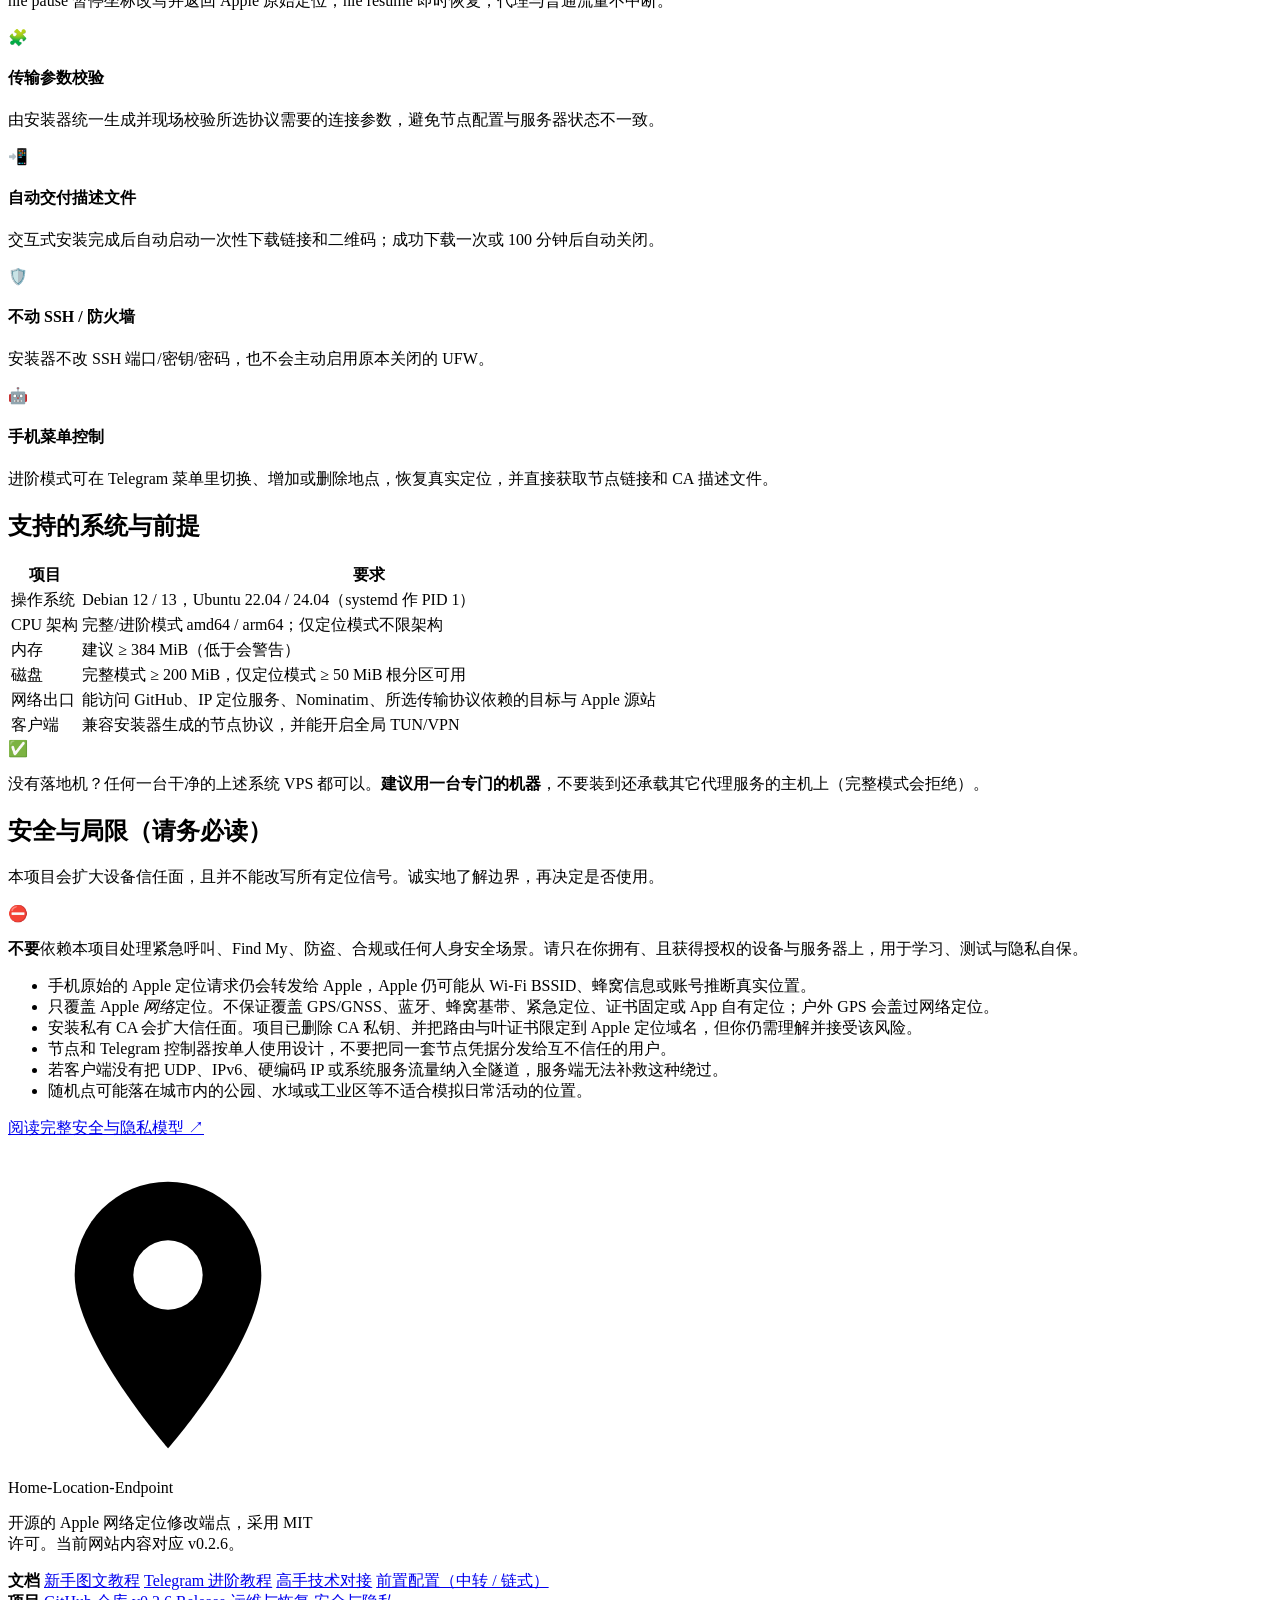
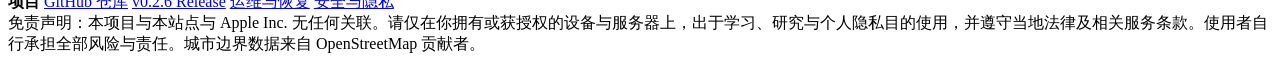
==== commit 3bcfd1e4: "fix: supplement WifiTile 200 responses" ====
--- a/website/index.html
+++ b/website/index.html
@@ -32,7 +32,7 @@
 
 <header class="hero">
   <div class="container">
-    <span class="eyebrow">◆ 开源 · v0.2.5</span>
+    <span class="eyebrow">◆ 开源 · v0.2.6</span>
     <h1>一键脚本<br>更改iPhone手机定位</h1>
     <p class="lead">推荐使用进阶模式：完整安装代理端点，并用 Telegram 随时切换地点、增删地点或恢复真实定位。也可选择简化的新手模式，或由高手接入已有代理核心。</p>
 
@@ -320,7 +320,7 @@
           <svg class="pin" viewBox="0 0 24 24" aria-hidden="true"><path fill="var(--brand)" d="M12 2a7 7 0 0 0-7 7c0 5 7 13 7 13s7-8 7-13a7 7 0 0 0-7-7Z"/><circle cx="12" cy="9" r="2.6" fill="#fff"/></svg>
           Home-Location-Endpoint
         </div>
-        <p>开源的 Apple 网络定位修改端点，采用 MIT 许可。当前网站内容对应 v0.2.5。</p>
+        <p>开源的 Apple 网络定位修改端点，采用 MIT 许可。当前网站内容对应 v0.2.6。</p>
       </div>
       <div class="foot-links">
         <strong style="color:var(--text-soft)">文档</strong>
@@ -332,7 +332,7 @@
       <div class="foot-links">
         <strong style="color:var(--text-soft)">项目</strong>
         <a href="https://github.com/Loading886/Home-Location-Endpoint" target="_blank" rel="noopener">GitHub 仓库</a>
-        <a href="https://github.com/Loading886/Home-Location-Endpoint/releases/tag/v0.2.5" target="_blank" rel="noopener">v0.2.5 Release</a>
+        <a href="https://github.com/Loading886/Home-Location-Endpoint/releases/tag/v0.2.6" target="_blank" rel="noopener">v0.2.6 Release</a>
         <a href="https://github.com/Loading886/Home-Location-Endpoint/blob/main/docs/OPERATIONS.md" target="_blank" rel="noopener">运维与恢复</a>
         <a href="https://github.com/Loading886/Home-Location-Endpoint/blob/main/docs/SECURITY-AND-PRIVACY.md" target="_blank" rel="noopener">安全与隐私</a>
       </div>
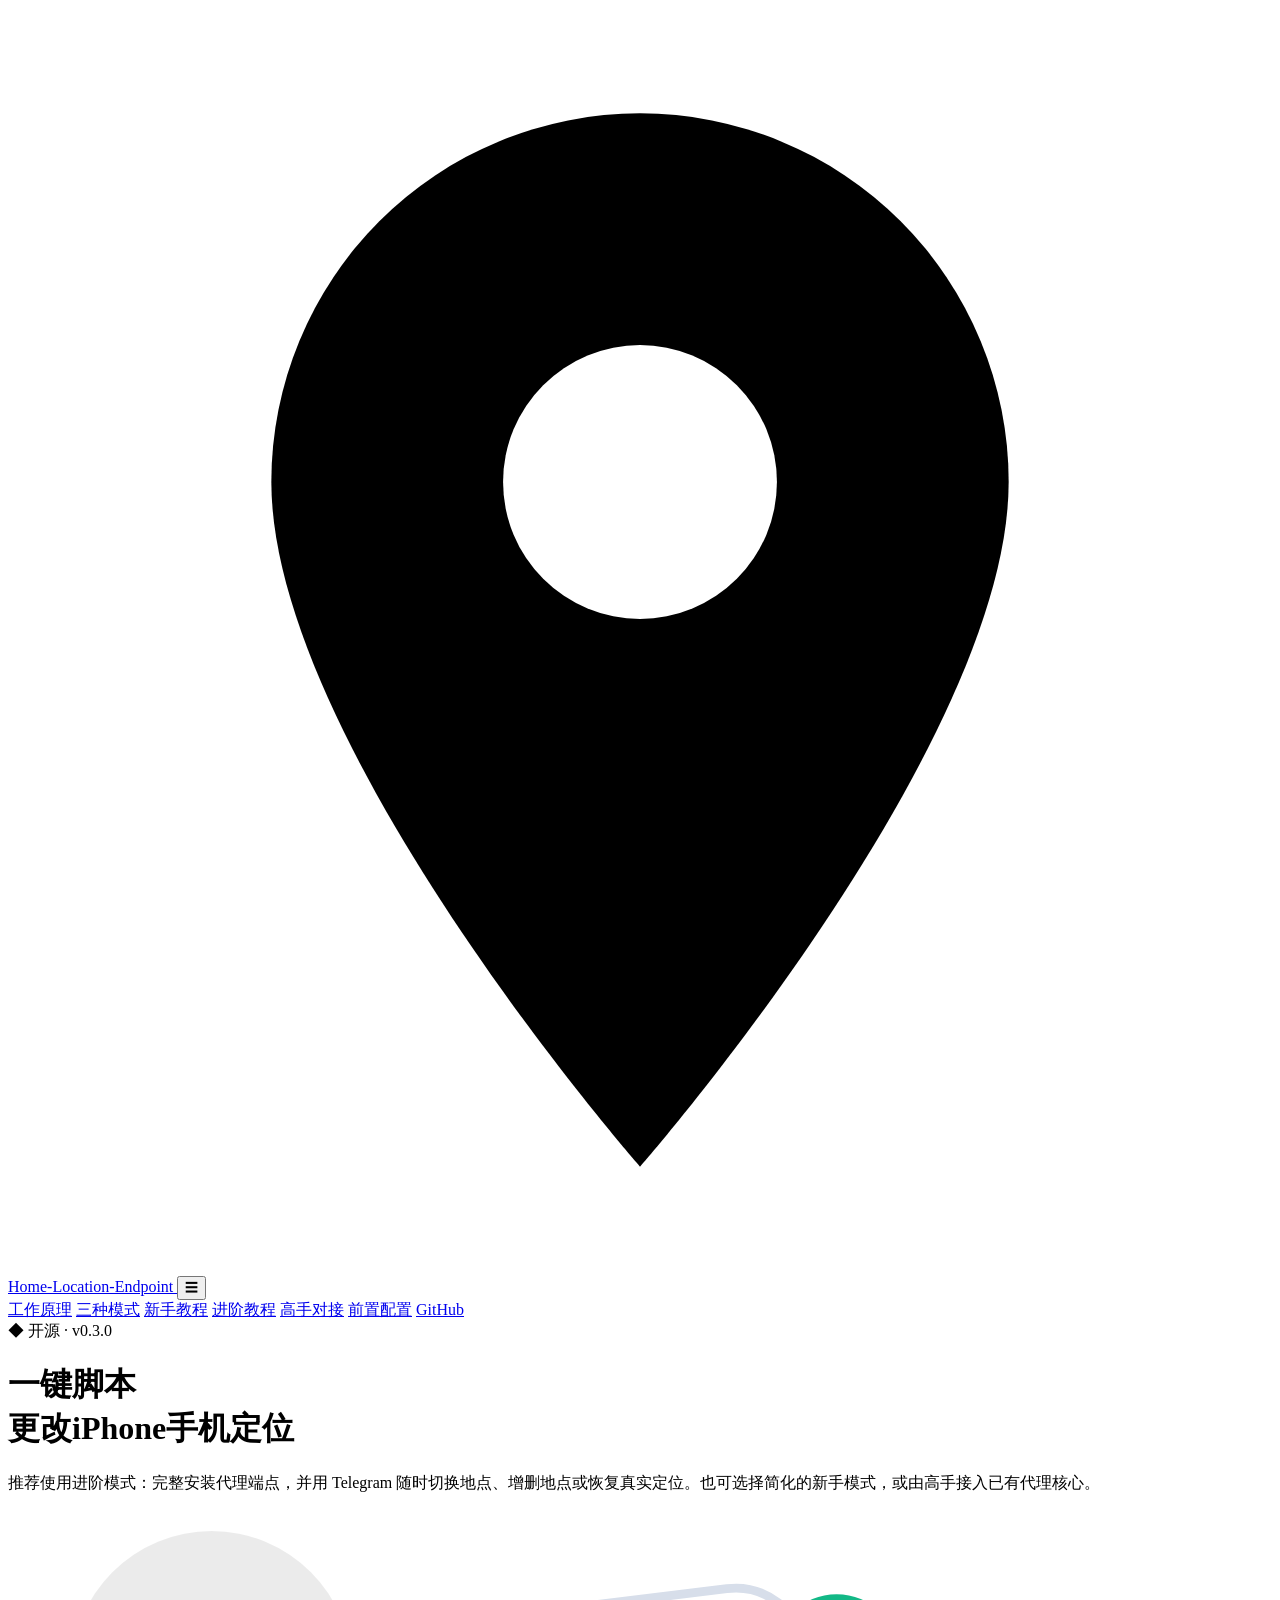
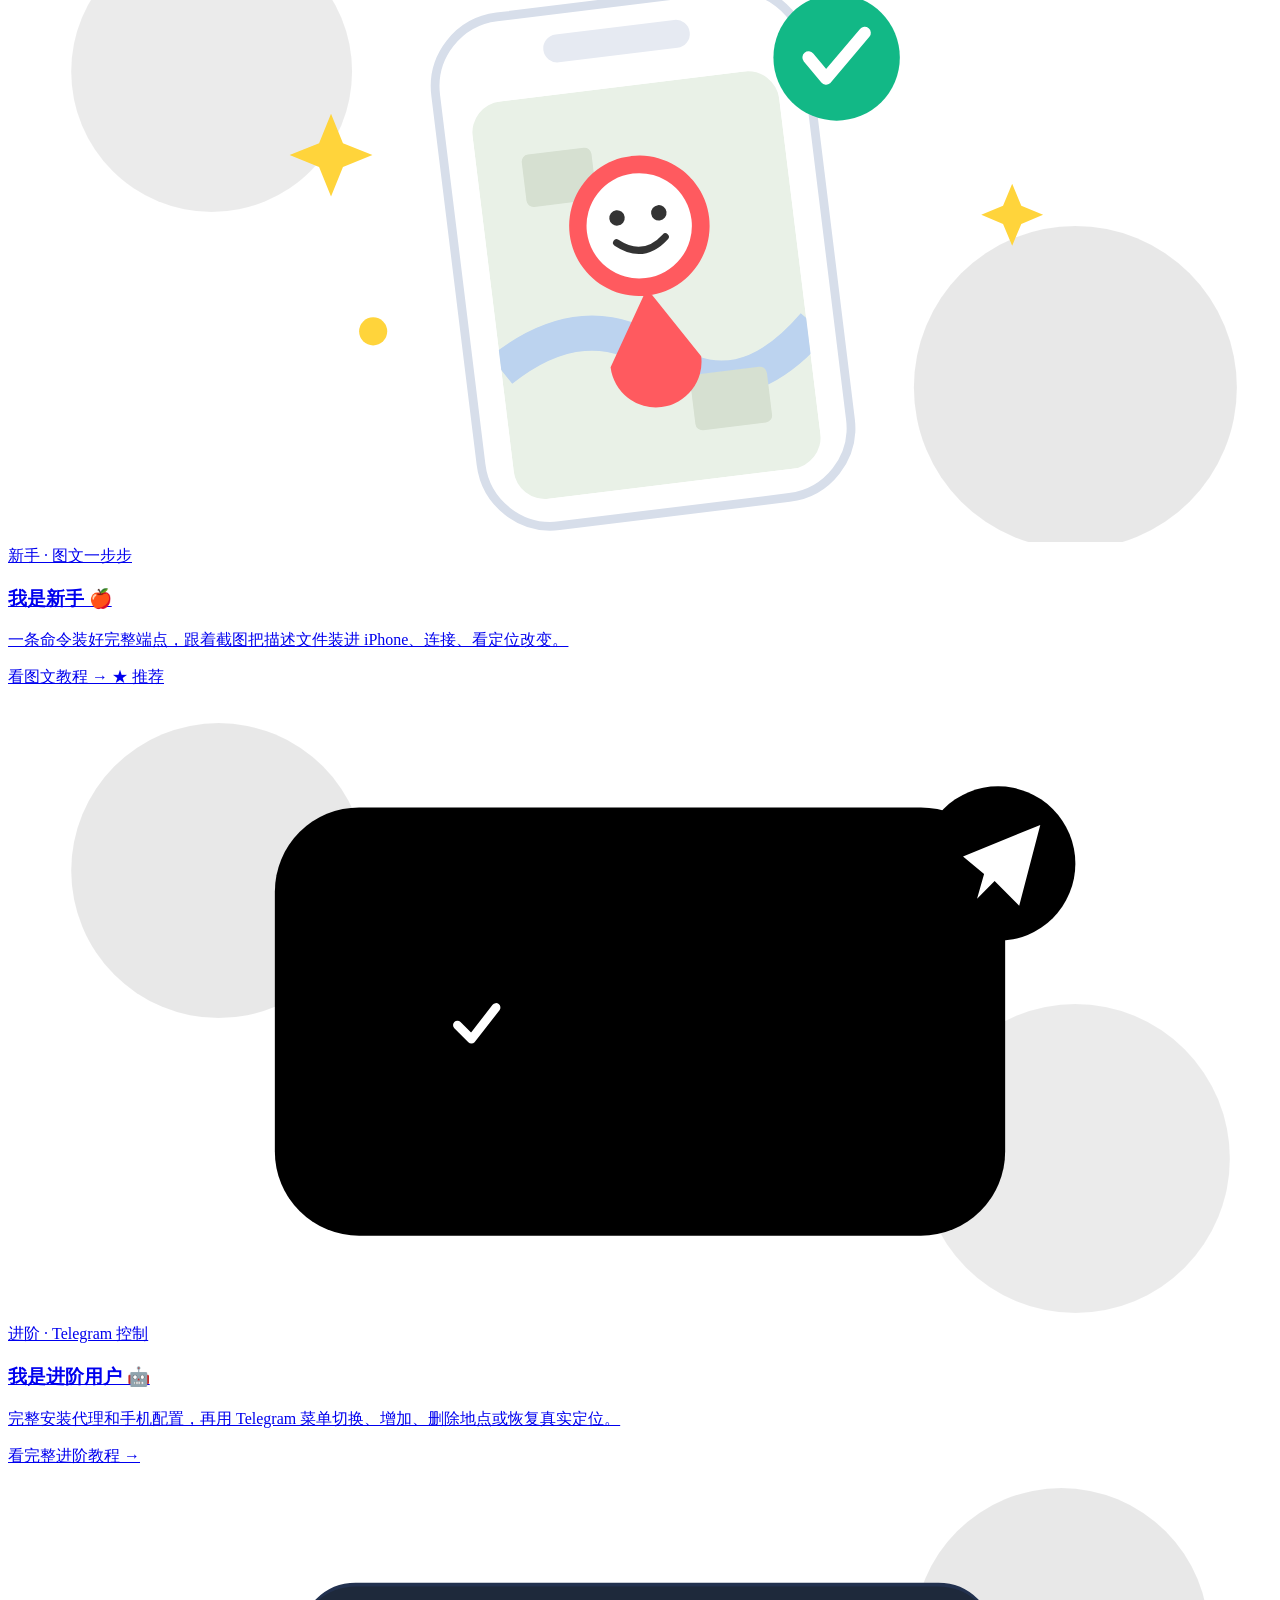
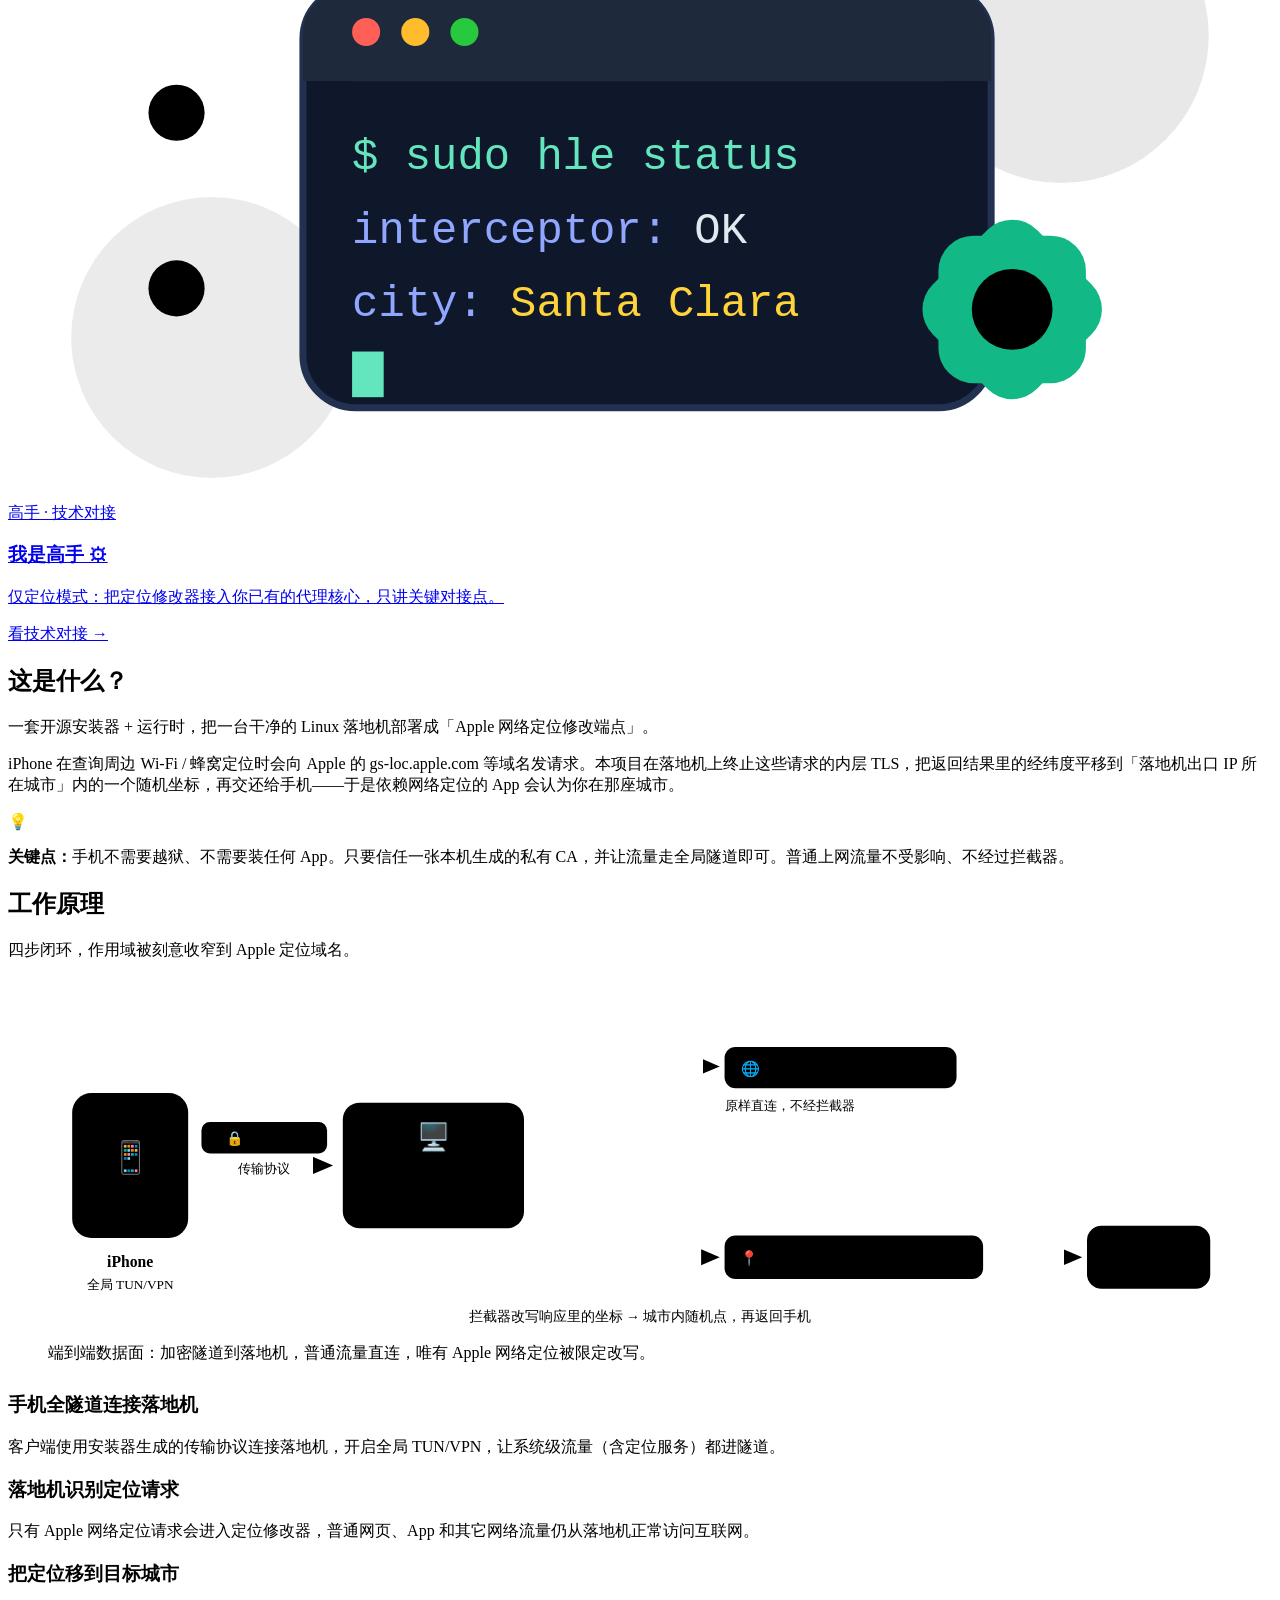
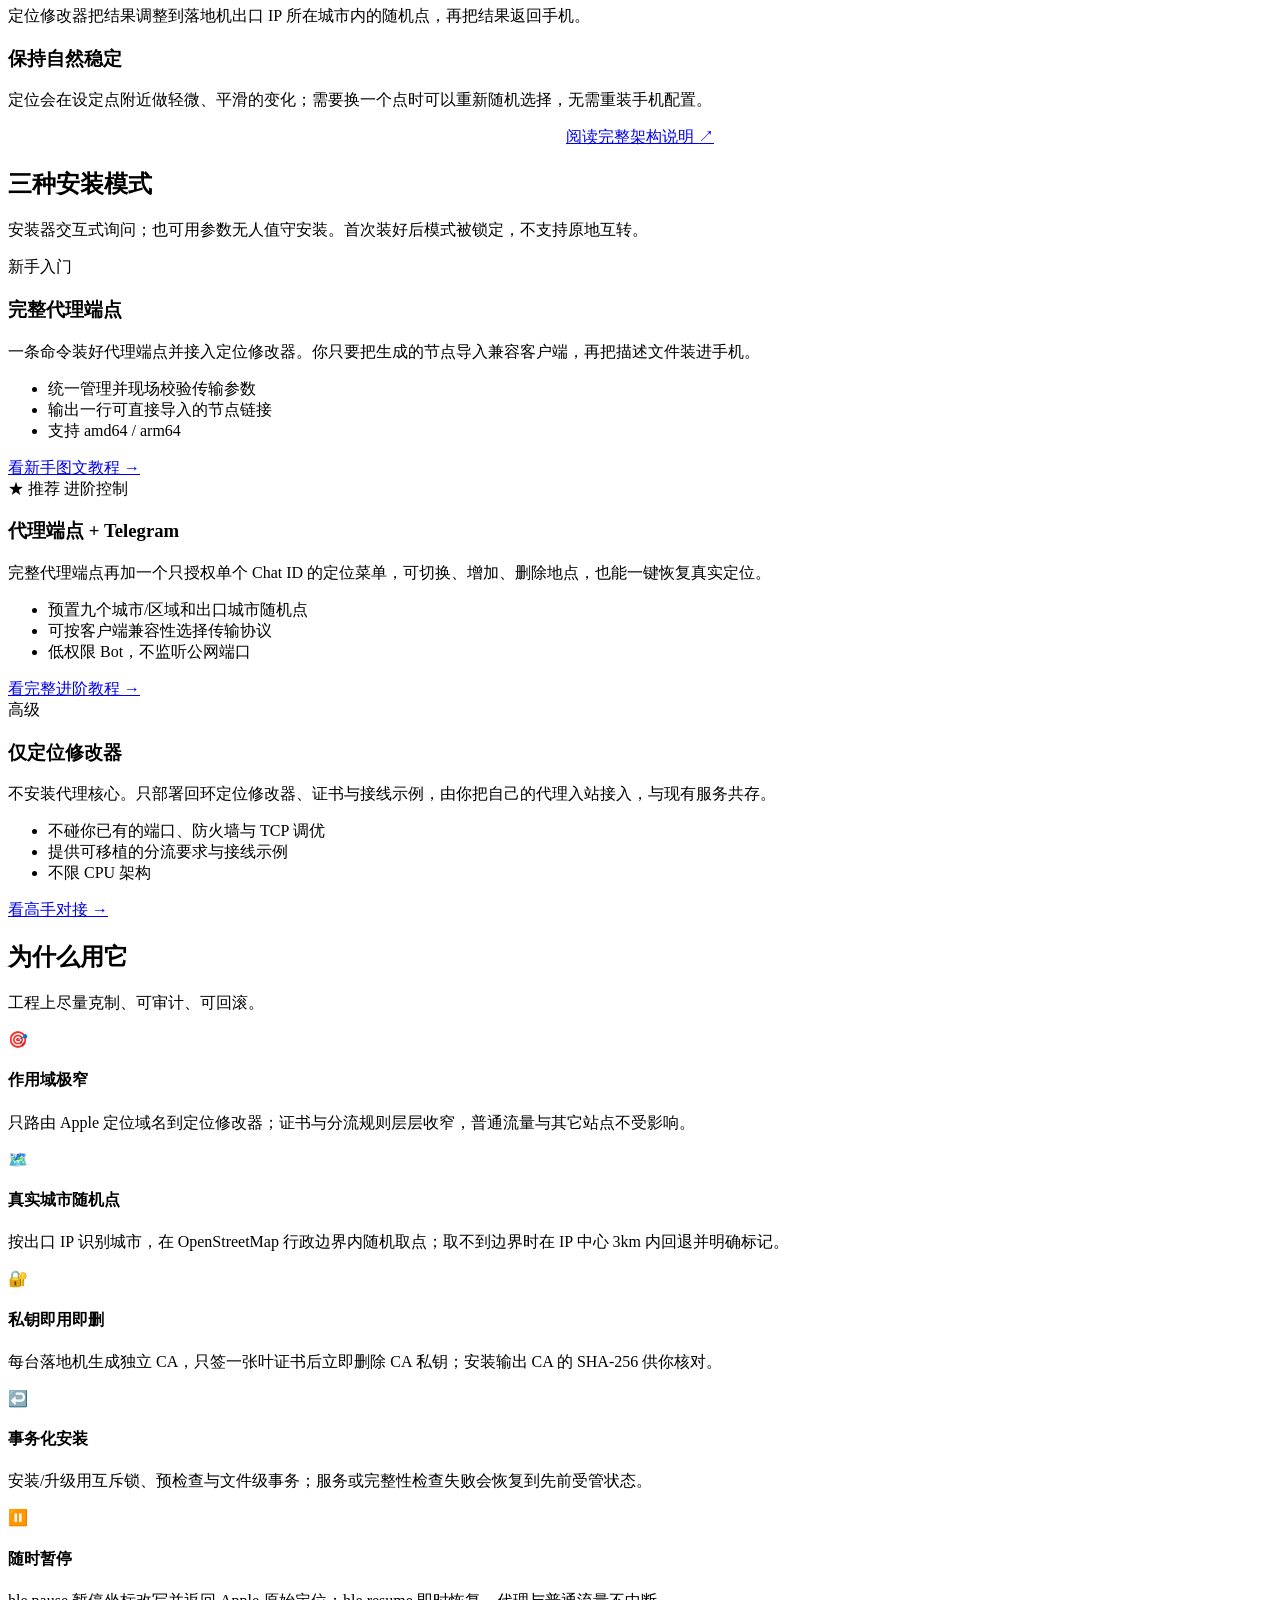
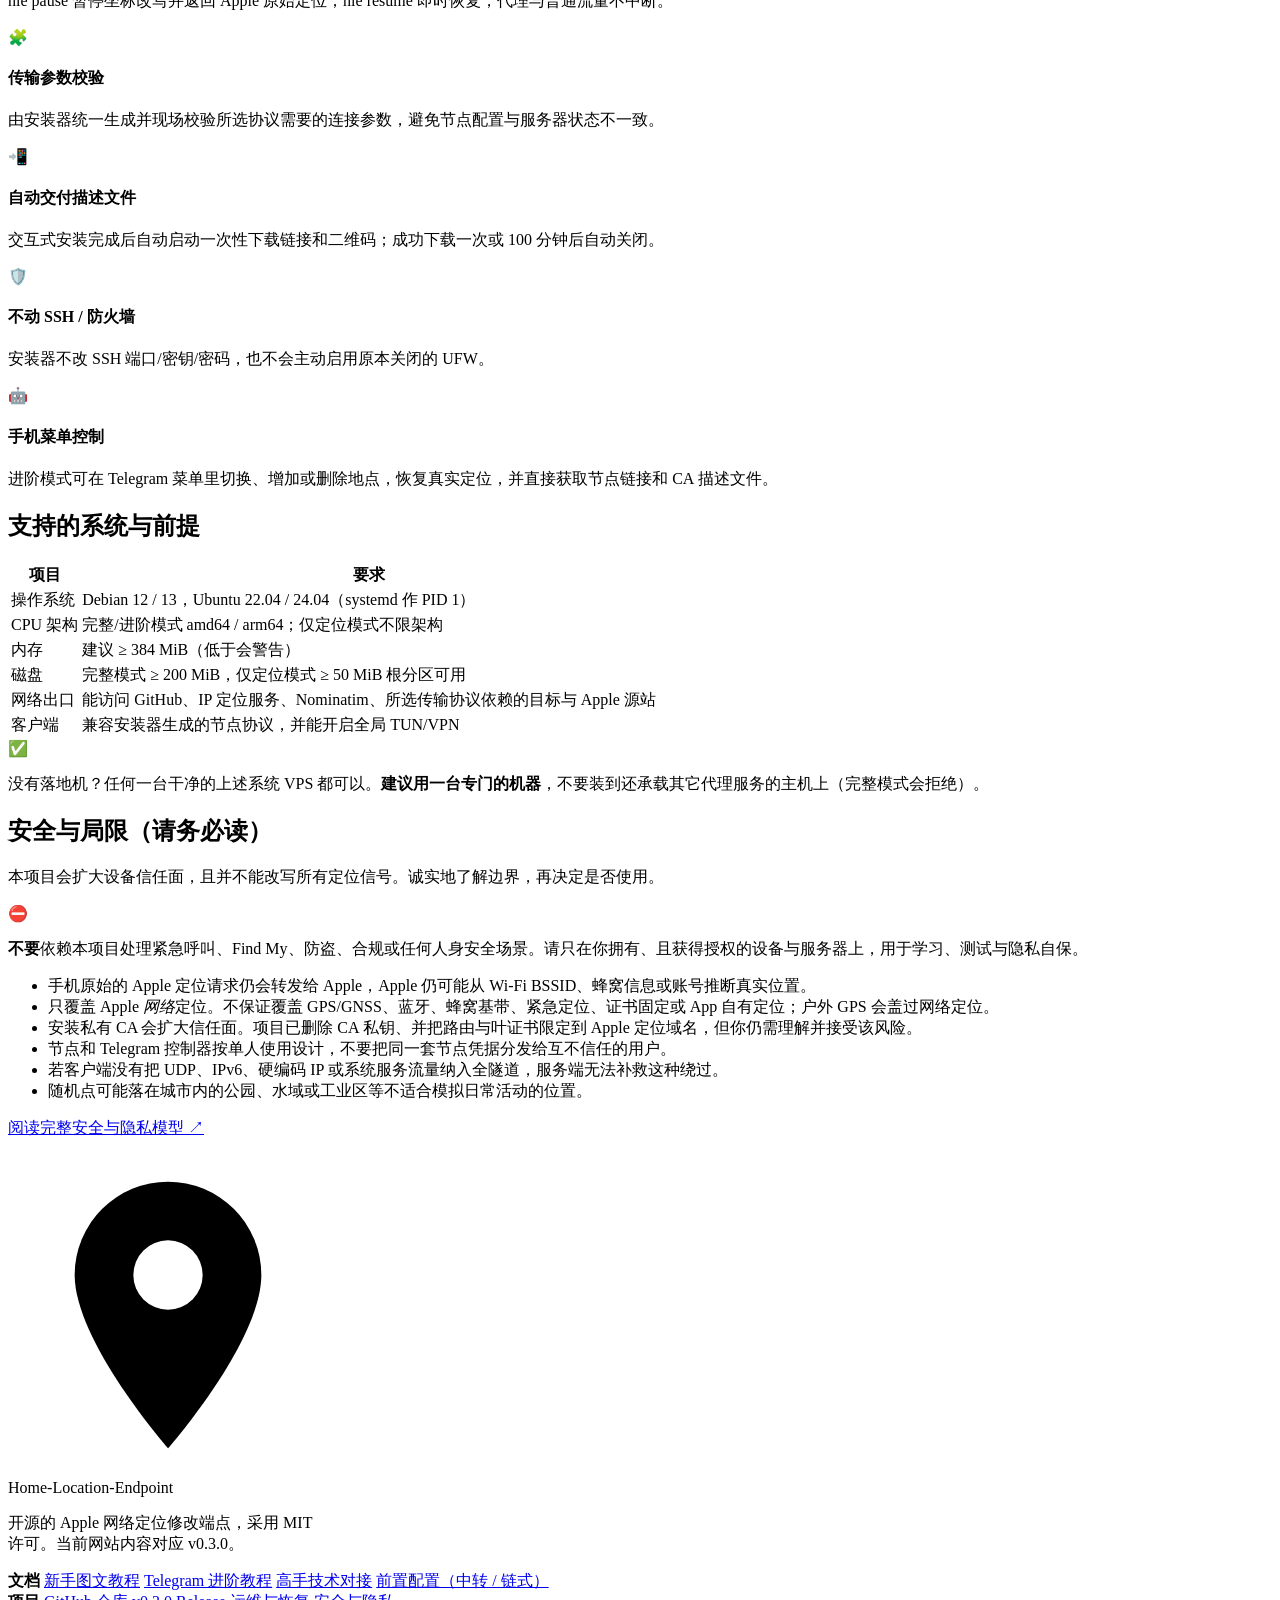
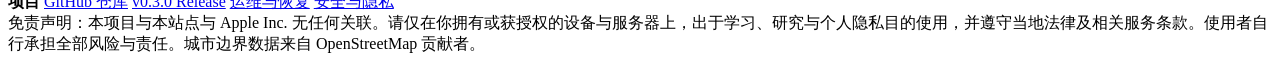
==== commit 3359839a: "release: promote WifiTile milestone to v0.3.0" ====
--- a/website/index.html
+++ b/website/index.html
@@ -32,7 +32,7 @@
 
 <header class="hero">
   <div class="container">
-    <span class="eyebrow">◆ 开源 · v0.2.6</span>
+    <span class="eyebrow">◆ 开源 · v0.3.0</span>
     <h1>一键脚本<br>更改iPhone手机定位</h1>
     <p class="lead">推荐使用进阶模式：完整安装代理端点，并用 Telegram 随时切换地点、增删地点或恢复真实定位。也可选择简化的新手模式，或由高手接入已有代理核心。</p>
 
@@ -320,7 +320,7 @@
           <svg class="pin" viewBox="0 0 24 24" aria-hidden="true"><path fill="var(--brand)" d="M12 2a7 7 0 0 0-7 7c0 5 7 13 7 13s7-8 7-13a7 7 0 0 0-7-7Z"/><circle cx="12" cy="9" r="2.6" fill="#fff"/></svg>
           Home-Location-Endpoint
         </div>
-        <p>开源的 Apple 网络定位修改端点，采用 MIT 许可。当前网站内容对应 v0.2.6。</p>
+        <p>开源的 Apple 网络定位修改端点，采用 MIT 许可。当前网站内容对应 v0.3.0。</p>
       </div>
       <div class="foot-links">
         <strong style="color:var(--text-soft)">文档</strong>
@@ -332,7 +332,7 @@
       <div class="foot-links">
         <strong style="color:var(--text-soft)">项目</strong>
         <a href="https://github.com/Loading886/Home-Location-Endpoint" target="_blank" rel="noopener">GitHub 仓库</a>
-        <a href="https://github.com/Loading886/Home-Location-Endpoint/releases/tag/v0.2.6" target="_blank" rel="noopener">v0.2.6 Release</a>
+        <a href="https://github.com/Loading886/Home-Location-Endpoint/releases/tag/v0.3.0" target="_blank" rel="noopener">v0.3.0 Release</a>
         <a href="https://github.com/Loading886/Home-Location-Endpoint/blob/main/docs/OPERATIONS.md" target="_blank" rel="noopener">运维与恢复</a>
         <a href="https://github.com/Loading886/Home-Location-Endpoint/blob/main/docs/SECURITY-AND-PRIVACY.md" target="_blank" rel="noopener">安全与隐私</a>
       </div>
